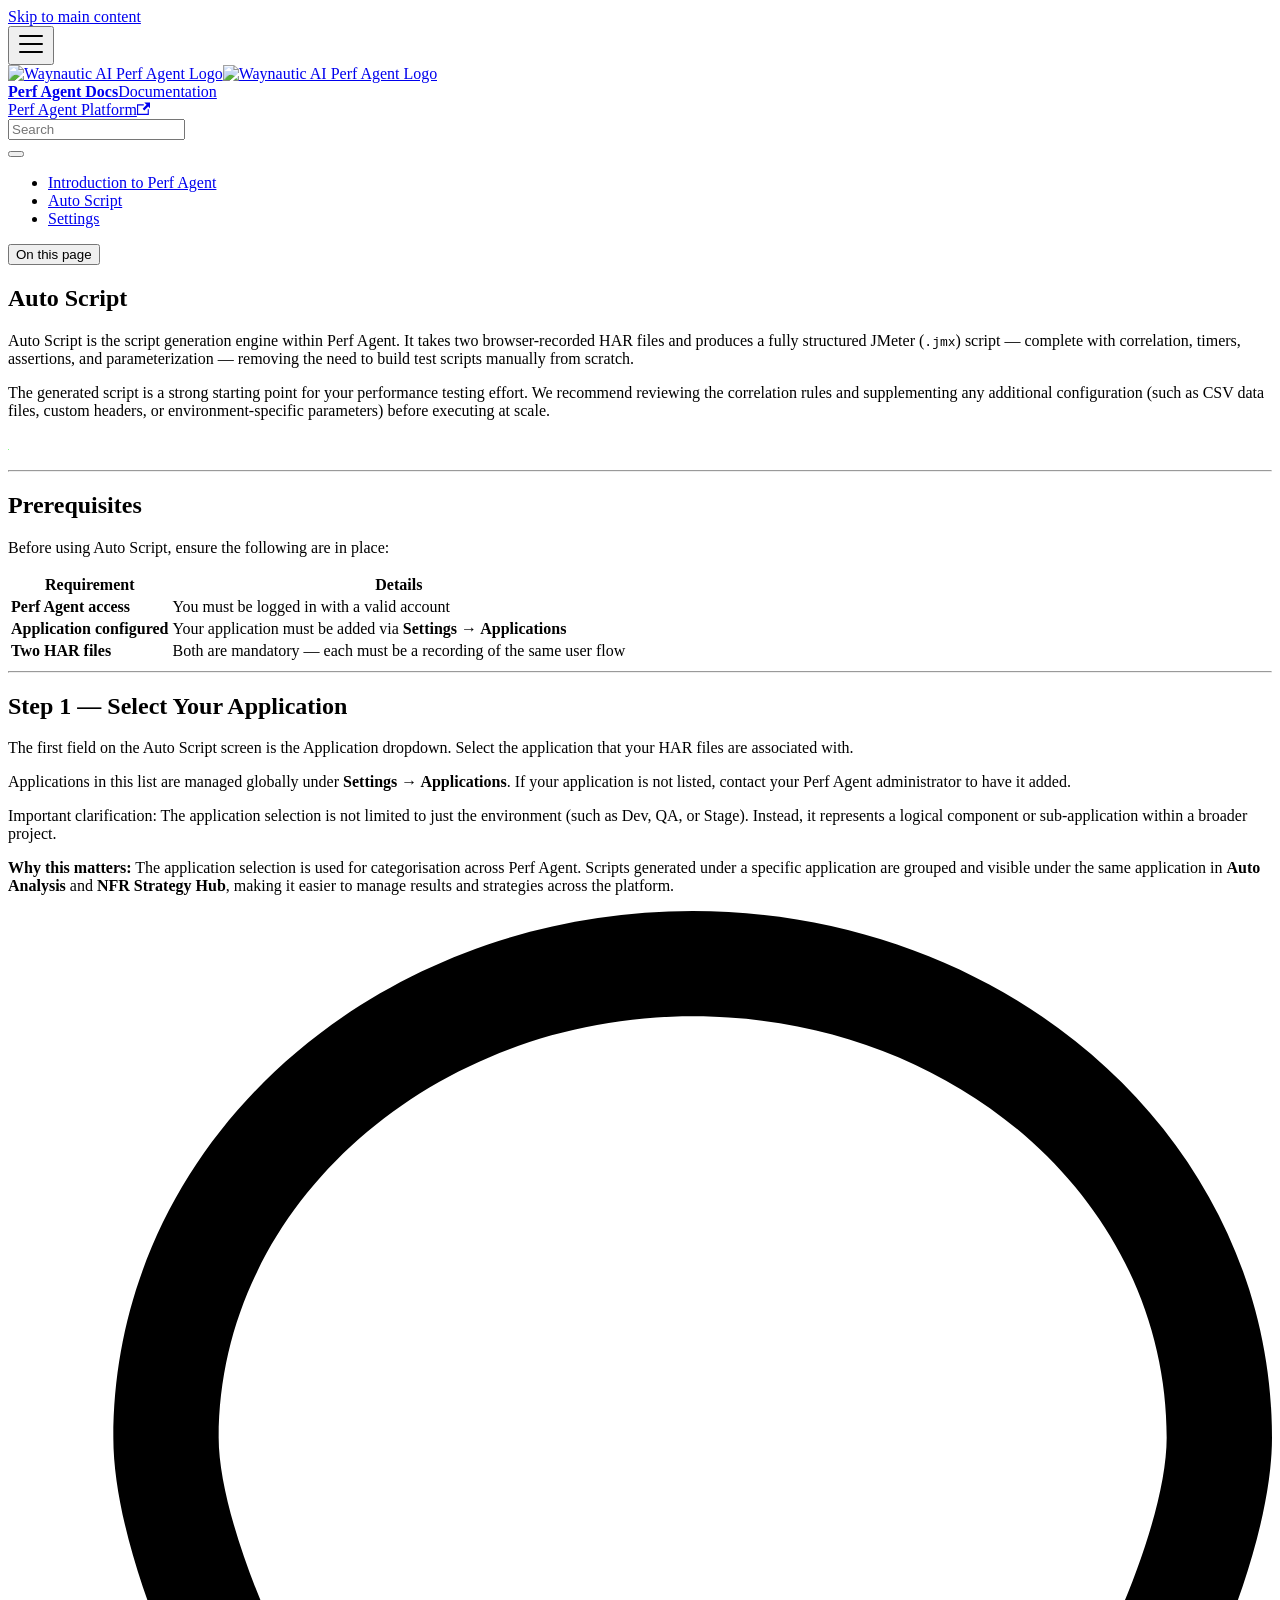
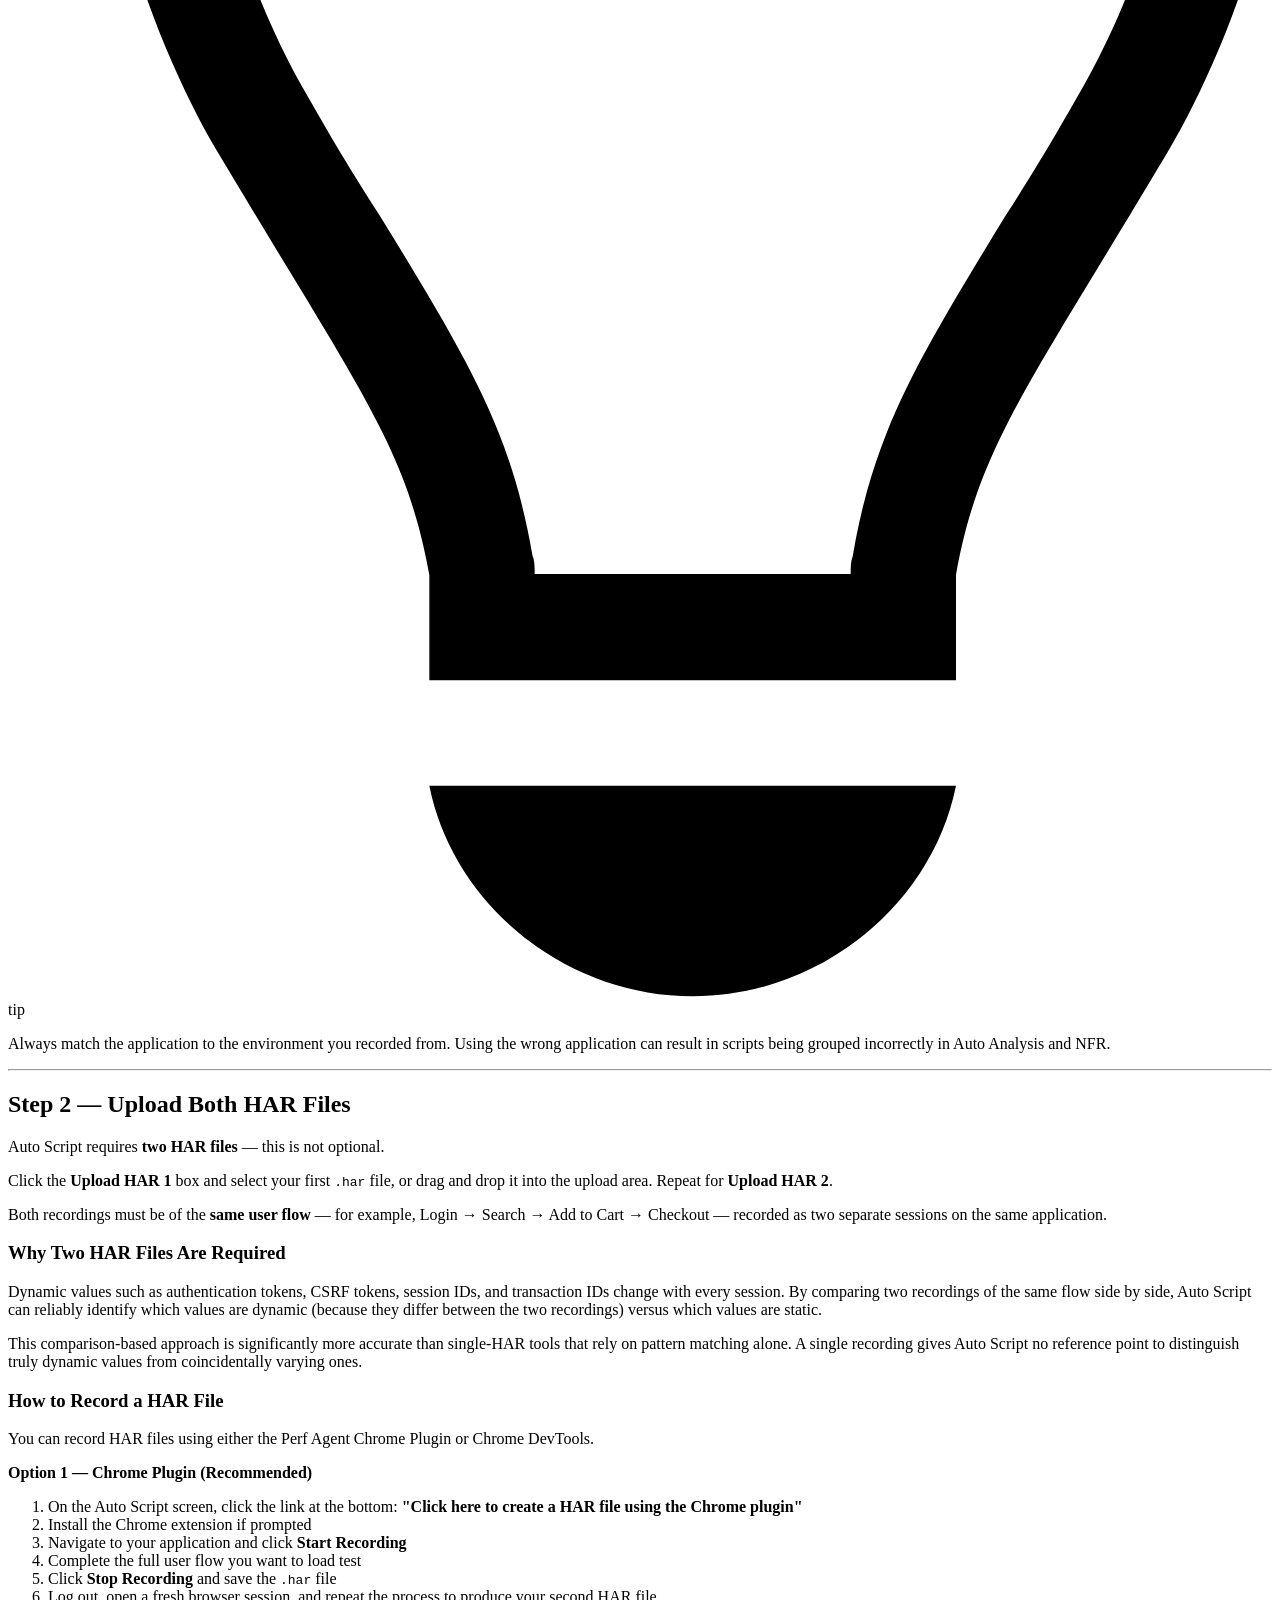
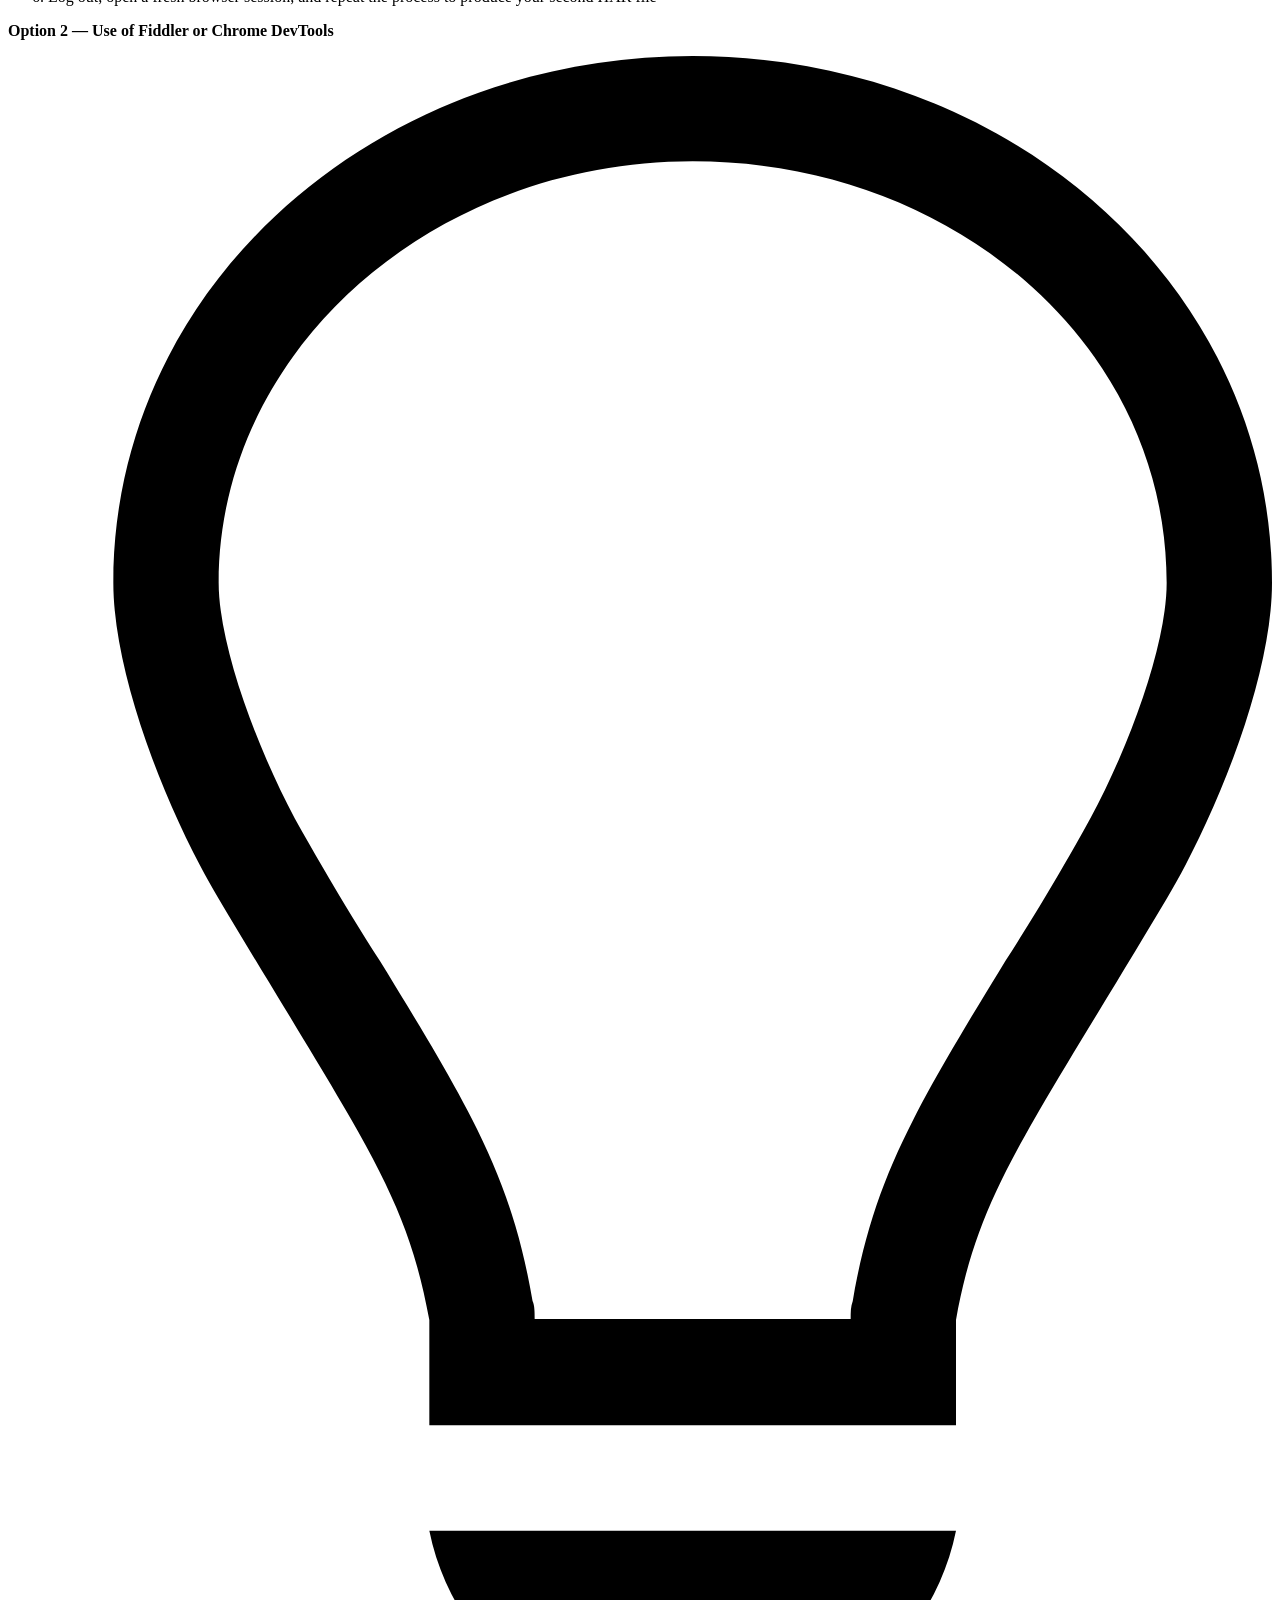
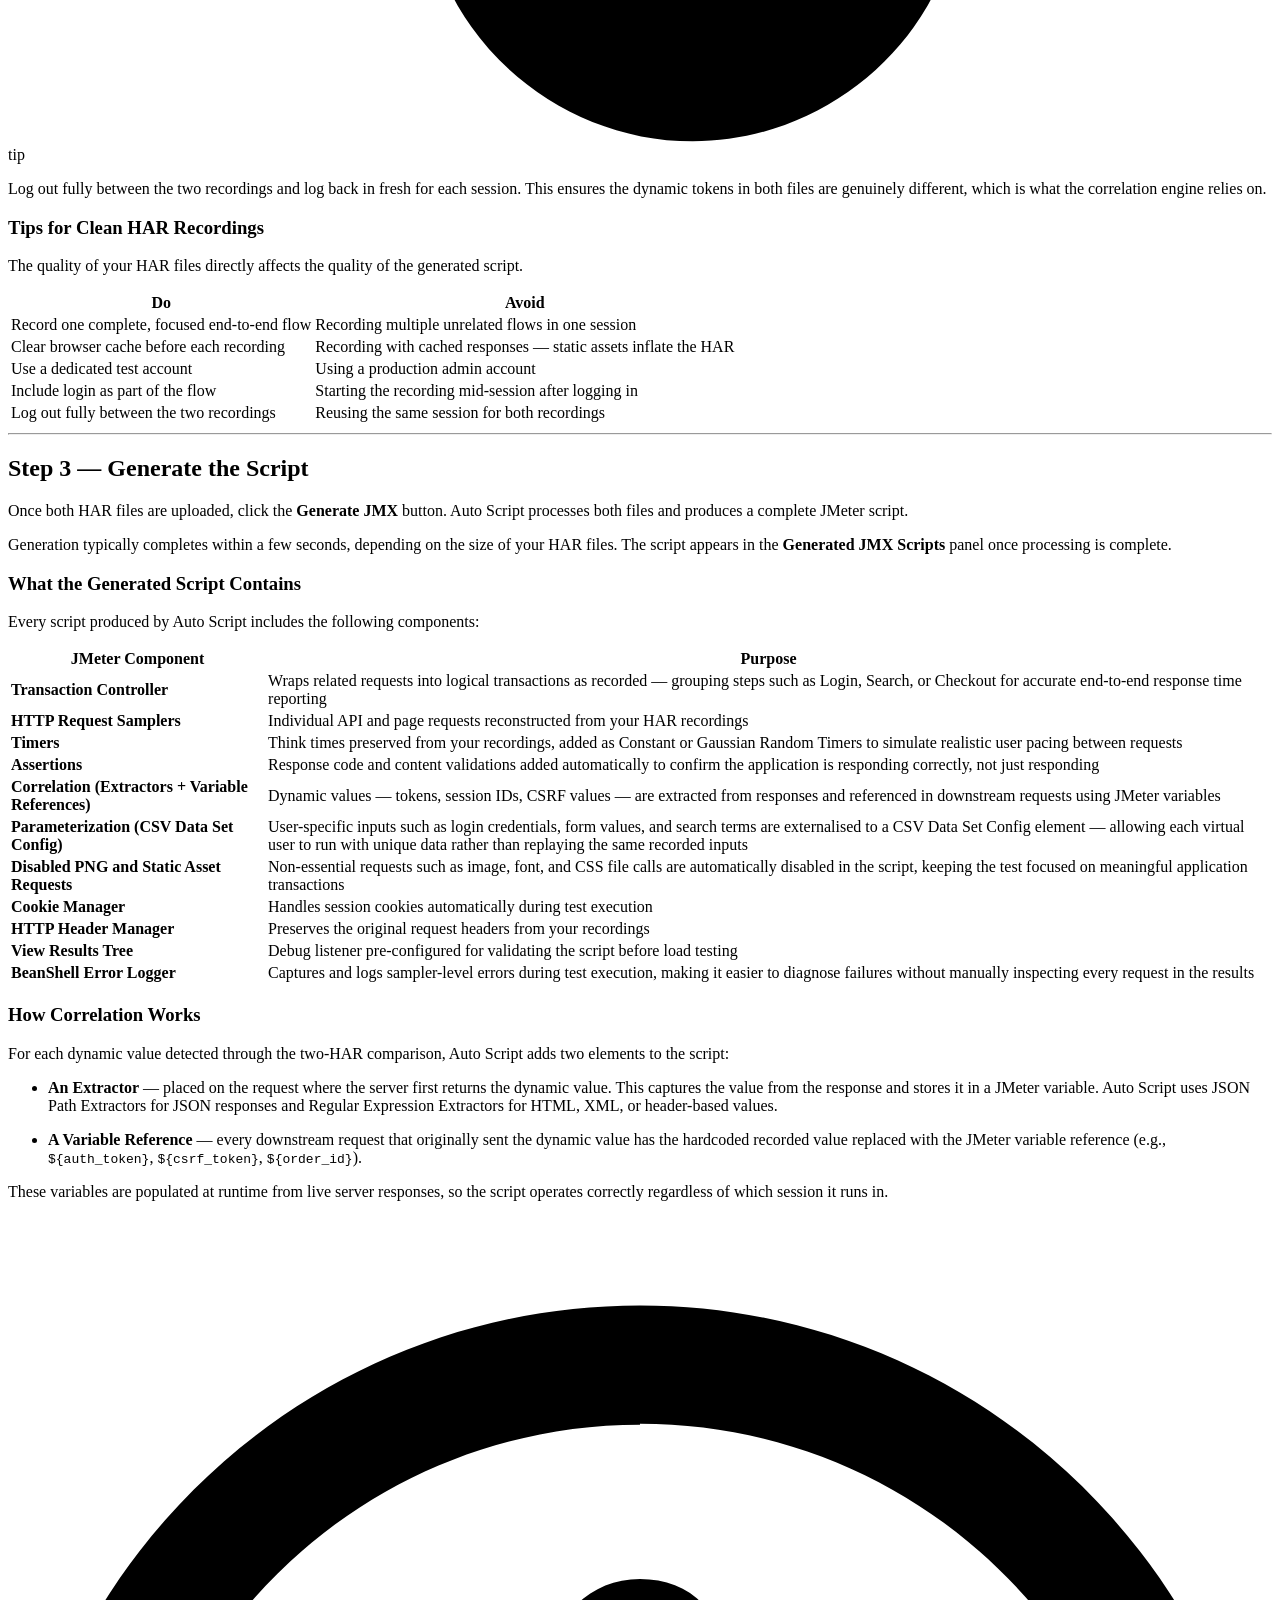
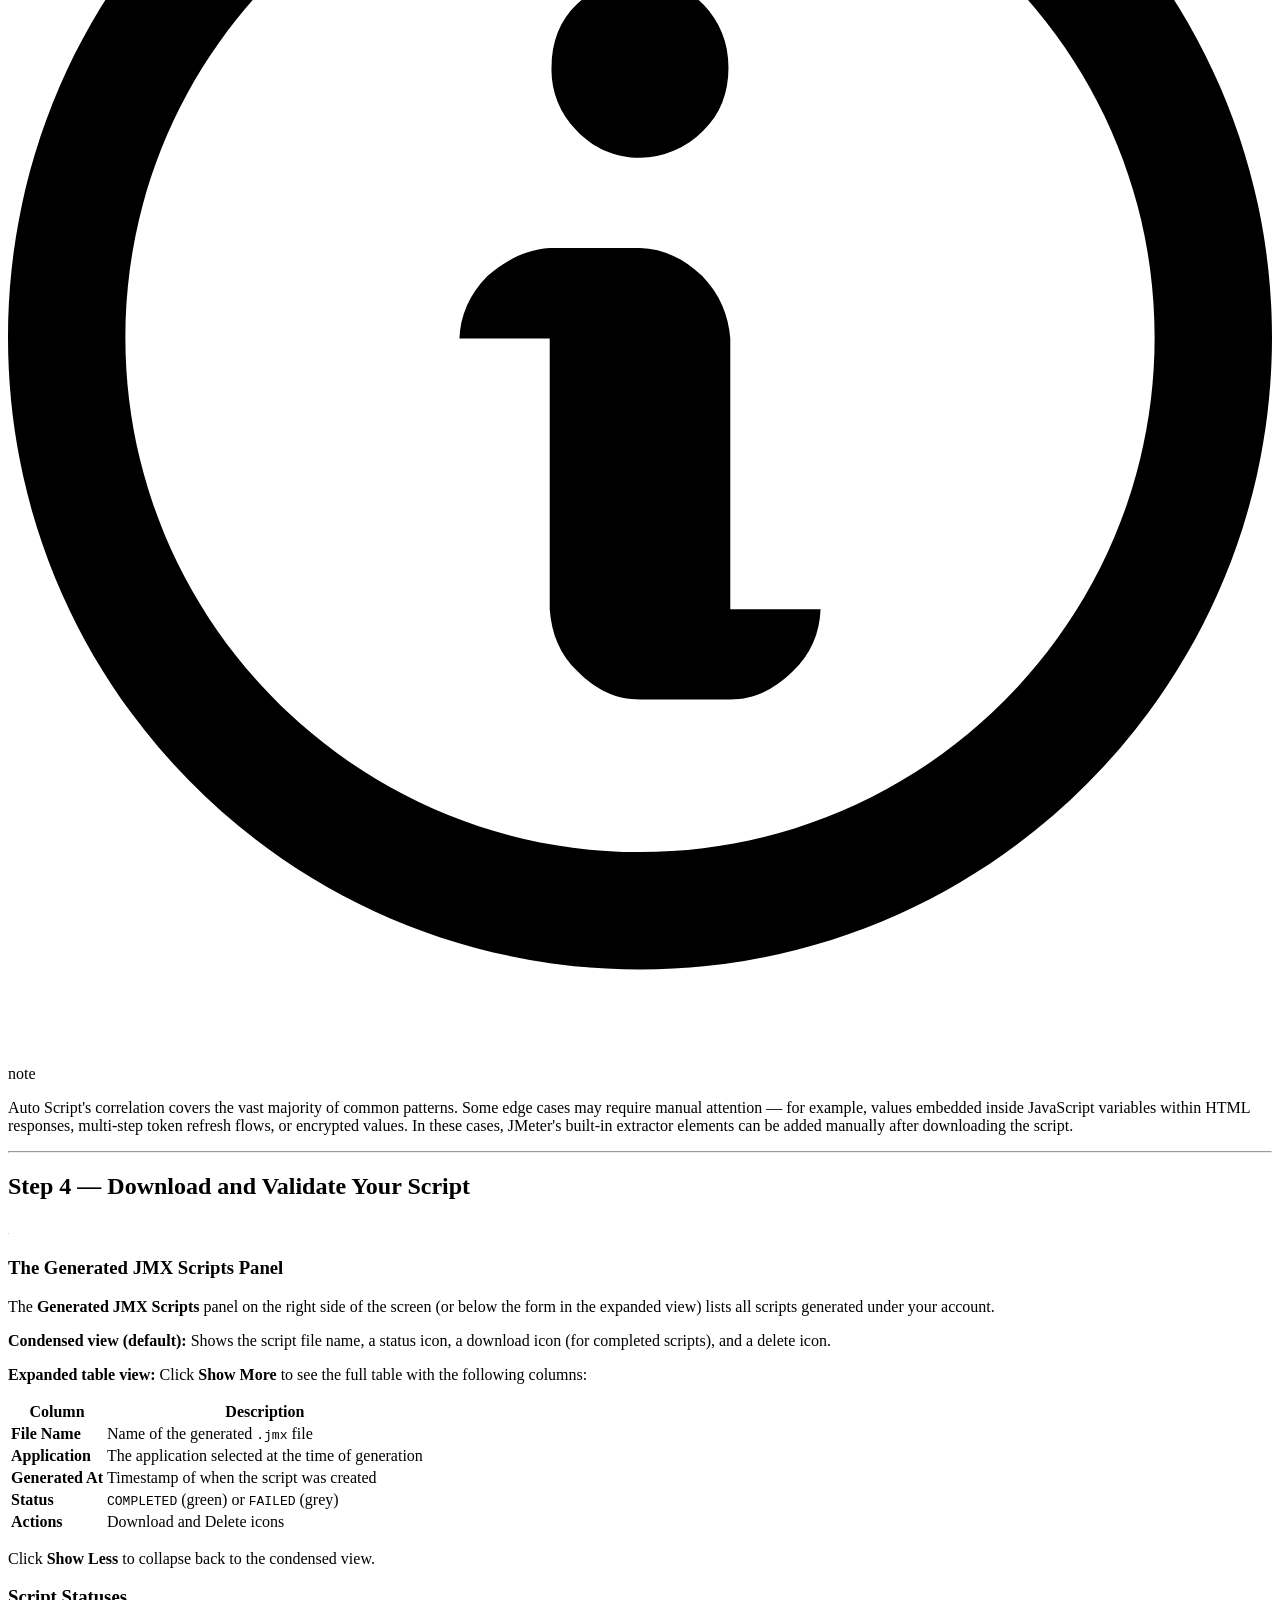
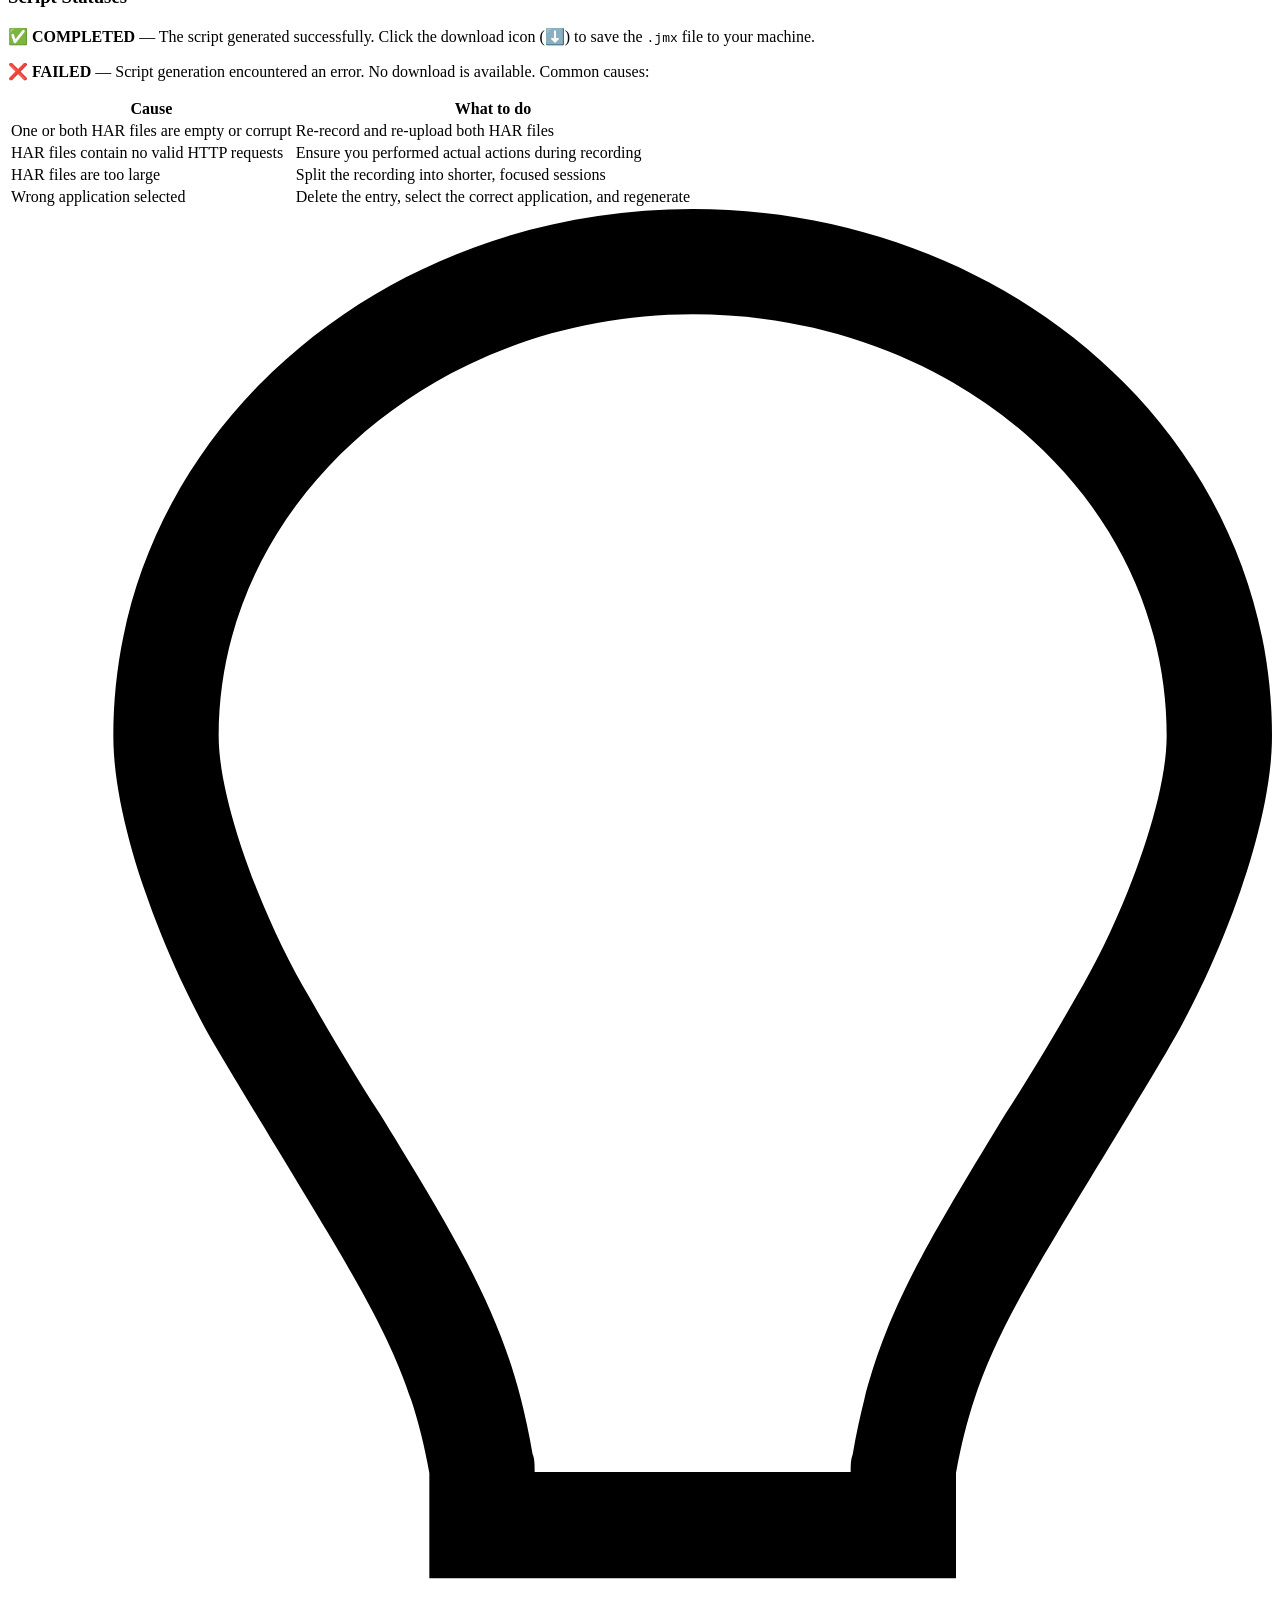
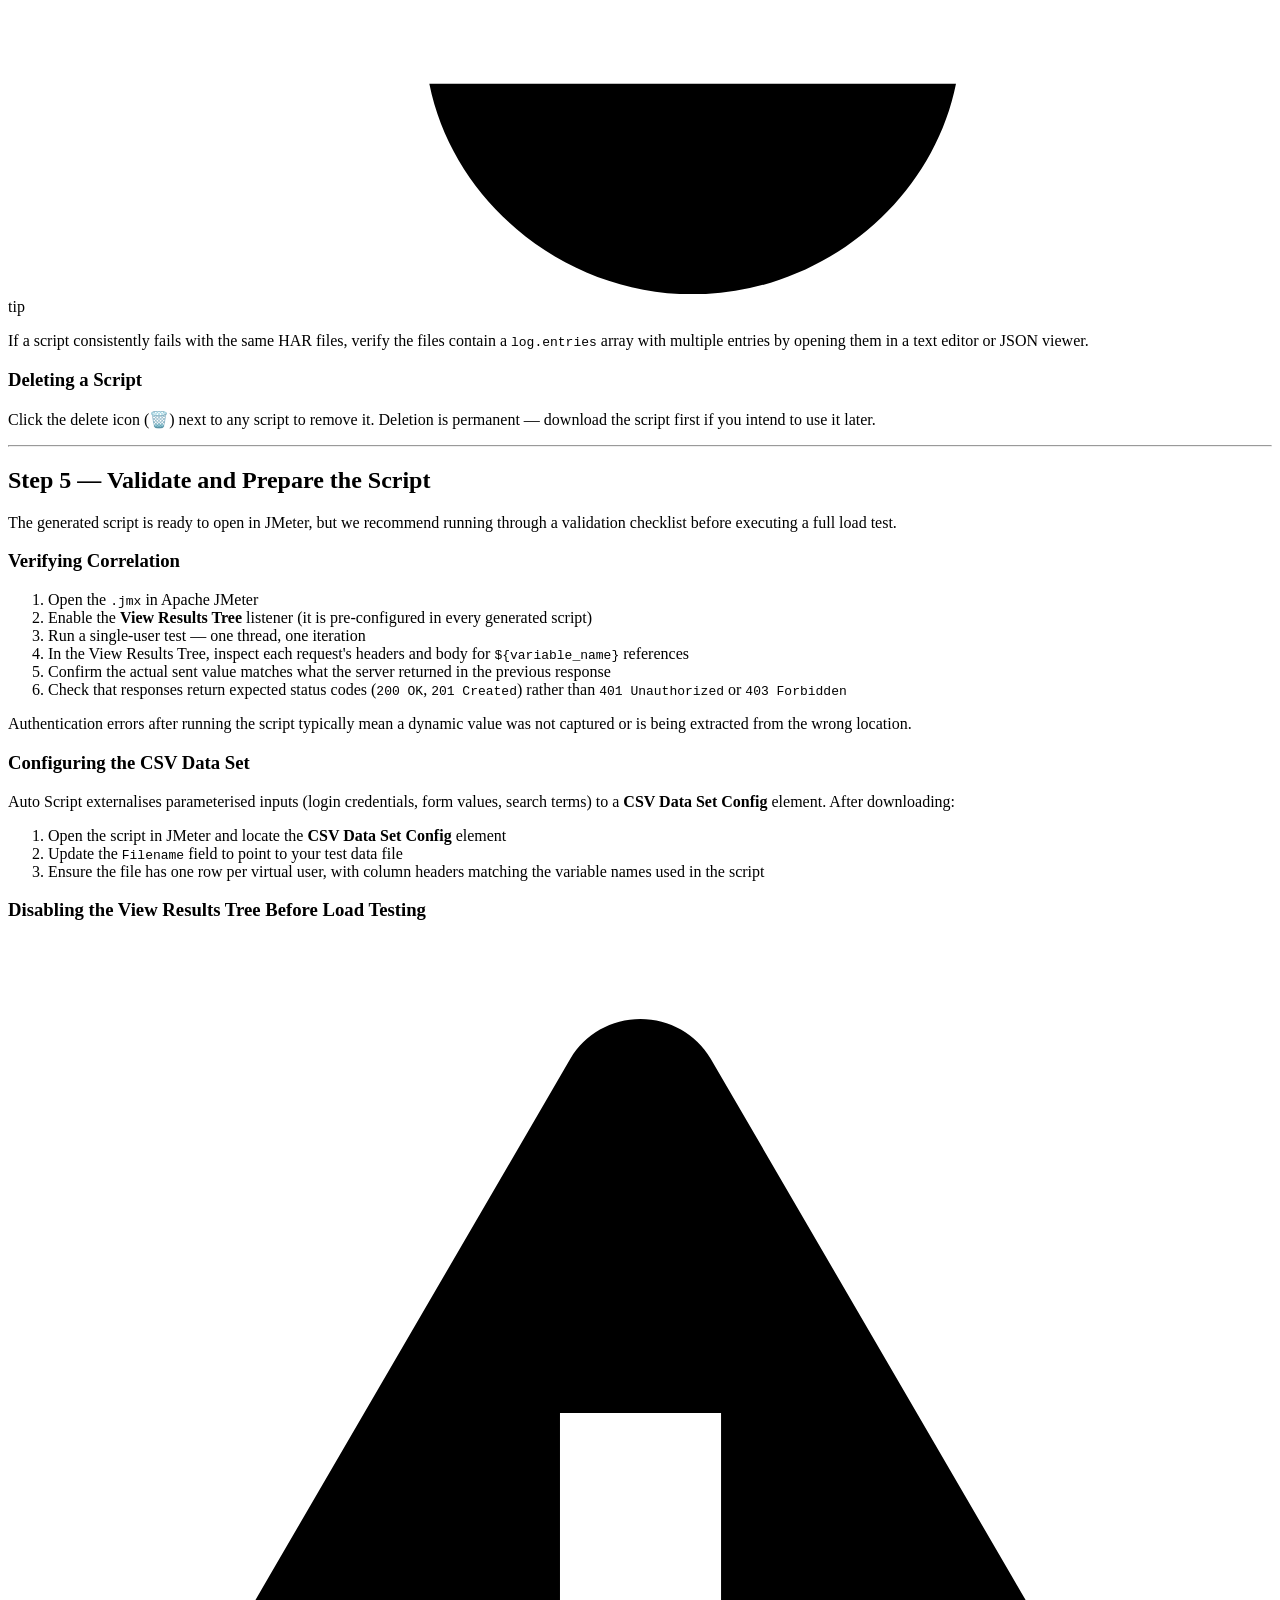
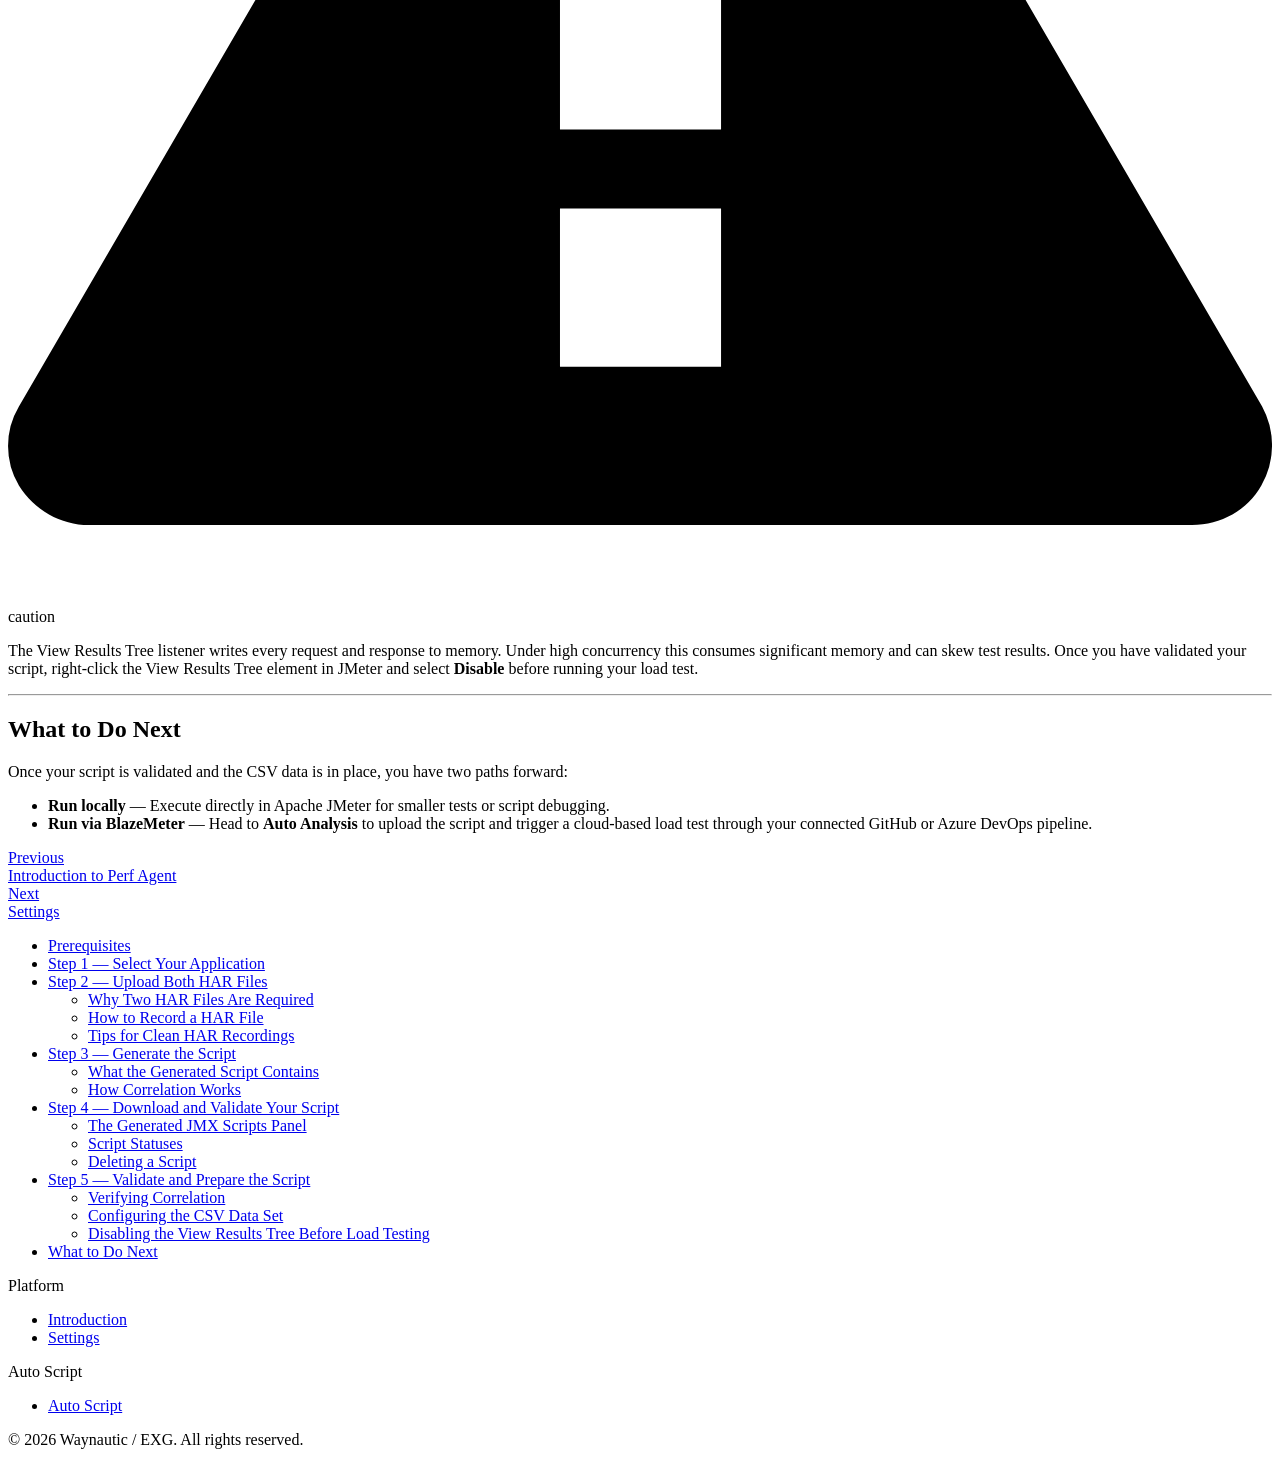
==== auto-script/index.html @ 66bb053a "Deploy website - based on bd758e721e530f804826ff1accc77cab3dedee08" ====
<!doctype html><html lang=en dir=ltr class="docs-wrapper plugin-docs plugin-id-default docs-version-current docs-doc-page docs-doc-id-auto-script/auto-script" data-has-hydrated=false><head><meta charset=UTF-8><meta name=generator content="Docusaurus v3.10.0"><title data-rh=true>Auto Script | Waynautic AI Perf Agent</title><meta data-rh=true name=viewport content="width=device-width, initial-scale=1.0"/><meta data-rh=true name=twitter:card content=summary_large_image /><meta data-rh=true property=og:image content=https://pramod915899.github.io/waynautic-perf-agent/img/logo.svg /><meta data-rh=true name=twitter:image content=https://pramod915899.github.io/waynautic-perf-agent/img/logo.svg /><meta data-rh=true property=og:url content=https://pramod915899.github.io/waynautic-perf-agent/auto-script/ /><meta data-rh=true property=og:locale content=en /><meta data-rh=true name=docusaurus_locale content=en /><meta data-rh=true name=docsearch:language content=en /><meta data-rh=true name=docusaurus_version content=current /><meta data-rh=true name=docusaurus_tag content=docs-default-current /><meta data-rh=true name=docsearch:version content=current /><meta data-rh=true name=docsearch:docusaurus_tag content=docs-default-current /><meta data-rh=true property=og:title content="Auto Script | Waynautic AI Perf Agent"/><meta data-rh=true name=description content="Auto Script is the script generation engine within Perf Agent. It takes two browser-recorded HAR files and produces a fully structured JMeter (.jmx) script — complete with correlation, timers, assertions, and parameterization — removing the need to build test scripts manually from scratch."/><meta data-rh=true property=og:description content="Auto Script is the script generation engine within Perf Agent. It takes two browser-recorded HAR files and produces a fully structured JMeter (.jmx) script — complete with correlation, timers, assertions, and parameterization — removing the need to build test scripts manually from scratch."/><link data-rh=true rel=icon href=/waynautic-perf-agent/img/favicon.ico /><link data-rh=true rel=canonical href=https://pramod915899.github.io/waynautic-perf-agent/auto-script/ /><link data-rh=true rel=alternate href=https://pramod915899.github.io/waynautic-perf-agent/auto-script/ hreflang=en /><link data-rh=true rel=alternate href=https://pramod915899.github.io/waynautic-perf-agent/auto-script/ hreflang=x-default /><script src=/waynautic-perf-agent/js/imageExpand.js></script><link rel=stylesheet href=/waynautic-perf-agent/assets/css/styles.9a0b3ec5.css /><script src=/waynautic-perf-agent/assets/js/runtime~main.43734b4c.js defer></script><script src=/waynautic-perf-agent/assets/js/main.7c2bdc33.js defer></script></head><body><svg style="display: none;"><defs>
<symbol id=theme-svg-external-link viewBox="0 0 24 24"><path fill=currentColor d="M21 13v10h-21v-19h12v2h-10v15h17v-8h2zm3-12h-10.988l4.035 4-6.977 7.07 2.828 2.828 6.977-7.07 4.125 4.172v-11z"/></symbol>
</defs></svg>
<script>!function(){var t;document.documentElement.setAttribute("data-theme",t||"light"),document.documentElement.setAttribute("data-theme-choice",t||"light")}(),function(){try{for(var[t,e]of new URLSearchParams(window.location.search).entries())if(t.startsWith("docusaurus-data-")){var a=t.replace("docusaurus-data-","data-");document.documentElement.setAttribute(a,e)}}catch(t){}}()</script><div id=__docusaurus><div role=region aria-label="Skip to main content"><a class=skipToContent_fXgn href=#__docusaurus_skipToContent_fallback>Skip to main content</a></div><nav aria-label=Main class="theme-layout-navbar navbar navbar--fixed-top"><div class=navbar__inner><div class="theme-layout-navbar-left navbar__items"><button aria-label="Toggle navigation bar" aria-expanded=false class="navbar__toggle clean-btn" type=button><svg width=30 height=30 viewBox="0 0 30 30" aria-hidden=true><path stroke=currentColor stroke-linecap=round stroke-miterlimit=10 stroke-width=2 d="M4 7h22M4 15h22M4 23h22"/></svg></button><a class=navbar__brand href=/waynautic-perf-agent/><div class=navbar__logo><img src=/waynautic-perf-agent/img/logo.svg alt="Waynautic AI Perf Agent Logo" class="themedComponent_mlkZ themedComponent--light_NVdE"/><img src=/waynautic-perf-agent/img/logo.svg alt="Waynautic AI Perf Agent Logo" class="themedComponent_mlkZ themedComponent--dark_xIcU"/></div><b class="navbar__title text--truncate">Perf Agent Docs</b></a><a aria-current=page class="navbar__item navbar__link navbar__link--active" href=/waynautic-perf-agent/>Documentation</a></div><div class="theme-layout-navbar-right navbar__items navbar__items--right"><a href=https://app.perf-agent.waynautic.com/ target=_blank rel="noopener noreferrer" class="navbar__item navbar__link">Perf Agent Platform<svg width=13.5 height=13.5 aria-label="(opens in new tab)" class=iconExternalLink_nPIU><use href=#theme-svg-external-link /></svg></a><div class=navbarSearchContainer_Bca1><div class="navbar__search searchBarContainer_NW3z" dir=ltr><input placeholder=Search aria-label=Search class=navbar__search-input value="" /><div class="loadingRing_RJI3 searchBarLoadingRing_YnHq"><div></div><div></div><div></div><div></div></div></div></div></div></div><div role=presentation class=navbar-sidebar__backdrop></div></nav><div id=__docusaurus_skipToContent_fallback class="theme-layout-main main-wrapper mainWrapper_z2l0"><div class=docsWrapper_hBAB><button aria-label="Scroll back to top" class="clean-btn theme-back-to-top-button backToTopButton_sjWU" type=button></button><div class=docRoot_UBD9><aside class="theme-doc-sidebar-container docSidebarContainer_YfHR"><div class=sidebarViewport_aRkj><div class=sidebar_njMd><nav aria-label="Docs sidebar" class="menu thin-scrollbar menu_SIkG"><ul class="theme-doc-sidebar-menu menu__list"><li class="theme-doc-sidebar-item-link theme-doc-sidebar-item-link-level-1 menu__list-item"><a class=menu__link href=/waynautic-perf-agent/><span title="Introduction to Perf Agent" class=linkLabel_WmDU>Introduction to Perf Agent</span></a><li class="theme-doc-sidebar-item-link theme-doc-sidebar-item-link-level-1 menu__list-item"><a class="menu__link menu__link--active" aria-current=page href=/waynautic-perf-agent/auto-script/><span title="Auto Script" class=linkLabel_WmDU>Auto Script</span></a><li class="theme-doc-sidebar-item-link theme-doc-sidebar-item-link-level-1 menu__list-item"><a class=menu__link href=/waynautic-perf-agent/settings/><span title=Settings class=linkLabel_WmDU>Settings</span></a></ul></nav></div></div></aside><main class=docMainContainer_TBSr><div class="container padding-top--md padding-bottom--lg"><div class=row><div class="col docItemCol_VOVn"><div class=docItemContainer_Djhp><article><div class="tocCollapsible_ETCw theme-doc-toc-mobile tocMobile_ITEo"><button type=button class="clean-btn tocCollapsibleButton_TO0P">On this page</button></div><div class="theme-doc-markdown markdown"><header><h1>Auto Script</h1></header>
<p>Auto Script is the script generation engine within Perf Agent. It takes two browser-recorded HAR files and produces a fully structured JMeter (<code>.jmx</code>) script — complete with correlation, timers, assertions, and parameterization — removing the need to build test scripts manually from scratch.</p>
<p>The generated script is a strong starting point for your performance testing effort. We recommend reviewing the correlation rules and supplementing any additional configuration (such as CSV data files, custom headers, or environment-specific parameters) before executing at scale.</p>
<p><img decoding=async loading=lazy alt="Auto Script main screen — Application dropdown, HAR upload areas, Generate JMX button, and Generated JMX Scripts panel" src="[data-uri]" width=1 height=1 class=img_ev3q /></p>
<hr/>
<h2 class="anchor anchorTargetStickyNavbar_Vzrq" id=prerequisites>Prerequisites<a href=#prerequisites class=hash-link aria-label="Direct link to Prerequisites" title="Direct link to Prerequisites" translate=no>​</a></h2>
<p>Before using Auto Script, ensure the following are in place:</p>
<table><thead><tr><th>Requirement<th>Details<tbody><tr><td><strong>Perf Agent access</strong><td>You must be logged in with a valid account<tr><td><strong>Application configured</strong><td>Your application must be added via <strong>Settings → Applications</strong><tr><td><strong>Two HAR files</strong><td>Both are mandatory — each must be a recording of the same user flow</table>
<hr/>
<h2 class="anchor anchorTargetStickyNavbar_Vzrq" id=step-1--select-your-application>Step 1 — Select Your Application<a href=#step-1--select-your-application class=hash-link aria-label="Direct link to Step 1 — Select Your Application" title="Direct link to Step 1 — Select Your Application" translate=no>​</a></h2>
<p>The first field on the Auto Script screen is the Application dropdown. Select the application that your HAR files are associated with.</p>
<p>Applications in this list are managed globally under <strong>Settings → Applications</strong>. If your application is not listed, contact your Perf Agent administrator to have it added.</p>
<p>Important clarification: The application selection is not limited to just the environment (such as Dev, QA, or Stage). Instead, it represents a logical component or sub-application within a broader project.</p>
<p><strong>Why this matters:</strong> The application selection is used for categorisation across Perf Agent. Scripts generated under a specific application are grouped and visible under the same application in <strong>Auto Analysis</strong> and <strong>NFR Strategy Hub</strong>, making it easier to manage results and strategies across the platform.</p>
<div class="theme-admonition theme-admonition-tip admonition_xJq3 alert alert--success"><div class=admonitionHeading_Gvgb><span class=admonitionIcon_Rf37><svg viewBox="0 0 12 16"><path fill-rule=evenodd d="M6.5 0C3.48 0 1 2.19 1 5c0 .92.55 2.25 1 3 1.34 2.25 1.78 2.78 2 4v1h5v-1c.22-1.22.66-1.75 2-4 .45-.75 1-2.08 1-3 0-2.81-2.48-5-5.5-5zm3.64 7.48c-.25.44-.47.8-.67 1.11-.86 1.41-1.25 2.06-1.45 3.23-.02.05-.02.11-.02.17H5c0-.06 0-.13-.02-.17-.2-1.17-.59-1.83-1.45-3.23-.2-.31-.42-.67-.67-1.11C2.44 6.78 2 5.65 2 5c0-2.2 2.02-4 4.5-4 1.22 0 2.36.42 3.22 1.19C10.55 2.94 11 3.94 11 5c0 .66-.44 1.78-.86 2.48zM4 14h5c-.23 1.14-1.3 2-2.5 2s-2.27-.86-2.5-2z"/></svg></span>tip</div><div class=admonitionContent_BuS1><p>Always match the application to the environment you recorded from. Using the wrong application can result in scripts being grouped incorrectly in Auto Analysis and NFR.</div></div>
<hr/>
<h2 class="anchor anchorTargetStickyNavbar_Vzrq" id=step-2--upload-both-har-files>Step 2 — Upload Both HAR Files<a href=#step-2--upload-both-har-files class=hash-link aria-label="Direct link to Step 2 — Upload Both HAR Files" title="Direct link to Step 2 — Upload Both HAR Files" translate=no>​</a></h2>
<p>Auto Script requires <strong>two HAR files</strong> — this is not optional.</p>
<p>Click the <strong>Upload HAR 1</strong> box and select your first <code>.har</code> file, or drag and drop it into the upload area. Repeat for <strong>Upload HAR 2</strong>.</p>
<p>Both recordings must be of the <strong>same user flow</strong> — for example, Login → Search → Add to Cart → Checkout — recorded as two separate sessions on the same application.</p>
<h3 class="anchor anchorTargetStickyNavbar_Vzrq" id=why-two-har-files-are-required>Why Two HAR Files Are Required<a href=#why-two-har-files-are-required class=hash-link aria-label="Direct link to Why Two HAR Files Are Required" title="Direct link to Why Two HAR Files Are Required" translate=no>​</a></h3>
<p>Dynamic values such as authentication tokens, CSRF tokens, session IDs, and transaction IDs change with every session. By comparing two recordings of the same flow side by side, Auto Script can reliably identify which values are dynamic (because they differ between the two recordings) versus which values are static.</p>
<p>This comparison-based approach is significantly more accurate than single-HAR tools that rely on pattern matching alone. A single recording gives Auto Script no reference point to distinguish truly dynamic values from coincidentally varying ones.</p>
<h3 class="anchor anchorTargetStickyNavbar_Vzrq" id=how-to-record-a-har-file>How to Record a HAR File<a href=#how-to-record-a-har-file class=hash-link aria-label="Direct link to How to Record a HAR File" title="Direct link to How to Record a HAR File" translate=no>​</a></h3>
<p>You can record HAR files using either the Perf Agent Chrome Plugin or Chrome DevTools.</p>
<p><strong>Option 1 — Chrome Plugin (Recommended)</strong></p>
<ol>
<li class="">On the Auto Script screen, click the link at the bottom: <strong>"Click here to create a HAR file using the Chrome plugin"</strong></li>
<li class="">Install the Chrome extension if prompted</li>
<li class="">Navigate to your application and click <strong>Start Recording</strong></li>
<li class="">Complete the full user flow you want to load test</li>
<li class="">Click <strong>Stop Recording</strong> and save the <code>.har</code> file</li>
<li class="">Log out, open a fresh browser session, and repeat the process to produce your second HAR file</li>
</ol>
<p><strong>Option 2 — Use of Fiddler or Chrome DevTools</strong></p>
<div class="theme-admonition theme-admonition-tip admonition_xJq3 alert alert--success"><div class=admonitionHeading_Gvgb><span class=admonitionIcon_Rf37><svg viewBox="0 0 12 16"><path fill-rule=evenodd d="M6.5 0C3.48 0 1 2.19 1 5c0 .92.55 2.25 1 3 1.34 2.25 1.78 2.78 2 4v1h5v-1c.22-1.22.66-1.75 2-4 .45-.75 1-2.08 1-3 0-2.81-2.48-5-5.5-5zm3.64 7.48c-.25.44-.47.8-.67 1.11-.86 1.41-1.25 2.06-1.45 3.23-.02.05-.02.11-.02.17H5c0-.06 0-.13-.02-.17-.2-1.17-.59-1.83-1.45-3.23-.2-.31-.42-.67-.67-1.11C2.44 6.78 2 5.65 2 5c0-2.2 2.02-4 4.5-4 1.22 0 2.36.42 3.22 1.19C10.55 2.94 11 3.94 11 5c0 .66-.44 1.78-.86 2.48zM4 14h5c-.23 1.14-1.3 2-2.5 2s-2.27-.86-2.5-2z"/></svg></span>tip</div><div class=admonitionContent_BuS1><p>Log out fully between the two recordings and log back in fresh for each session. This ensures the dynamic tokens in both files are genuinely different, which is what the correlation engine relies on.</div></div>
<h3 class="anchor anchorTargetStickyNavbar_Vzrq" id=tips-for-clean-har-recordings>Tips for Clean HAR Recordings<a href=#tips-for-clean-har-recordings class=hash-link aria-label="Direct link to Tips for Clean HAR Recordings" title="Direct link to Tips for Clean HAR Recordings" translate=no>​</a></h3>
<p>The quality of your HAR files directly affects the quality of the generated script.</p>
<table><thead><tr><th>Do<th>Avoid<tbody><tr><td>Record one complete, focused end-to-end flow<td>Recording multiple unrelated flows in one session<tr><td>Clear browser cache before each recording<td>Recording with cached responses — static assets inflate the HAR<tr><td>Use a dedicated test account<td>Using a production admin account<tr><td>Include login as part of the flow<td>Starting the recording mid-session after logging in<tr><td>Log out fully between the two recordings<td>Reusing the same session for both recordings</table>
<hr/>
<h2 class="anchor anchorTargetStickyNavbar_Vzrq" id=step-3--generate-the-script>Step 3 — Generate the Script<a href=#step-3--generate-the-script class=hash-link aria-label="Direct link to Step 3 — Generate the Script" title="Direct link to Step 3 — Generate the Script" translate=no>​</a></h2>
<p>Once both HAR files are uploaded, click the <strong>Generate JMX</strong> button. Auto Script processes both files and produces a complete JMeter script.</p>
<p>Generation typically completes within a few seconds, depending on the size of your HAR files. The script appears in the <strong>Generated JMX Scripts</strong> panel once processing is complete.</p>
<h3 class="anchor anchorTargetStickyNavbar_Vzrq" id=what-the-generated-script-contains>What the Generated Script Contains<a href=#what-the-generated-script-contains class=hash-link aria-label="Direct link to What the Generated Script Contains" title="Direct link to What the Generated Script Contains" translate=no>​</a></h3>
<p>Every script produced by Auto Script includes the following components:</p>
<table><thead><tr><th>JMeter Component<th>Purpose<tbody><tr><td><strong>Transaction Controller</strong><td>Wraps related requests into logical transactions as recorded — grouping steps such as Login, Search, or Checkout for accurate end-to-end response time reporting<tr><td><strong>HTTP Request Samplers</strong><td>Individual API and page requests reconstructed from your HAR recordings<tr><td><strong>Timers</strong><td>Think times preserved from your recordings, added as Constant or Gaussian Random Timers to simulate realistic user pacing between requests<tr><td><strong>Assertions</strong><td>Response code and content validations added automatically to confirm the application is responding correctly, not just responding<tr><td><strong>Correlation (Extractors + Variable References)</strong><td>Dynamic values — tokens, session IDs, CSRF values — are extracted from responses and referenced in downstream requests using JMeter variables<tr><td><strong>Parameterization (CSV Data Set Config)</strong><td>User-specific inputs such as login credentials, form values, and search terms are externalised to a CSV Data Set Config element — allowing each virtual user to run with unique data rather than replaying the same recorded inputs<tr><td><strong>Disabled PNG and Static Asset Requests</strong><td>Non-essential requests such as image, font, and CSS file calls are automatically disabled in the script, keeping the test focused on meaningful application transactions<tr><td><strong>Cookie Manager</strong><td>Handles session cookies automatically during test execution<tr><td><strong>HTTP Header Manager</strong><td>Preserves the original request headers from your recordings<tr><td><strong>View Results Tree</strong><td>Debug listener pre-configured for validating the script before load testing<tr><td><strong>BeanShell Error Logger</strong><td>Captures and logs sampler-level errors during test execution, making it easier to diagnose failures without manually inspecting every request in the results</table>
<h3 class="anchor anchorTargetStickyNavbar_Vzrq" id=how-correlation-works>How Correlation Works<a href=#how-correlation-works class=hash-link aria-label="Direct link to How Correlation Works" title="Direct link to How Correlation Works" translate=no>​</a></h3>
<p>For each dynamic value detected through the two-HAR comparison, Auto Script adds two elements to the script:</p>
<ul>
<li class="">
<p><strong>An Extractor</strong> — placed on the request where the server first returns the dynamic value. This captures the value from the response and stores it in a JMeter variable. Auto Script uses JSON Path Extractors for JSON responses and Regular Expression Extractors for HTML, XML, or header-based values.</p>
</li>
<li class="">
<p><strong>A Variable Reference</strong> — every downstream request that originally sent the dynamic value has the hardcoded recorded value replaced with the JMeter variable reference (e.g., <code>${auth_token}</code>, <code>${csrf_token}</code>, <code>${order_id}</code>).</p>
</li>
</ul>
<p>These variables are populated at runtime from live server responses, so the script operates correctly regardless of which session it runs in.</p>
<div class="theme-admonition theme-admonition-note admonition_xJq3 alert alert--secondary"><div class=admonitionHeading_Gvgb><span class=admonitionIcon_Rf37><svg viewBox="0 0 14 16"><path fill-rule=evenodd d="M6.3 5.69a.942.942 0 0 1-.28-.7c0-.28.09-.52.28-.7.19-.18.42-.28.7-.28.28 0 .52.09.7.28.18.19.28.42.28.7 0 .28-.09.52-.28.7a1 1 0 0 1-.7.3c-.28 0-.52-.11-.7-.3zM8 7.99c-.02-.25-.11-.48-.31-.69-.2-.19-.42-.3-.69-.31H6c-.27.02-.48.13-.69.31-.2.2-.3.44-.31.69h1v3c.02.27.11.5.31.69.2.2.42.31.69.31h1c.27 0 .48-.11.69-.31.2-.19.3-.42.31-.69H8V7.98v.01zM7 2.3c-3.14 0-5.7 2.54-5.7 5.68 0 3.14 2.56 5.7 5.7 5.7s5.7-2.55 5.7-5.7c0-3.15-2.56-5.69-5.7-5.69v.01zM7 .98c3.86 0 7 3.14 7 7s-3.14 7-7 7-7-3.12-7-7 3.14-7 7-7z"/></svg></span>note</div><div class=admonitionContent_BuS1><p>Auto Script's correlation covers the vast majority of common patterns. Some edge cases may require manual attention — for example, values embedded inside JavaScript variables within HTML responses, multi-step token refresh flows, or encrypted values. In these cases, JMeter's built-in extractor elements can be added manually after downloading the script.</div></div>
<hr/>
<h2 class="anchor anchorTargetStickyNavbar_Vzrq" id=step-4--download-and-validate-your-script>Step 4 — Download and Validate Your Script<a href=#step-4--download-and-validate-your-script class=hash-link aria-label="Direct link to Step 4 — Download and Validate Your Script" title="Direct link to Step 4 — Download and Validate Your Script" translate=no>​</a></h2>
<p><img decoding=async loading=lazy alt="Generated JMX Scripts panel — expanded table view showing COMPLETED and FAILED status entries with download and delete actions" src="[data-uri]" width=1 height=1 class=img_ev3q /></p>
<h3 class="anchor anchorTargetStickyNavbar_Vzrq" id=the-generated-jmx-scripts-panel>The Generated JMX Scripts Panel<a href=#the-generated-jmx-scripts-panel class=hash-link aria-label="Direct link to The Generated JMX Scripts Panel" title="Direct link to The Generated JMX Scripts Panel" translate=no>​</a></h3>
<p>The <strong>Generated JMX Scripts</strong> panel on the right side of the screen (or below the form in the expanded view) lists all scripts generated under your account.</p>
<p><strong>Condensed view (default):</strong> Shows the script file name, a status icon, a download icon (for completed scripts), and a delete icon.</p>
<p><strong>Expanded table view:</strong> Click <strong>Show More</strong> to see the full table with the following columns:</p>
<table><thead><tr><th>Column<th>Description<tbody><tr><td><strong>File Name</strong><td>Name of the generated <code>.jmx</code> file<tr><td><strong>Application</strong><td>The application selected at the time of generation<tr><td><strong>Generated At</strong><td>Timestamp of when the script was created<tr><td><strong>Status</strong><td><code>COMPLETED</code> (green) or <code>FAILED</code> (grey)<tr><td><strong>Actions</strong><td>Download and Delete icons</table>
<p>Click <strong>Show Less</strong> to collapse back to the condensed view.</p>
<h3 class="anchor anchorTargetStickyNavbar_Vzrq" id=script-statuses>Script Statuses<a href=#script-statuses class=hash-link aria-label="Direct link to Script Statuses" title="Direct link to Script Statuses" translate=no>​</a></h3>
<p><strong>✅ COMPLETED</strong> — The script generated successfully. Click the download icon (⬇️) to save the <code>.jmx</code> file to your machine.</p>
<p><strong>❌ FAILED</strong> — Script generation encountered an error. No download is available. Common causes:</p>
<table><thead><tr><th>Cause<th>What to do<tbody><tr><td>One or both HAR files are empty or corrupt<td>Re-record and re-upload both HAR files<tr><td>HAR files contain no valid HTTP requests<td>Ensure you performed actual actions during recording<tr><td>HAR files are too large<td>Split the recording into shorter, focused sessions<tr><td>Wrong application selected<td>Delete the entry, select the correct application, and regenerate</table>
<div class="theme-admonition theme-admonition-tip admonition_xJq3 alert alert--success"><div class=admonitionHeading_Gvgb><span class=admonitionIcon_Rf37><svg viewBox="0 0 12 16"><path fill-rule=evenodd d="M6.5 0C3.48 0 1 2.19 1 5c0 .92.55 2.25 1 3 1.34 2.25 1.78 2.78 2 4v1h5v-1c.22-1.22.66-1.75 2-4 .45-.75 1-2.08 1-3 0-2.81-2.48-5-5.5-5zm3.64 7.48c-.25.44-.47.8-.67 1.11-.86 1.41-1.25 2.06-1.45 3.23-.02.05-.02.11-.02.17H5c0-.06 0-.13-.02-.17-.2-1.17-.59-1.83-1.45-3.23-.2-.31-.42-.67-.67-1.11C2.44 6.78 2 5.65 2 5c0-2.2 2.02-4 4.5-4 1.22 0 2.36.42 3.22 1.19C10.55 2.94 11 3.94 11 5c0 .66-.44 1.78-.86 2.48zM4 14h5c-.23 1.14-1.3 2-2.5 2s-2.27-.86-2.5-2z"/></svg></span>tip</div><div class=admonitionContent_BuS1><p>If a script consistently fails with the same HAR files, verify the files contain a <code>log.entries</code> array with multiple entries by opening them in a text editor or JSON viewer.</div></div>
<h3 class="anchor anchorTargetStickyNavbar_Vzrq" id=deleting-a-script>Deleting a Script<a href=#deleting-a-script class=hash-link aria-label="Direct link to Deleting a Script" title="Direct link to Deleting a Script" translate=no>​</a></h3>
<p>Click the delete icon (🗑️) next to any script to remove it. Deletion is permanent — download the script first if you intend to use it later.</p>
<hr/>
<h2 class="anchor anchorTargetStickyNavbar_Vzrq" id=step-5--validate-and-prepare-the-script>Step 5 — Validate and Prepare the Script<a href=#step-5--validate-and-prepare-the-script class=hash-link aria-label="Direct link to Step 5 — Validate and Prepare the Script" title="Direct link to Step 5 — Validate and Prepare the Script" translate=no>​</a></h2>
<p>The generated script is ready to open in JMeter, but we recommend running through a validation checklist before executing a full load test.</p>
<h3 class="anchor anchorTargetStickyNavbar_Vzrq" id=verifying-correlation>Verifying Correlation<a href=#verifying-correlation class=hash-link aria-label="Direct link to Verifying Correlation" title="Direct link to Verifying Correlation" translate=no>​</a></h3>
<ol>
<li class="">Open the <code>.jmx</code> in Apache JMeter</li>
<li class="">Enable the <strong>View Results Tree</strong> listener (it is pre-configured in every generated script)</li>
<li class="">Run a single-user test — one thread, one iteration</li>
<li class="">In the View Results Tree, inspect each request's headers and body for <code>${variable_name}</code> references</li>
<li class="">Confirm the actual sent value matches what the server returned in the previous response</li>
<li class="">Check that responses return expected status codes (<code>200 OK</code>, <code>201 Created</code>) rather than <code>401 Unauthorized</code> or <code>403 Forbidden</code></li>
</ol>
<p>Authentication errors after running the script typically mean a dynamic value was not captured or is being extracted from the wrong location.</p>
<h3 class="anchor anchorTargetStickyNavbar_Vzrq" id=configuring-the-csv-data-set>Configuring the CSV Data Set<a href=#configuring-the-csv-data-set class=hash-link aria-label="Direct link to Configuring the CSV Data Set" title="Direct link to Configuring the CSV Data Set" translate=no>​</a></h3>
<p>Auto Script externalises parameterised inputs (login credentials, form values, search terms) to a <strong>CSV Data Set Config</strong> element. After downloading:</p>
<ol>
<li class="">Open the script in JMeter and locate the <strong>CSV Data Set Config</strong> element</li>
<li class="">Update the <code>Filename</code> field to point to your test data file</li>
<li class="">Ensure the file has one row per virtual user, with column headers matching the variable names used in the script</li>
</ol>
<h3 class="anchor anchorTargetStickyNavbar_Vzrq" id=disabling-the-view-results-tree-before-load-testing>Disabling the View Results Tree Before Load Testing<a href=#disabling-the-view-results-tree-before-load-testing class=hash-link aria-label="Direct link to Disabling the View Results Tree Before Load Testing" title="Direct link to Disabling the View Results Tree Before Load Testing" translate=no>​</a></h3>
<div class="theme-admonition theme-admonition-caution admonition_xJq3 alert alert--warning"><div class=admonitionHeading_Gvgb><span class=admonitionIcon_Rf37><svg viewBox="0 0 16 16"><path fill-rule=evenodd d="M8.893 1.5c-.183-.31-.52-.5-.887-.5s-.703.19-.886.5L.138 13.499a.98.98 0 0 0 0 1.001c.193.31.53.501.886.501h13.964c.367 0 .704-.19.877-.5a1.03 1.03 0 0 0 .01-1.002L8.893 1.5zm.133 11.497H6.987v-2.003h2.039v2.003zm0-3.004H6.987V5.987h2.039v4.006z"/></svg></span>caution</div><div class=admonitionContent_BuS1><p>The View Results Tree listener writes every request and response to memory. Under high concurrency this consumes significant memory and can skew test results. Once you have validated your script, right-click the View Results Tree element in JMeter and select <strong>Disable</strong> before running your load test.</div></div>
<hr/>
<h2 class="anchor anchorTargetStickyNavbar_Vzrq" id=what-to-do-next>What to Do Next<a href=#what-to-do-next class=hash-link aria-label="Direct link to What to Do Next" title="Direct link to What to Do Next" translate=no>​</a></h2>
<p>Once your script is validated and the CSV data is in place, you have two paths forward:</p>
<ul>
<li class=""><strong>Run locally</strong> — Execute directly in Apache JMeter for smaller tests or script debugging.</li>
<li class=""><strong>Run via BlazeMeter</strong> — Head to <strong>Auto Analysis</strong> to upload the script and trigger a cloud-based load test through your connected GitHub or Azure DevOps pipeline.</li>
</ul></div></article><nav class="docusaurus-mt-lg pagination-nav" aria-label="Docs pages"><a class="pagination-nav__link pagination-nav__link--prev" href=/waynautic-perf-agent/><div class=pagination-nav__sublabel>Previous</div><div class=pagination-nav__label>Introduction to Perf Agent</div></a><a class="pagination-nav__link pagination-nav__link--next" href=/waynautic-perf-agent/settings/><div class=pagination-nav__sublabel>Next</div><div class=pagination-nav__label>Settings</div></a></nav></div></div><div class="col col--3"><div class="tableOfContents_bqdL thin-scrollbar theme-doc-toc-desktop"><ul class="table-of-contents table-of-contents__left-border"><li><a href=#prerequisites class="table-of-contents__link toc-highlight">Prerequisites</a><li><a href=#step-1--select-your-application class="table-of-contents__link toc-highlight">Step 1 — Select Your Application</a><li><a href=#step-2--upload-both-har-files class="table-of-contents__link toc-highlight">Step 2 — Upload Both HAR Files</a><ul><li><a href=#why-two-har-files-are-required class="table-of-contents__link toc-highlight">Why Two HAR Files Are Required</a><li><a href=#how-to-record-a-har-file class="table-of-contents__link toc-highlight">How to Record a HAR File</a><li><a href=#tips-for-clean-har-recordings class="table-of-contents__link toc-highlight">Tips for Clean HAR Recordings</a></ul><li><a href=#step-3--generate-the-script class="table-of-contents__link toc-highlight">Step 3 — Generate the Script</a><ul><li><a href=#what-the-generated-script-contains class="table-of-contents__link toc-highlight">What the Generated Script Contains</a><li><a href=#how-correlation-works class="table-of-contents__link toc-highlight">How Correlation Works</a></ul><li><a href=#step-4--download-and-validate-your-script class="table-of-contents__link toc-highlight">Step 4 — Download and Validate Your Script</a><ul><li><a href=#the-generated-jmx-scripts-panel class="table-of-contents__link toc-highlight">The Generated JMX Scripts Panel</a><li><a href=#script-statuses class="table-of-contents__link toc-highlight">Script Statuses</a><li><a href=#deleting-a-script class="table-of-contents__link toc-highlight">Deleting a Script</a></ul><li><a href=#step-5--validate-and-prepare-the-script class="table-of-contents__link toc-highlight">Step 5 — Validate and Prepare the Script</a><ul><li><a href=#verifying-correlation class="table-of-contents__link toc-highlight">Verifying Correlation</a><li><a href=#configuring-the-csv-data-set class="table-of-contents__link toc-highlight">Configuring the CSV Data Set</a><li><a href=#disabling-the-view-results-tree-before-load-testing class="table-of-contents__link toc-highlight">Disabling the View Results Tree Before Load Testing</a></ul><li><a href=#what-to-do-next class="table-of-contents__link toc-highlight">What to Do Next</a></ul></div></div></div></div></main></div></div></div><footer class="theme-layout-footer footer footer--dark"><div class="container container-fluid"><div class="row footer__links"><div class="theme-layout-footer-column col footer__col"><div class=footer__title>Platform</div><ul class="footer__items clean-list"><li class=footer__item><a class=footer__link-item href=/waynautic-perf-agent/>Introduction</a><li class=footer__item><a class=footer__link-item href=/waynautic-perf-agent/settings/settings/>Settings</a></ul></div><div class="theme-layout-footer-column col footer__col"><div class=footer__title>Auto Script</div><ul class="footer__items clean-list"><li class=footer__item><a class=footer__link-item href=/waynautic-perf-agent/auto-script/auto-script/>Auto Script</a></ul></div></div><div class="footer__bottom text--center"><div class=footer__copyright>© 2026 Waynautic / EXG. All rights reserved.</div></div></div></footer></div></body>
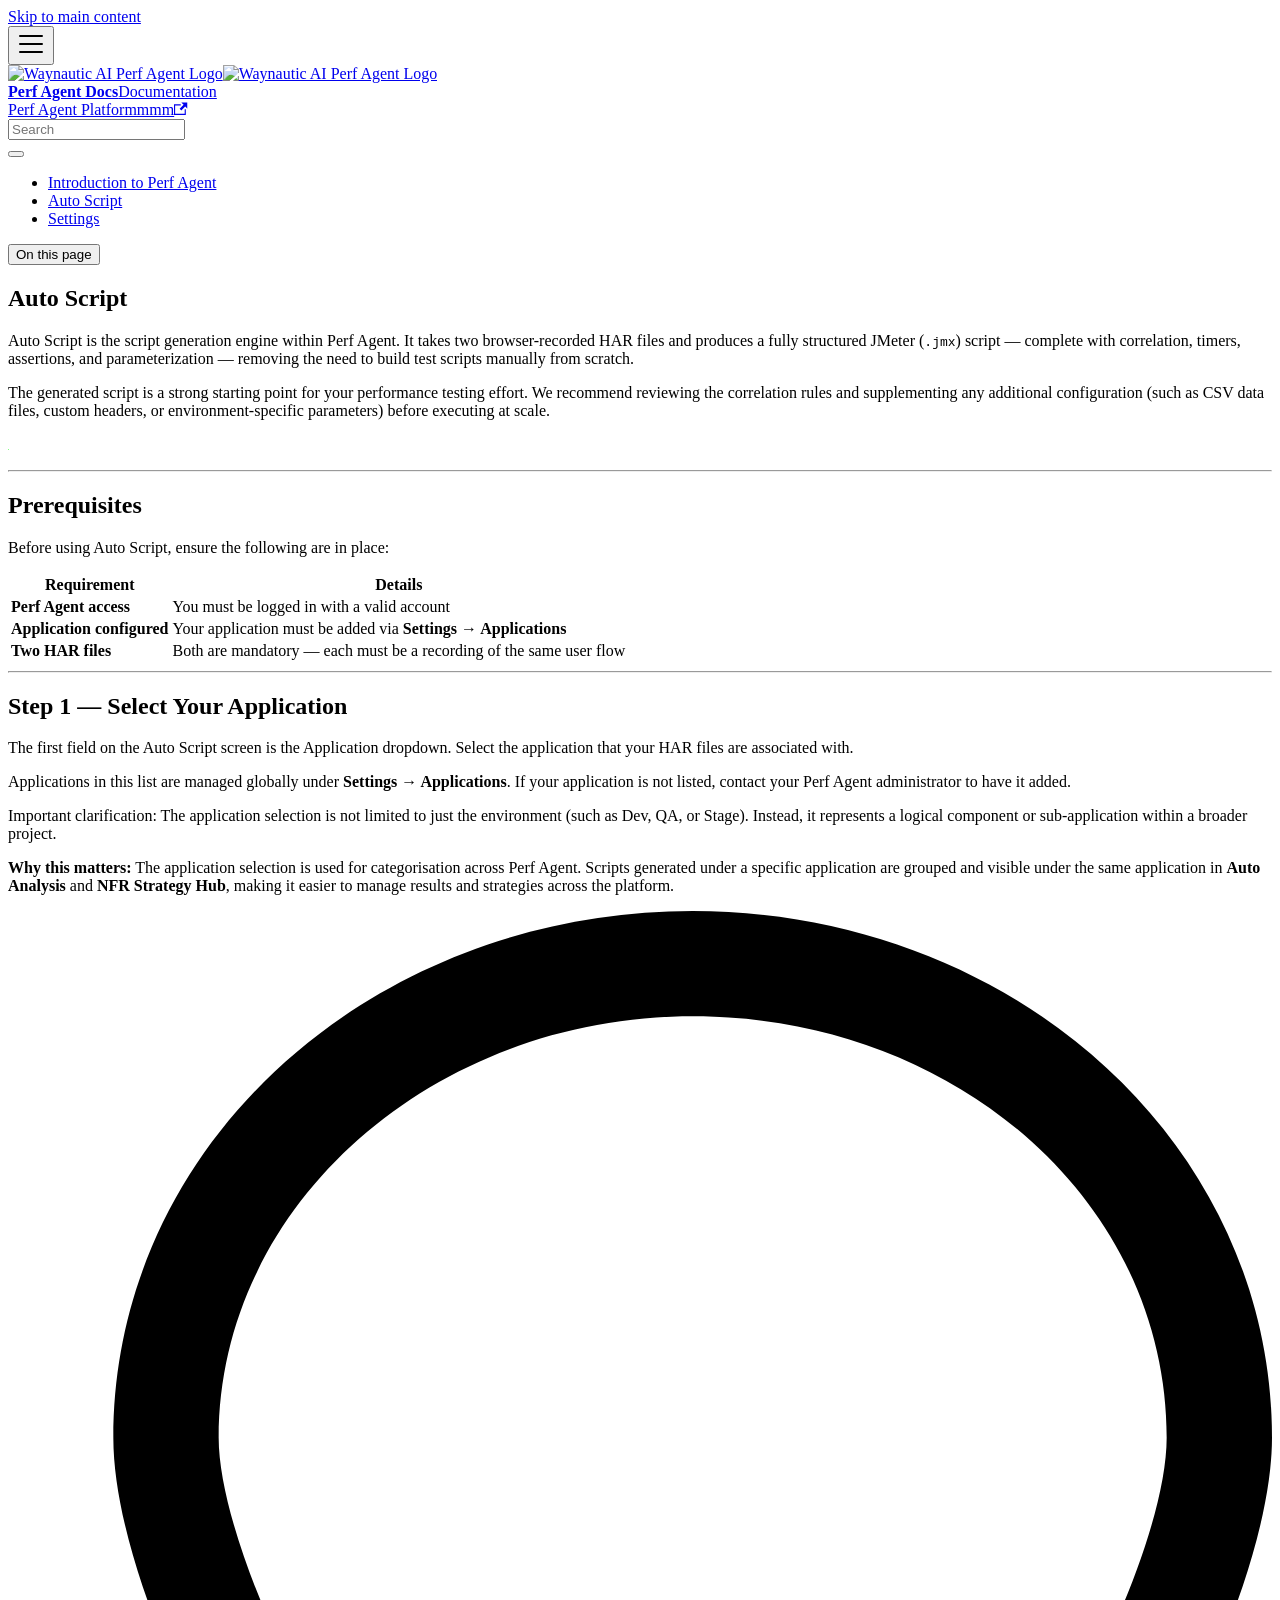
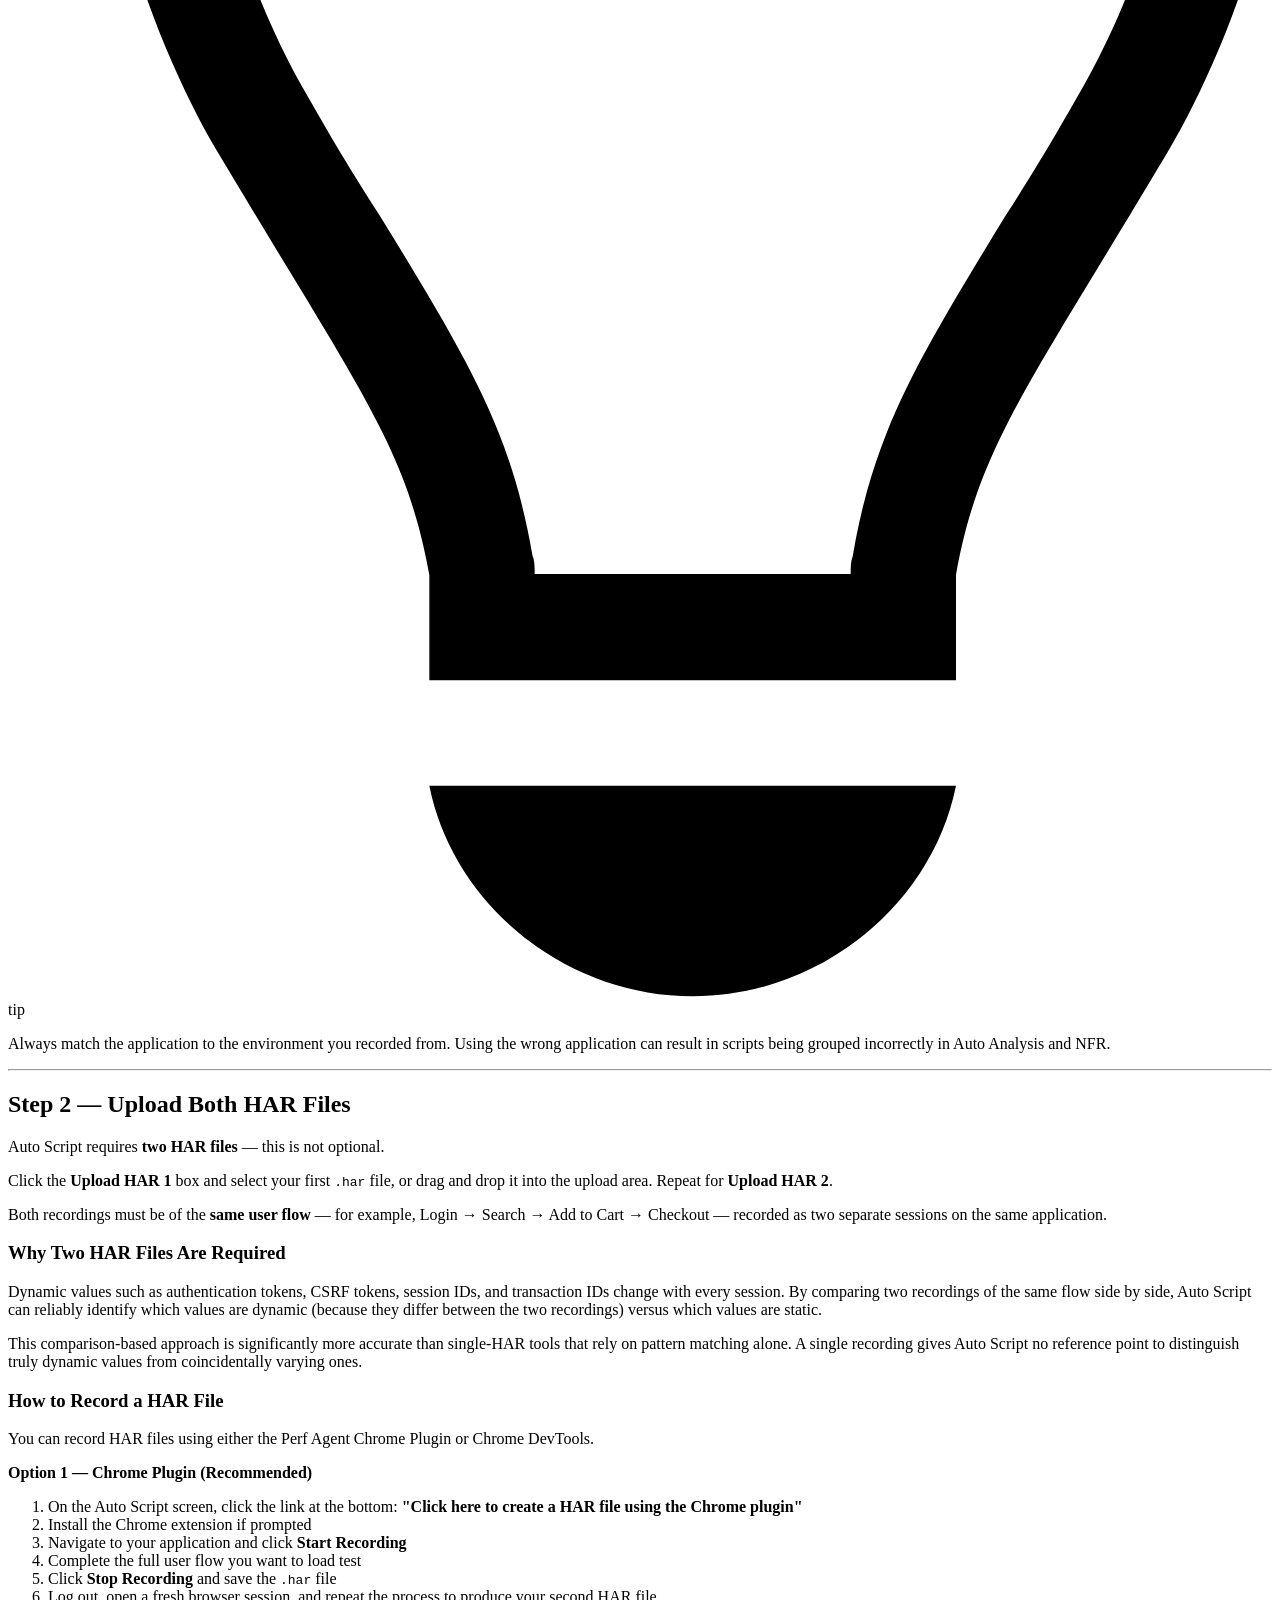
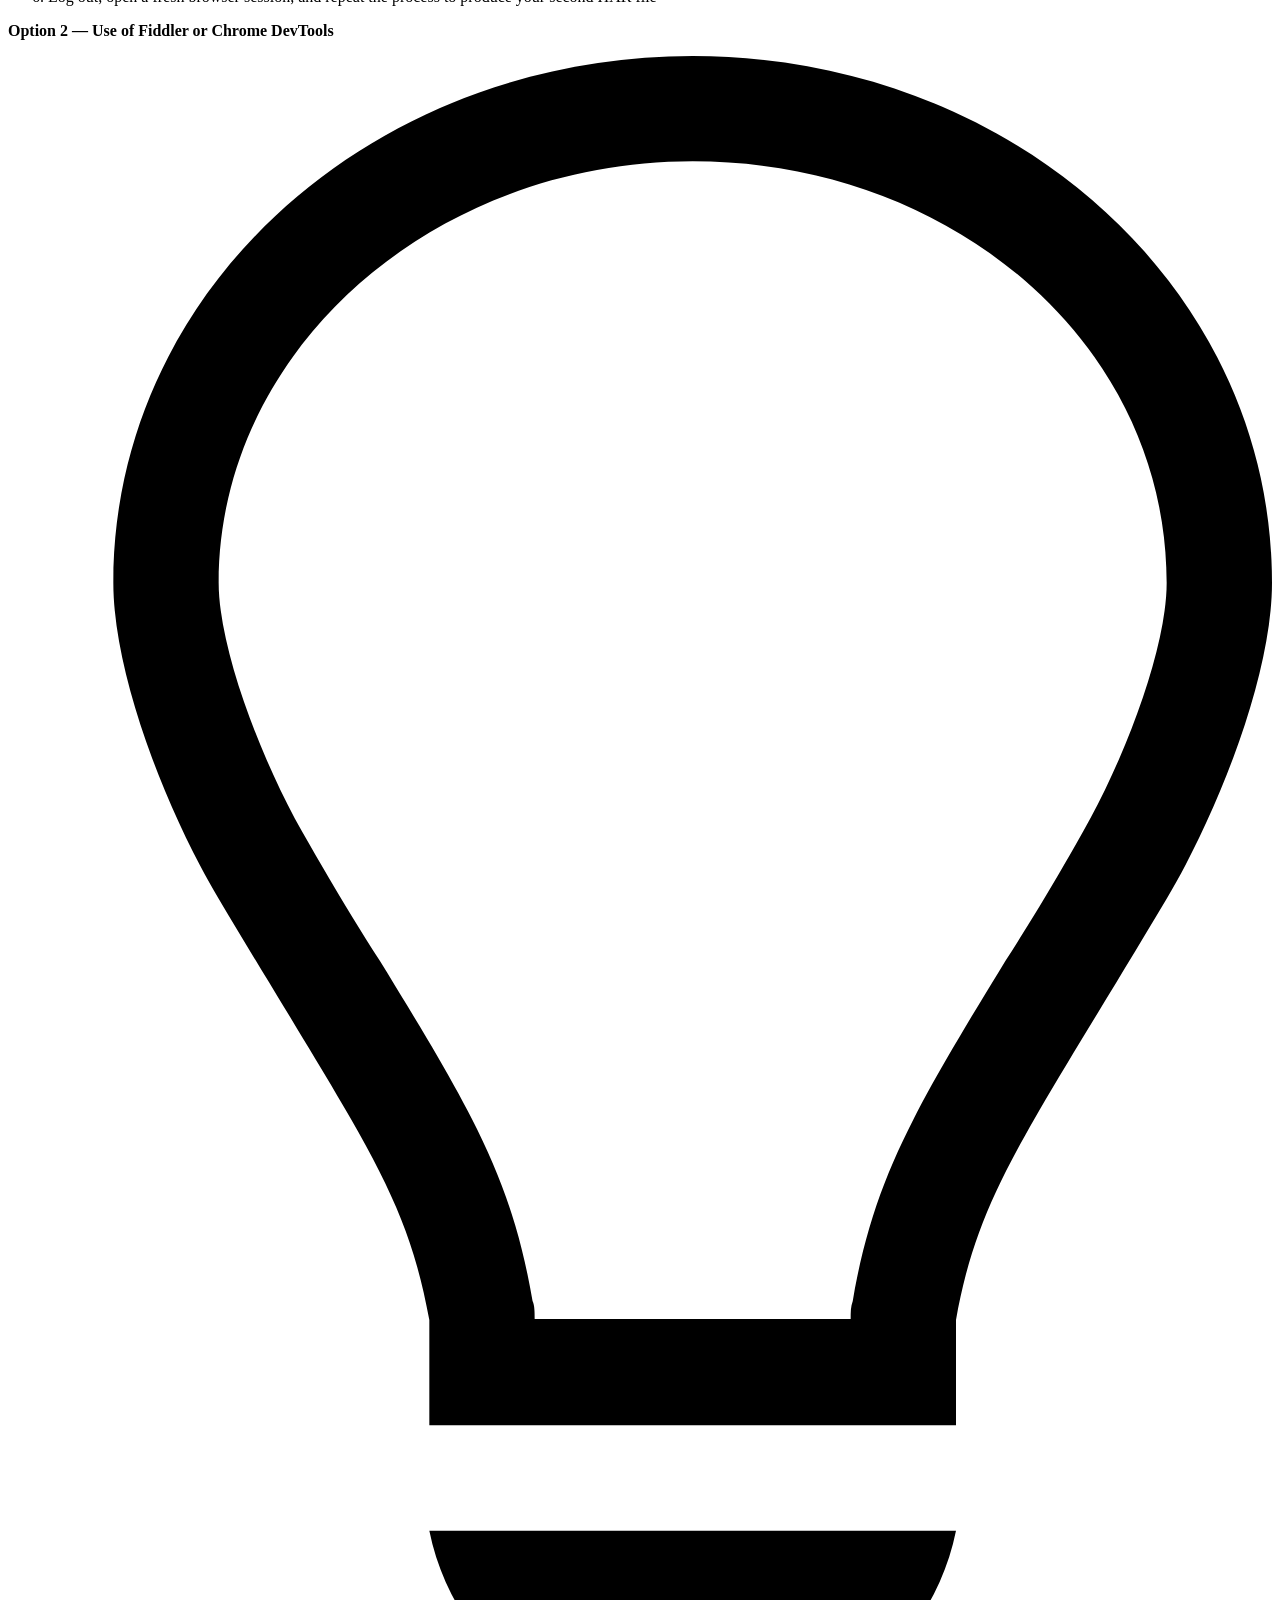
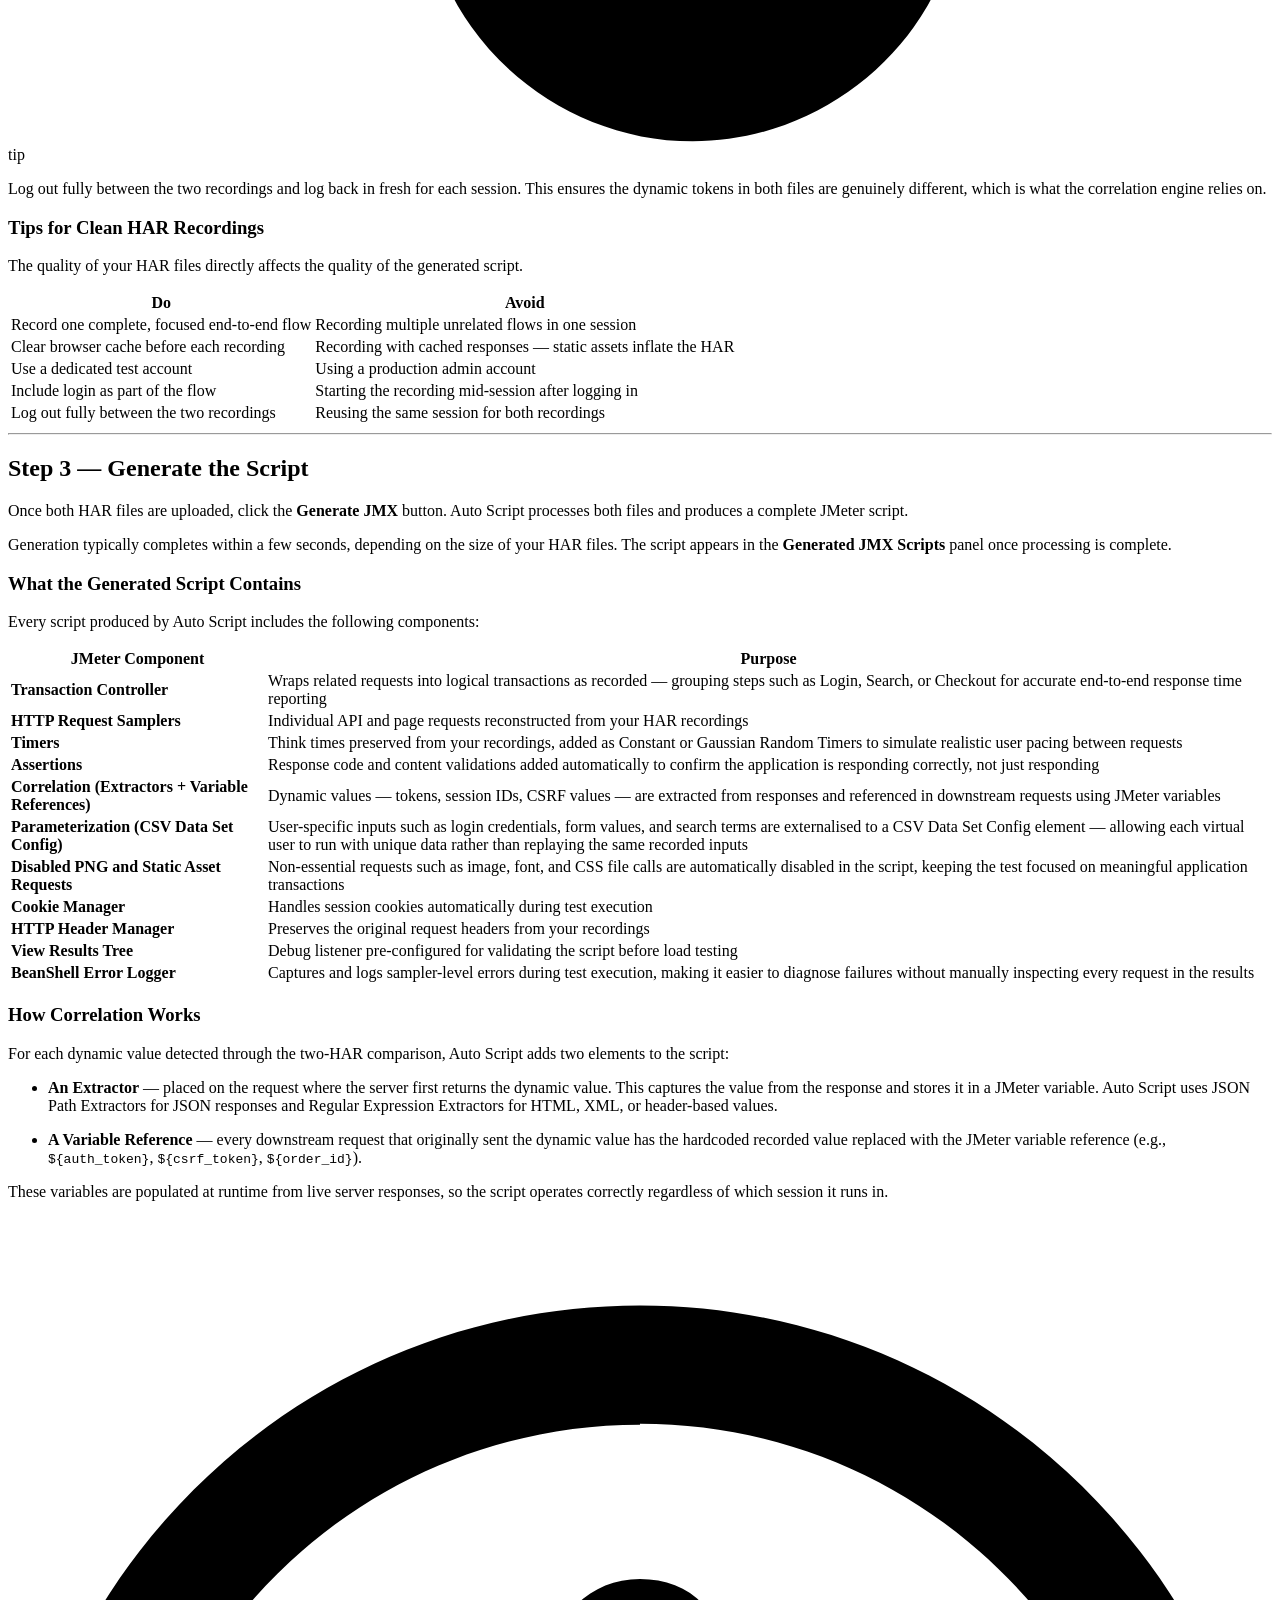
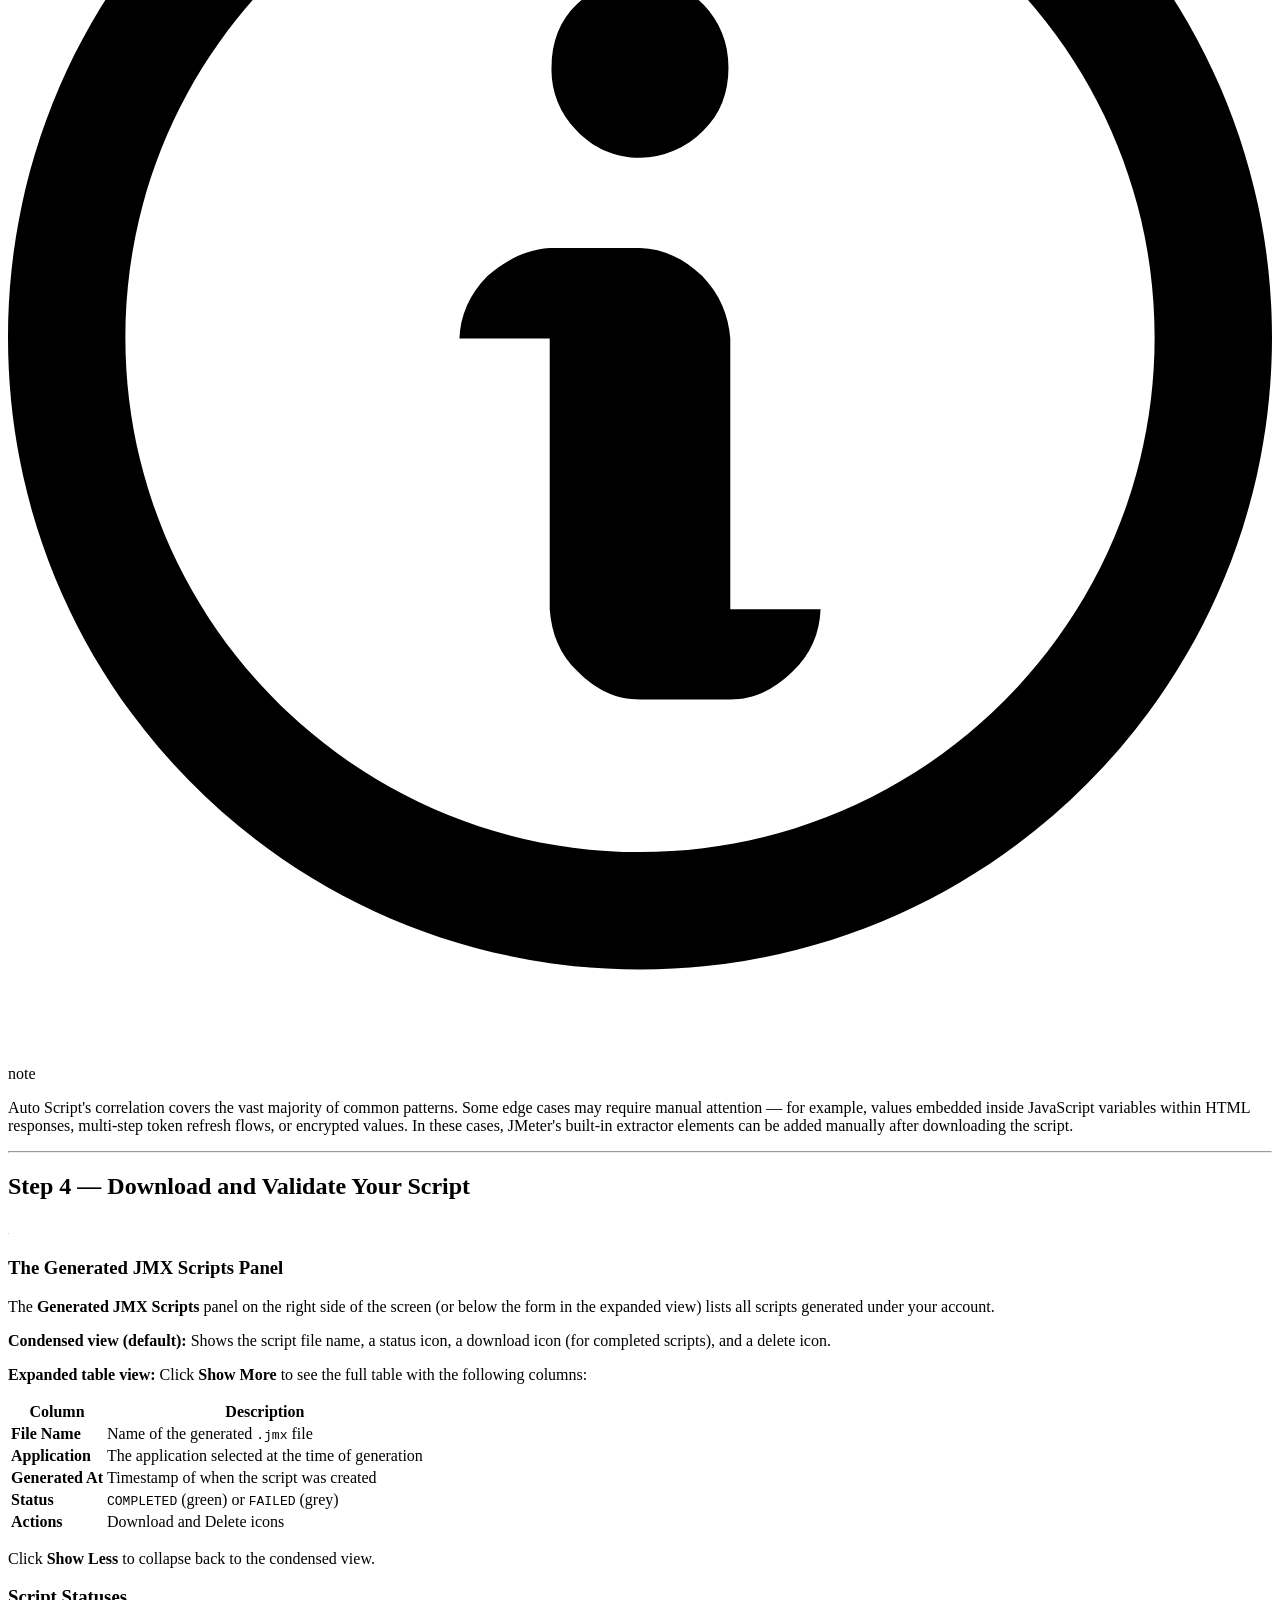
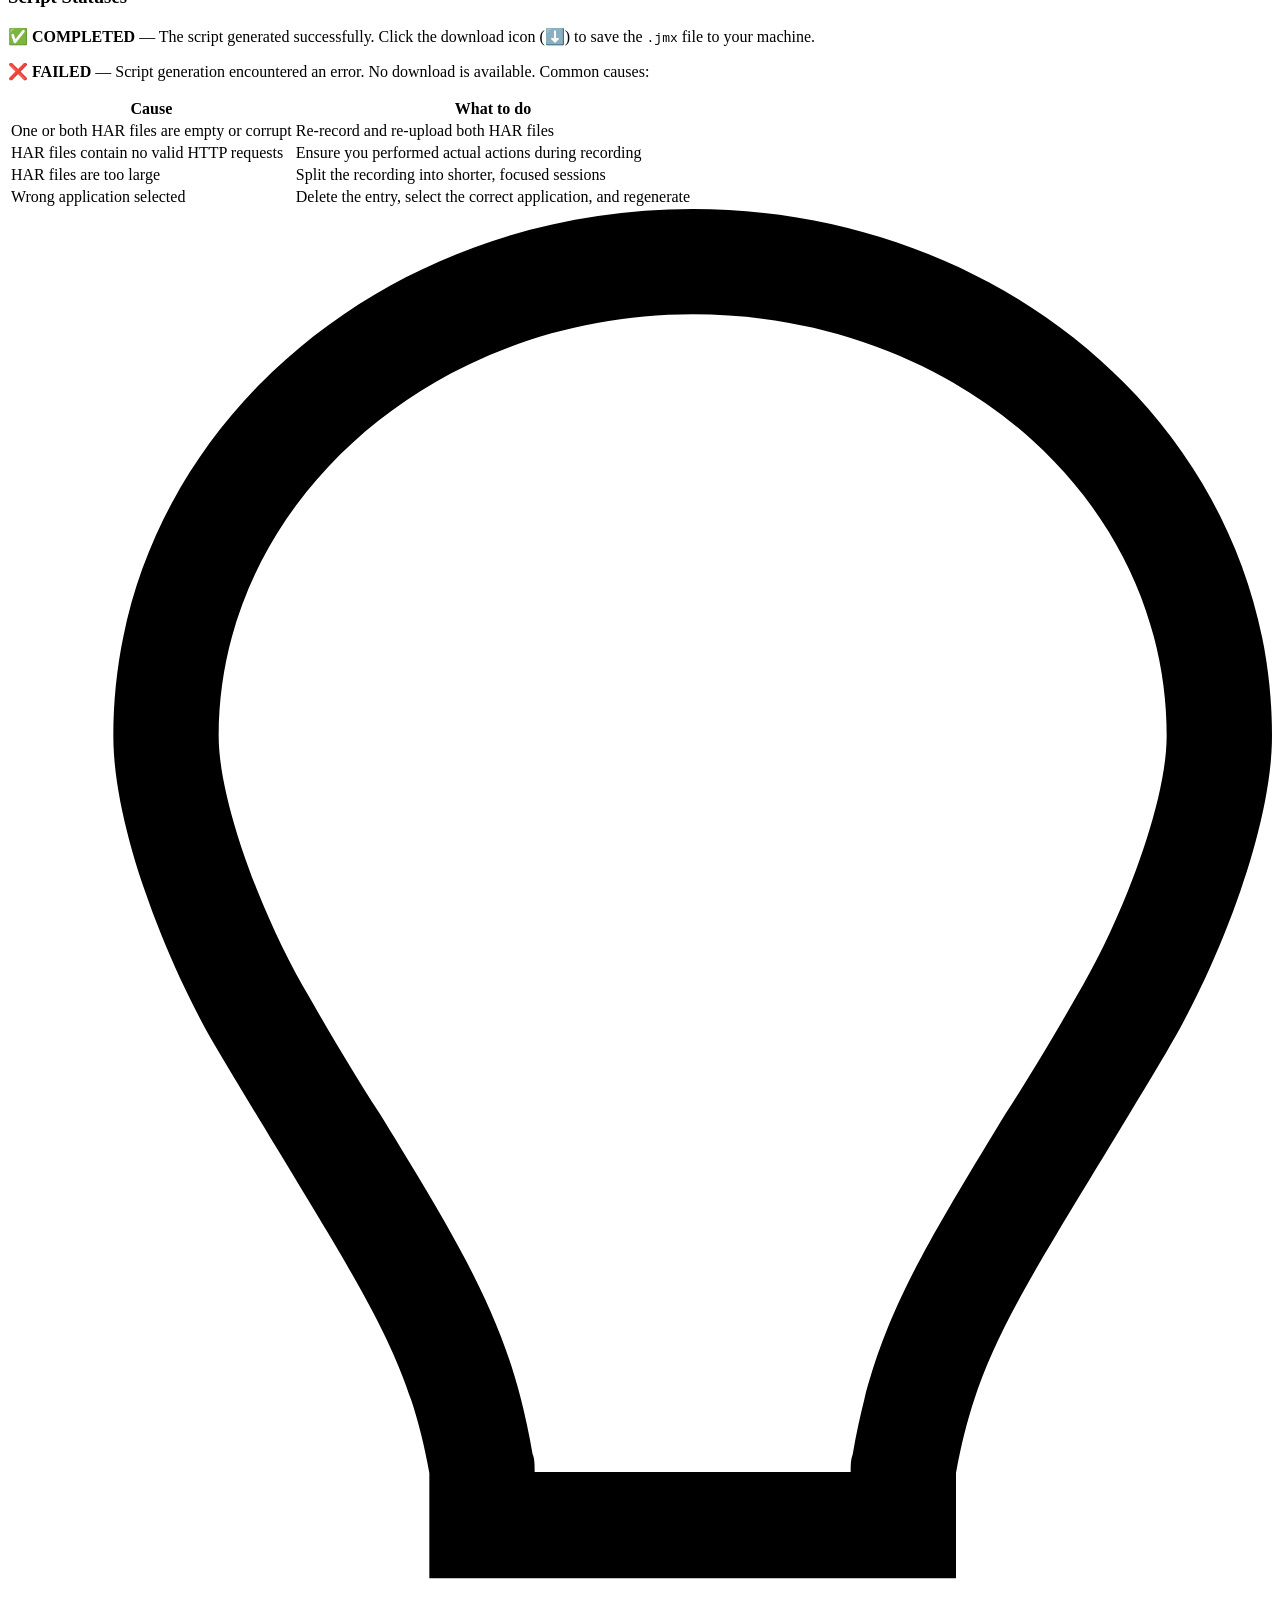
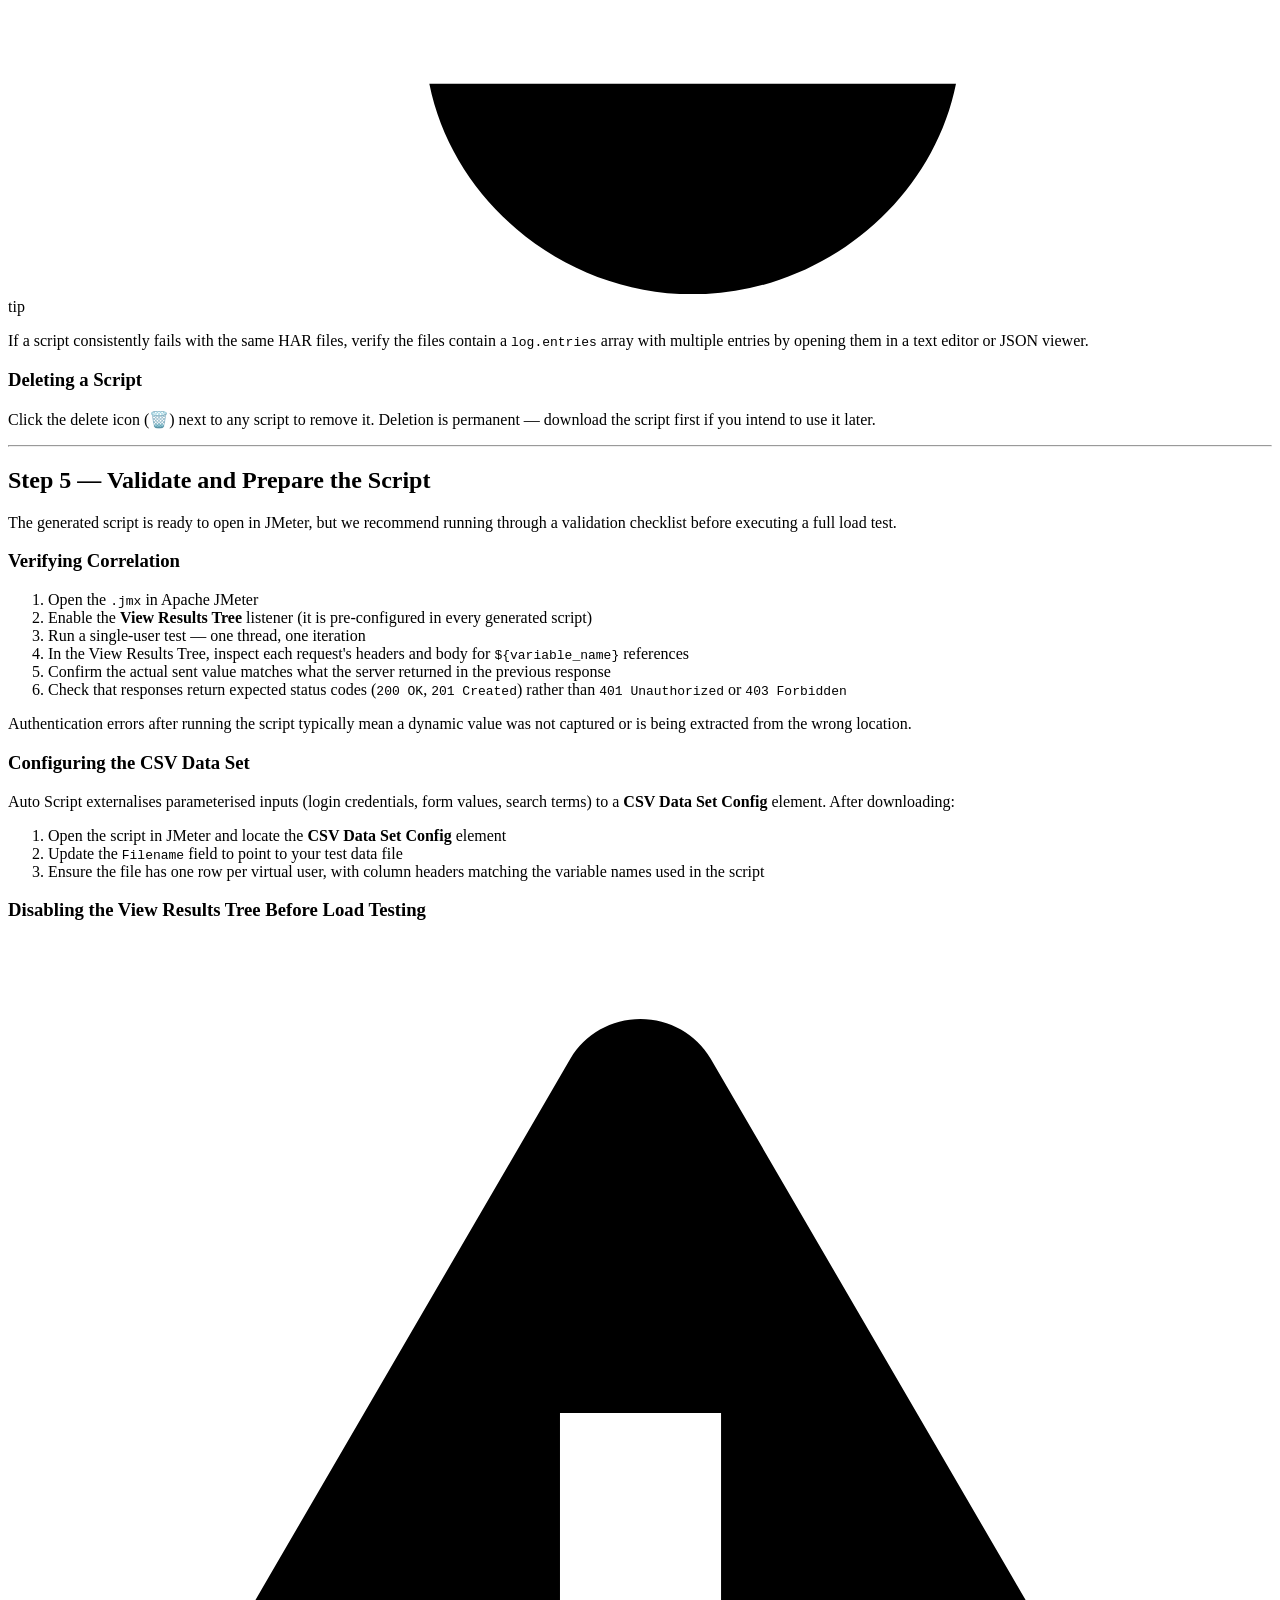
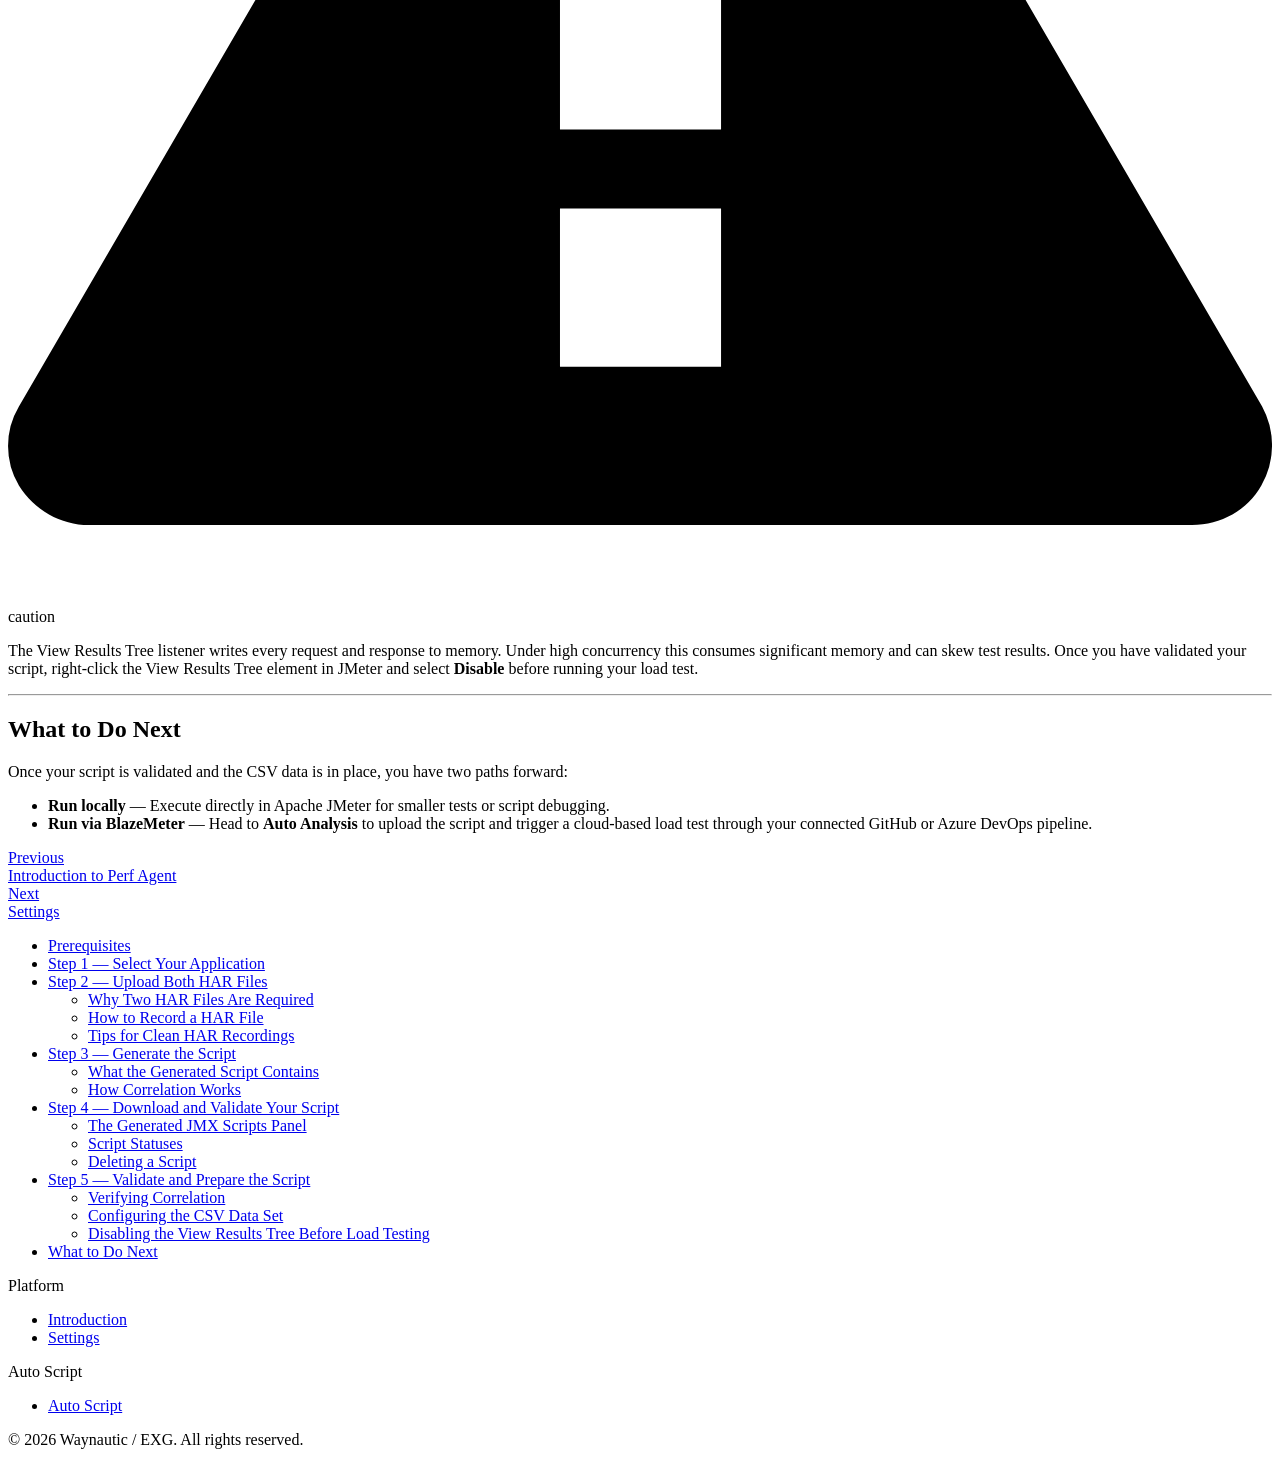
==== commit 5147508c: "Deploy website - based on cb565bfe94f1ef08e6e799996a97857e6c053bc0" ====
--- a/auto-script/index.html
+++ b/auto-script/index.html
@@ -1,7 +1,7 @@
-<!doctype html><html lang=en dir=ltr class="docs-wrapper plugin-docs plugin-id-default docs-version-current docs-doc-page docs-doc-id-auto-script/auto-script" data-has-hydrated=false><head><meta charset=UTF-8><meta name=generator content="Docusaurus v3.10.0"><title data-rh=true>Auto Script | Waynautic AI Perf Agent</title><meta data-rh=true name=viewport content="width=device-width, initial-scale=1.0"/><meta data-rh=true name=twitter:card content=summary_large_image /><meta data-rh=true property=og:image content=https://pramod915899.github.io/waynautic-perf-agent/img/logo.svg /><meta data-rh=true name=twitter:image content=https://pramod915899.github.io/waynautic-perf-agent/img/logo.svg /><meta data-rh=true property=og:url content=https://pramod915899.github.io/waynautic-perf-agent/auto-script/ /><meta data-rh=true property=og:locale content=en /><meta data-rh=true name=docusaurus_locale content=en /><meta data-rh=true name=docsearch:language content=en /><meta data-rh=true name=docusaurus_version content=current /><meta data-rh=true name=docusaurus_tag content=docs-default-current /><meta data-rh=true name=docsearch:version content=current /><meta data-rh=true name=docsearch:docusaurus_tag content=docs-default-current /><meta data-rh=true property=og:title content="Auto Script | Waynautic AI Perf Agent"/><meta data-rh=true name=description content="Auto Script is the script generation engine within Perf Agent. It takes two browser-recorded HAR files and produces a fully structured JMeter (.jmx) script — complete with correlation, timers, assertions, and parameterization — removing the need to build test scripts manually from scratch."/><meta data-rh=true property=og:description content="Auto Script is the script generation engine within Perf Agent. It takes two browser-recorded HAR files and produces a fully structured JMeter (.jmx) script — complete with correlation, timers, assertions, and parameterization — removing the need to build test scripts manually from scratch."/><link data-rh=true rel=icon href=/waynautic-perf-agent/img/favicon.ico /><link data-rh=true rel=canonical href=https://pramod915899.github.io/waynautic-perf-agent/auto-script/ /><link data-rh=true rel=alternate href=https://pramod915899.github.io/waynautic-perf-agent/auto-script/ hreflang=en /><link data-rh=true rel=alternate href=https://pramod915899.github.io/waynautic-perf-agent/auto-script/ hreflang=x-default /><script src=/waynautic-perf-agent/js/imageExpand.js></script><link rel=stylesheet href=/waynautic-perf-agent/assets/css/styles.9a0b3ec5.css /><script src=/waynautic-perf-agent/assets/js/runtime~main.43734b4c.js defer></script><script src=/waynautic-perf-agent/assets/js/main.7c2bdc33.js defer></script></head><body><svg style="display: none;"><defs>
+<!doctype html><html lang=en dir=ltr class="docs-wrapper plugin-docs plugin-id-default docs-version-current docs-doc-page docs-doc-id-auto-script/auto-script" data-has-hydrated=false><head><meta charset=UTF-8><meta name=generator content="Docusaurus v3.10.0"><title data-rh=true>Auto Script | Waynautic AI Perf Agent</title><meta data-rh=true name=viewport content="width=device-width, initial-scale=1.0"/><meta data-rh=true name=twitter:card content=summary_large_image /><meta data-rh=true property=og:image content=https://pramod915899.github.io/Waynautic-Perf-Agent/img/logo.svg /><meta data-rh=true name=twitter:image content=https://pramod915899.github.io/Waynautic-Perf-Agent/img/logo.svg /><meta data-rh=true property=og:url content=https://pramod915899.github.io/Waynautic-Perf-Agent/auto-script/ /><meta data-rh=true property=og:locale content=en /><meta data-rh=true name=docusaurus_locale content=en /><meta data-rh=true name=docsearch:language content=en /><meta data-rh=true name=docusaurus_version content=current /><meta data-rh=true name=docusaurus_tag content=docs-default-current /><meta data-rh=true name=docsearch:version content=current /><meta data-rh=true name=docsearch:docusaurus_tag content=docs-default-current /><meta data-rh=true property=og:title content="Auto Script | Waynautic AI Perf Agent"/><meta data-rh=true name=description content="Auto Script is the script generation engine within Perf Agent. It takes two browser-recorded HAR files and produces a fully structured JMeter (.jmx) script — complete with correlation, timers, assertions, and parameterization — removing the need to build test scripts manually from scratch."/><meta data-rh=true property=og:description content="Auto Script is the script generation engine within Perf Agent. It takes two browser-recorded HAR files and produces a fully structured JMeter (.jmx) script — complete with correlation, timers, assertions, and parameterization — removing the need to build test scripts manually from scratch."/><link data-rh=true rel=icon href=/Waynautic-Perf-Agent/img/favicon.ico /><link data-rh=true rel=canonical href=https://pramod915899.github.io/Waynautic-Perf-Agent/auto-script/ /><link data-rh=true rel=alternate href=https://pramod915899.github.io/Waynautic-Perf-Agent/auto-script/ hreflang=en /><link data-rh=true rel=alternate href=https://pramod915899.github.io/Waynautic-Perf-Agent/auto-script/ hreflang=x-default /><script src=/Perf-Agent-Doc/js/imageExpand.js></script><link rel=stylesheet href=/Waynautic-Perf-Agent/assets/css/styles.9a0b3ec5.css /><script src=/Waynautic-Perf-Agent/assets/js/runtime~main.670f4a85.js defer></script><script src=/Waynautic-Perf-Agent/assets/js/main.615f204f.js defer></script></head><body><svg style="display: none;"><defs>
 <symbol id=theme-svg-external-link viewBox="0 0 24 24"><path fill=currentColor d="M21 13v10h-21v-19h12v2h-10v15h17v-8h2zm3-12h-10.988l4.035 4-6.977 7.07 2.828 2.828 6.977-7.07 4.125 4.172v-11z"/></symbol>
 </defs></svg>
-<script>!function(){var t;document.documentElement.setAttribute("data-theme",t||"light"),document.documentElement.setAttribute("data-theme-choice",t||"light")}(),function(){try{for(var[t,e]of new URLSearchParams(window.location.search).entries())if(t.startsWith("docusaurus-data-")){var a=t.replace("docusaurus-data-","data-");document.documentElement.setAttribute(a,e)}}catch(t){}}()</script><div id=__docusaurus><div role=region aria-label="Skip to main content"><a class=skipToContent_fXgn href=#__docusaurus_skipToContent_fallback>Skip to main content</a></div><nav aria-label=Main class="theme-layout-navbar navbar navbar--fixed-top"><div class=navbar__inner><div class="theme-layout-navbar-left navbar__items"><button aria-label="Toggle navigation bar" aria-expanded=false class="navbar__toggle clean-btn" type=button><svg width=30 height=30 viewBox="0 0 30 30" aria-hidden=true><path stroke=currentColor stroke-linecap=round stroke-miterlimit=10 stroke-width=2 d="M4 7h22M4 15h22M4 23h22"/></svg></button><a class=navbar__brand href=/waynautic-perf-agent/><div class=navbar__logo><img src=/waynautic-perf-agent/img/logo.svg alt="Waynautic AI Perf Agent Logo" class="themedComponent_mlkZ themedComponent--light_NVdE"/><img src=/waynautic-perf-agent/img/logo.svg alt="Waynautic AI Perf Agent Logo" class="themedComponent_mlkZ themedComponent--dark_xIcU"/></div><b class="navbar__title text--truncate">Perf Agent Docs</b></a><a aria-current=page class="navbar__item navbar__link navbar__link--active" href=/waynautic-perf-agent/>Documentation</a></div><div class="theme-layout-navbar-right navbar__items navbar__items--right"><a href=https://app.perf-agent.waynautic.com/ target=_blank rel="noopener noreferrer" class="navbar__item navbar__link">Perf Agent Platform<svg width=13.5 height=13.5 aria-label="(opens in new tab)" class=iconExternalLink_nPIU><use href=#theme-svg-external-link /></svg></a><div class=navbarSearchContainer_Bca1><div class="navbar__search searchBarContainer_NW3z" dir=ltr><input placeholder=Search aria-label=Search class=navbar__search-input value="" /><div class="loadingRing_RJI3 searchBarLoadingRing_YnHq"><div></div><div></div><div></div><div></div></div></div></div></div></div><div role=presentation class=navbar-sidebar__backdrop></div></nav><div id=__docusaurus_skipToContent_fallback class="theme-layout-main main-wrapper mainWrapper_z2l0"><div class=docsWrapper_hBAB><button aria-label="Scroll back to top" class="clean-btn theme-back-to-top-button backToTopButton_sjWU" type=button></button><div class=docRoot_UBD9><aside class="theme-doc-sidebar-container docSidebarContainer_YfHR"><div class=sidebarViewport_aRkj><div class=sidebar_njMd><nav aria-label="Docs sidebar" class="menu thin-scrollbar menu_SIkG"><ul class="theme-doc-sidebar-menu menu__list"><li class="theme-doc-sidebar-item-link theme-doc-sidebar-item-link-level-1 menu__list-item"><a class=menu__link href=/waynautic-perf-agent/><span title="Introduction to Perf Agent" class=linkLabel_WmDU>Introduction to Perf Agent</span></a><li class="theme-doc-sidebar-item-link theme-doc-sidebar-item-link-level-1 menu__list-item"><a class="menu__link menu__link--active" aria-current=page href=/waynautic-perf-agent/auto-script/><span title="Auto Script" class=linkLabel_WmDU>Auto Script</span></a><li class="theme-doc-sidebar-item-link theme-doc-sidebar-item-link-level-1 menu__list-item"><a class=menu__link href=/waynautic-perf-agent/settings/><span title=Settings class=linkLabel_WmDU>Settings</span></a></ul></nav></div></div></aside><main class=docMainContainer_TBSr><div class="container padding-top--md padding-bottom--lg"><div class=row><div class="col docItemCol_VOVn"><div class=docItemContainer_Djhp><article><div class="tocCollapsible_ETCw theme-doc-toc-mobile tocMobile_ITEo"><button type=button class="clean-btn tocCollapsibleButton_TO0P">On this page</button></div><div class="theme-doc-markdown markdown"><header><h1>Auto Script</h1></header>
+<script>!function(){var t;document.documentElement.setAttribute("data-theme",t||"light"),document.documentElement.setAttribute("data-theme-choice",t||"light")}(),function(){try{for(var[t,e]of new URLSearchParams(window.location.search).entries())if(t.startsWith("docusaurus-data-")){var a=t.replace("docusaurus-data-","data-");document.documentElement.setAttribute(a,e)}}catch(t){}}()</script><div id=__docusaurus><div role=region aria-label="Skip to main content"><a class=skipToContent_fXgn href=#__docusaurus_skipToContent_fallback>Skip to main content</a></div><nav aria-label=Main class="theme-layout-navbar navbar navbar--fixed-top"><div class=navbar__inner><div class="theme-layout-navbar-left navbar__items"><button aria-label="Toggle navigation bar" aria-expanded=false class="navbar__toggle clean-btn" type=button><svg width=30 height=30 viewBox="0 0 30 30" aria-hidden=true><path stroke=currentColor stroke-linecap=round stroke-miterlimit=10 stroke-width=2 d="M4 7h22M4 15h22M4 23h22"/></svg></button><a class=navbar__brand href=/Waynautic-Perf-Agent/><div class=navbar__logo><img src=/Waynautic-Perf-Agent/img/logo.svg alt="Waynautic AI Perf Agent Logo" class="themedComponent_mlkZ themedComponent--light_NVdE"/><img src=/Waynautic-Perf-Agent/img/logo.svg alt="Waynautic AI Perf Agent Logo" class="themedComponent_mlkZ themedComponent--dark_xIcU"/></div><b class="navbar__title text--truncate">Perf Agent Docs</b></a><a aria-current=page class="navbar__item navbar__link navbar__link--active" href=/Waynautic-Perf-Agent/>Documentation</a></div><div class="theme-layout-navbar-right navbar__items navbar__items--right"><a href=https://app.perf-agent.waynautic.com/ target=_blank rel="noopener noreferrer" class="navbar__item navbar__link">Perf Agent Platformmmm<svg width=13.5 height=13.5 aria-label="(opens in new tab)" class=iconExternalLink_nPIU><use href=#theme-svg-external-link /></svg></a><div class=navbarSearchContainer_Bca1><div class="navbar__search searchBarContainer_NW3z" dir=ltr><input placeholder=Search aria-label=Search class=navbar__search-input value="" /><div class="loadingRing_RJI3 searchBarLoadingRing_YnHq"><div></div><div></div><div></div><div></div></div></div></div></div></div><div role=presentation class=navbar-sidebar__backdrop></div></nav><div id=__docusaurus_skipToContent_fallback class="theme-layout-main main-wrapper mainWrapper_z2l0"><div class=docsWrapper_hBAB><button aria-label="Scroll back to top" class="clean-btn theme-back-to-top-button backToTopButton_sjWU" type=button></button><div class=docRoot_UBD9><aside class="theme-doc-sidebar-container docSidebarContainer_YfHR"><div class=sidebarViewport_aRkj><div class=sidebar_njMd><nav aria-label="Docs sidebar" class="menu thin-scrollbar menu_SIkG"><ul class="theme-doc-sidebar-menu menu__list"><li class="theme-doc-sidebar-item-link theme-doc-sidebar-item-link-level-1 menu__list-item"><a class=menu__link href=/Waynautic-Perf-Agent/><span title="Introduction to Perf Agent" class=linkLabel_WmDU>Introduction to Perf Agent</span></a><li class="theme-doc-sidebar-item-link theme-doc-sidebar-item-link-level-1 menu__list-item"><a class="menu__link menu__link--active" aria-current=page href=/Waynautic-Perf-Agent/auto-script/><span title="Auto Script" class=linkLabel_WmDU>Auto Script</span></a><li class="theme-doc-sidebar-item-link theme-doc-sidebar-item-link-level-1 menu__list-item"><a class=menu__link href=/Waynautic-Perf-Agent/settings/><span title=Settings class=linkLabel_WmDU>Settings</span></a></ul></nav></div></div></aside><main class=docMainContainer_TBSr><div class="container padding-top--md padding-bottom--lg"><div class=row><div class="col docItemCol_VOVn"><div class=docItemContainer_Djhp><article><div class="tocCollapsible_ETCw theme-doc-toc-mobile tocMobile_ITEo"><button type=button class="clean-btn tocCollapsibleButton_TO0P">On this page</button></div><div class="theme-doc-markdown markdown"><header><h1>Auto Script</h1></header>
 <p>Auto Script is the script generation engine within Perf Agent. It takes two browser-recorded HAR files and produces a fully structured JMeter (<code>.jmx</code>) script — complete with correlation, timers, assertions, and parameterization — removing the need to build test scripts manually from scratch.</p>
 <p>The generated script is a strong starting point for your performance testing effort. We recommend reviewing the correlation rules and supplementing any additional configuration (such as CSV data files, custom headers, or environment-specific parameters) before executing at scale.</p>
 <p><img decoding=async loading=lazy alt="Auto Script main screen — Application dropdown, HAR upload areas, Generate JMX button, and Generated JMX Scripts panel" src="[data-uri]" width=1 height=1 class=img_ev3q /></p>
@@ -103,4 +103,4 @@
 <ul>
 <li class=""><strong>Run locally</strong> — Execute directly in Apache JMeter for smaller tests or script debugging.</li>
 <li class=""><strong>Run via BlazeMeter</strong> — Head to <strong>Auto Analysis</strong> to upload the script and trigger a cloud-based load test through your connected GitHub or Azure DevOps pipeline.</li>
-</ul></div></article><nav class="docusaurus-mt-lg pagination-nav" aria-label="Docs pages"><a class="pagination-nav__link pagination-nav__link--prev" href=/waynautic-perf-agent/><div class=pagination-nav__sublabel>Previous</div><div class=pagination-nav__label>Introduction to Perf Agent</div></a><a class="pagination-nav__link pagination-nav__link--next" href=/waynautic-perf-agent/settings/><div class=pagination-nav__sublabel>Next</div><div class=pagination-nav__label>Settings</div></a></nav></div></div><div class="col col--3"><div class="tableOfContents_bqdL thin-scrollbar theme-doc-toc-desktop"><ul class="table-of-contents table-of-contents__left-border"><li><a href=#prerequisites class="table-of-contents__link toc-highlight">Prerequisites</a><li><a href=#step-1--select-your-application class="table-of-contents__link toc-highlight">Step 1 — Select Your Application</a><li><a href=#step-2--upload-both-har-files class="table-of-contents__link toc-highlight">Step 2 — Upload Both HAR Files</a><ul><li><a href=#why-two-har-files-are-required class="table-of-contents__link toc-highlight">Why Two HAR Files Are Required</a><li><a href=#how-to-record-a-har-file class="table-of-contents__link toc-highlight">How to Record a HAR File</a><li><a href=#tips-for-clean-har-recordings class="table-of-contents__link toc-highlight">Tips for Clean HAR Recordings</a></ul><li><a href=#step-3--generate-the-script class="table-of-contents__link toc-highlight">Step 3 — Generate the Script</a><ul><li><a href=#what-the-generated-script-contains class="table-of-contents__link toc-highlight">What the Generated Script Contains</a><li><a href=#how-correlation-works class="table-of-contents__link toc-highlight">How Correlation Works</a></ul><li><a href=#step-4--download-and-validate-your-script class="table-of-contents__link toc-highlight">Step 4 — Download and Validate Your Script</a><ul><li><a href=#the-generated-jmx-scripts-panel class="table-of-contents__link toc-highlight">The Generated JMX Scripts Panel</a><li><a href=#script-statuses class="table-of-contents__link toc-highlight">Script Statuses</a><li><a href=#deleting-a-script class="table-of-contents__link toc-highlight">Deleting a Script</a></ul><li><a href=#step-5--validate-and-prepare-the-script class="table-of-contents__link toc-highlight">Step 5 — Validate and Prepare the Script</a><ul><li><a href=#verifying-correlation class="table-of-contents__link toc-highlight">Verifying Correlation</a><li><a href=#configuring-the-csv-data-set class="table-of-contents__link toc-highlight">Configuring the CSV Data Set</a><li><a href=#disabling-the-view-results-tree-before-load-testing class="table-of-contents__link toc-highlight">Disabling the View Results Tree Before Load Testing</a></ul><li><a href=#what-to-do-next class="table-of-contents__link toc-highlight">What to Do Next</a></ul></div></div></div></div></main></div></div></div><footer class="theme-layout-footer footer footer--dark"><div class="container container-fluid"><div class="row footer__links"><div class="theme-layout-footer-column col footer__col"><div class=footer__title>Platform</div><ul class="footer__items clean-list"><li class=footer__item><a class=footer__link-item href=/waynautic-perf-agent/>Introduction</a><li class=footer__item><a class=footer__link-item href=/waynautic-perf-agent/settings/settings/>Settings</a></ul></div><div class="theme-layout-footer-column col footer__col"><div class=footer__title>Auto Script</div><ul class="footer__items clean-list"><li class=footer__item><a class=footer__link-item href=/waynautic-perf-agent/auto-script/auto-script/>Auto Script</a></ul></div></div><div class="footer__bottom text--center"><div class=footer__copyright>© 2026 Waynautic / EXG. All rights reserved.</div></div></div></footer></div></body>+</ul></div></article><nav class="docusaurus-mt-lg pagination-nav" aria-label="Docs pages"><a class="pagination-nav__link pagination-nav__link--prev" href=/Waynautic-Perf-Agent/><div class=pagination-nav__sublabel>Previous</div><div class=pagination-nav__label>Introduction to Perf Agent</div></a><a class="pagination-nav__link pagination-nav__link--next" href=/Waynautic-Perf-Agent/settings/><div class=pagination-nav__sublabel>Next</div><div class=pagination-nav__label>Settings</div></a></nav></div></div><div class="col col--3"><div class="tableOfContents_bqdL thin-scrollbar theme-doc-toc-desktop"><ul class="table-of-contents table-of-contents__left-border"><li><a href=#prerequisites class="table-of-contents__link toc-highlight">Prerequisites</a><li><a href=#step-1--select-your-application class="table-of-contents__link toc-highlight">Step 1 — Select Your Application</a><li><a href=#step-2--upload-both-har-files class="table-of-contents__link toc-highlight">Step 2 — Upload Both HAR Files</a><ul><li><a href=#why-two-har-files-are-required class="table-of-contents__link toc-highlight">Why Two HAR Files Are Required</a><li><a href=#how-to-record-a-har-file class="table-of-contents__link toc-highlight">How to Record a HAR File</a><li><a href=#tips-for-clean-har-recordings class="table-of-contents__link toc-highlight">Tips for Clean HAR Recordings</a></ul><li><a href=#step-3--generate-the-script class="table-of-contents__link toc-highlight">Step 3 — Generate the Script</a><ul><li><a href=#what-the-generated-script-contains class="table-of-contents__link toc-highlight">What the Generated Script Contains</a><li><a href=#how-correlation-works class="table-of-contents__link toc-highlight">How Correlation Works</a></ul><li><a href=#step-4--download-and-validate-your-script class="table-of-contents__link toc-highlight">Step 4 — Download and Validate Your Script</a><ul><li><a href=#the-generated-jmx-scripts-panel class="table-of-contents__link toc-highlight">The Generated JMX Scripts Panel</a><li><a href=#script-statuses class="table-of-contents__link toc-highlight">Script Statuses</a><li><a href=#deleting-a-script class="table-of-contents__link toc-highlight">Deleting a Script</a></ul><li><a href=#step-5--validate-and-prepare-the-script class="table-of-contents__link toc-highlight">Step 5 — Validate and Prepare the Script</a><ul><li><a href=#verifying-correlation class="table-of-contents__link toc-highlight">Verifying Correlation</a><li><a href=#configuring-the-csv-data-set class="table-of-contents__link toc-highlight">Configuring the CSV Data Set</a><li><a href=#disabling-the-view-results-tree-before-load-testing class="table-of-contents__link toc-highlight">Disabling the View Results Tree Before Load Testing</a></ul><li><a href=#what-to-do-next class="table-of-contents__link toc-highlight">What to Do Next</a></ul></div></div></div></div></main></div></div></div><footer class="theme-layout-footer footer footer--dark"><div class="container container-fluid"><div class="row footer__links"><div class="theme-layout-footer-column col footer__col"><div class=footer__title>Platform</div><ul class="footer__items clean-list"><li class=footer__item><a class=footer__link-item href=/Waynautic-Perf-Agent/>Introduction</a><li class=footer__item><a class=footer__link-item href=/Waynautic-Perf-Agent/settings>Settings</a></ul></div><div class="theme-layout-footer-column col footer__col"><div class=footer__title>Auto Script</div><ul class="footer__items clean-list"><li class=footer__item><a class=footer__link-item href=/Waynautic-Perf-Agent/auto-script>Auto Script</a></ul></div></div><div class="footer__bottom text--center"><div class=footer__copyright>© 2026 Waynautic / EXG. All rights reserved.</div></div></div></footer></div></body>
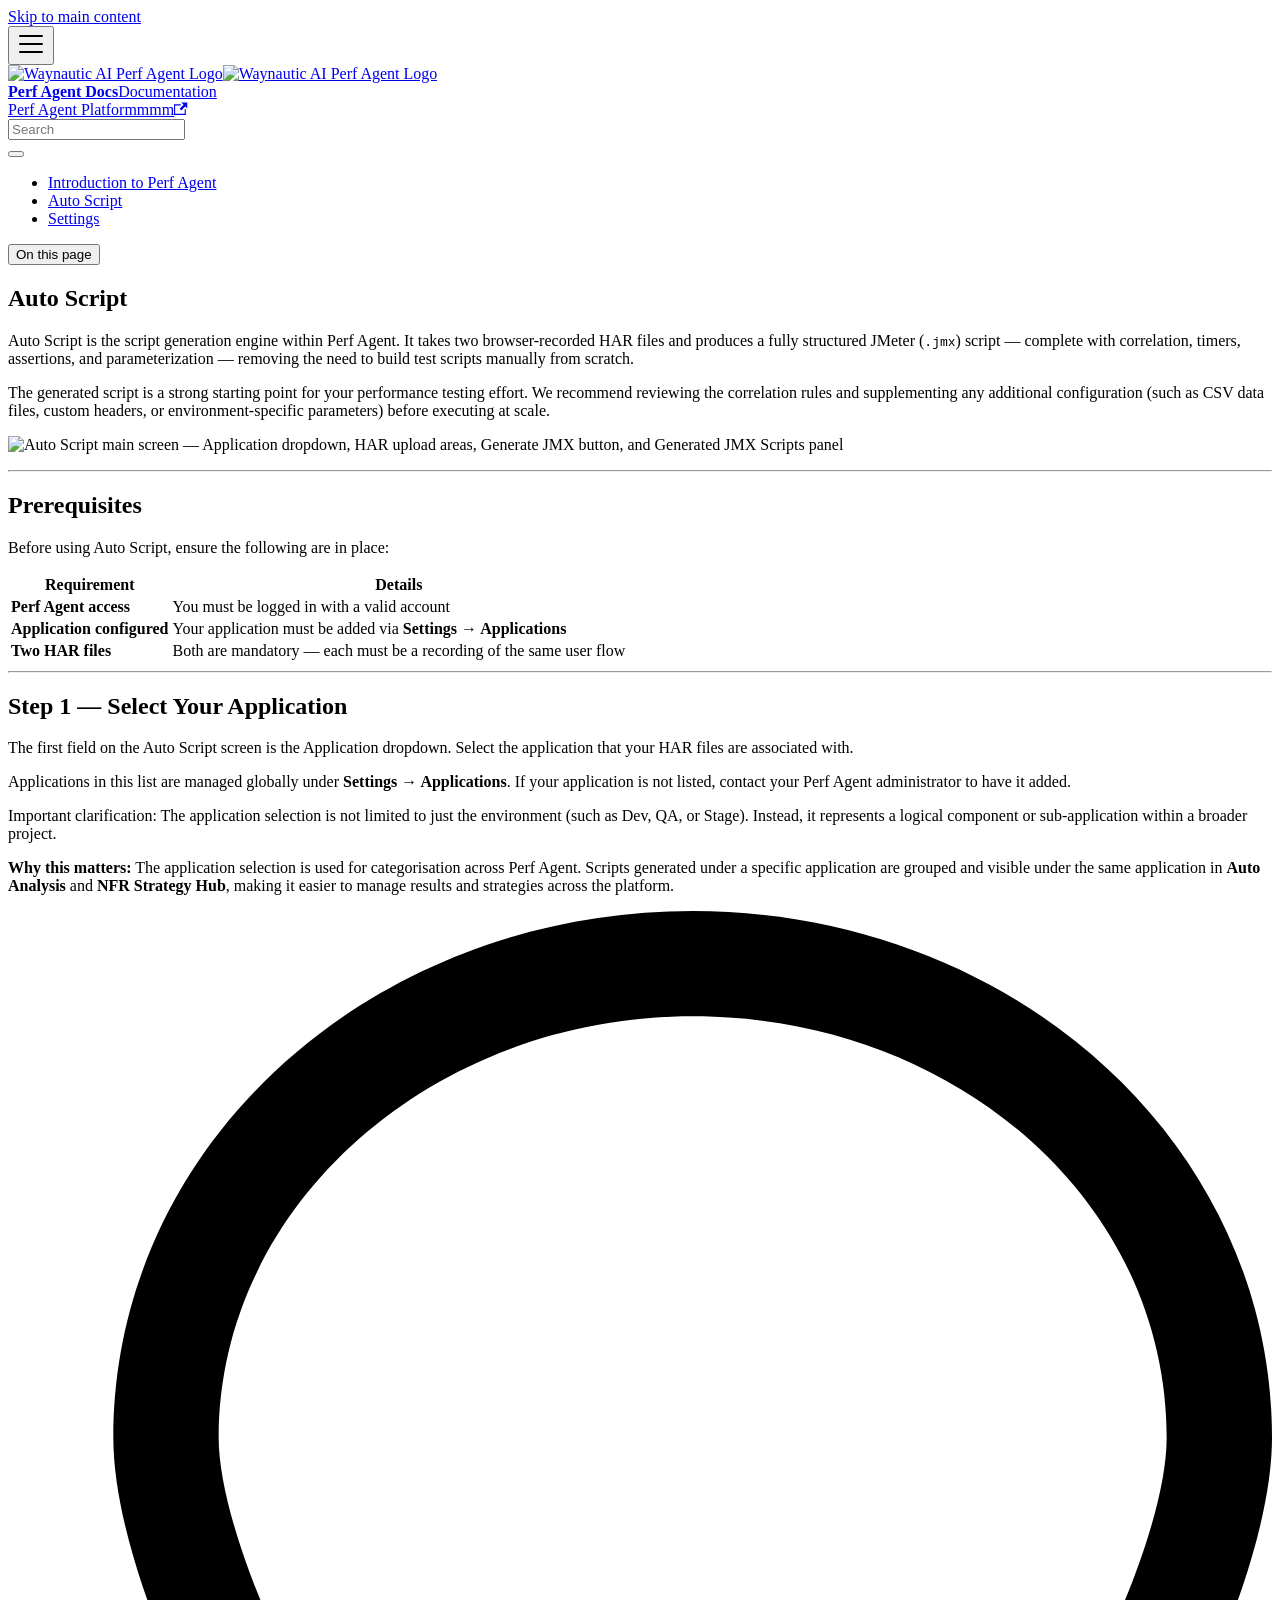
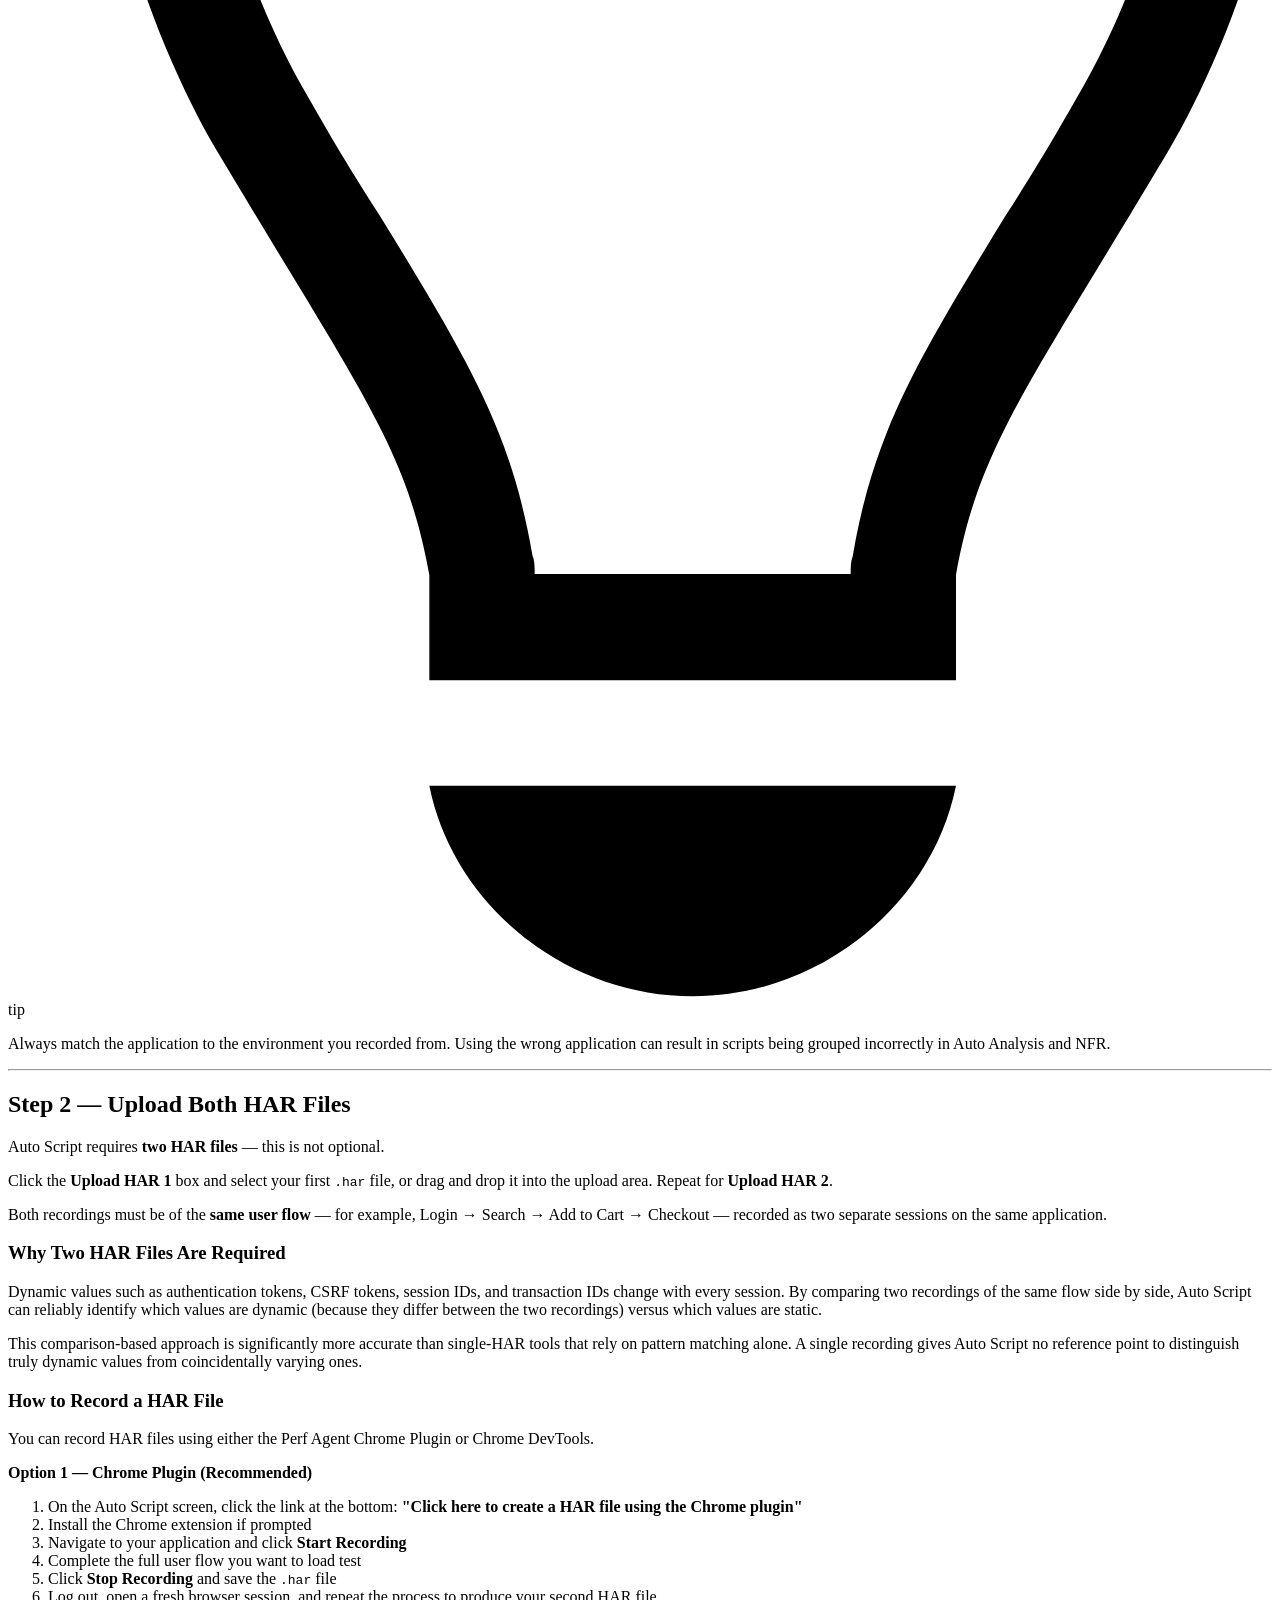
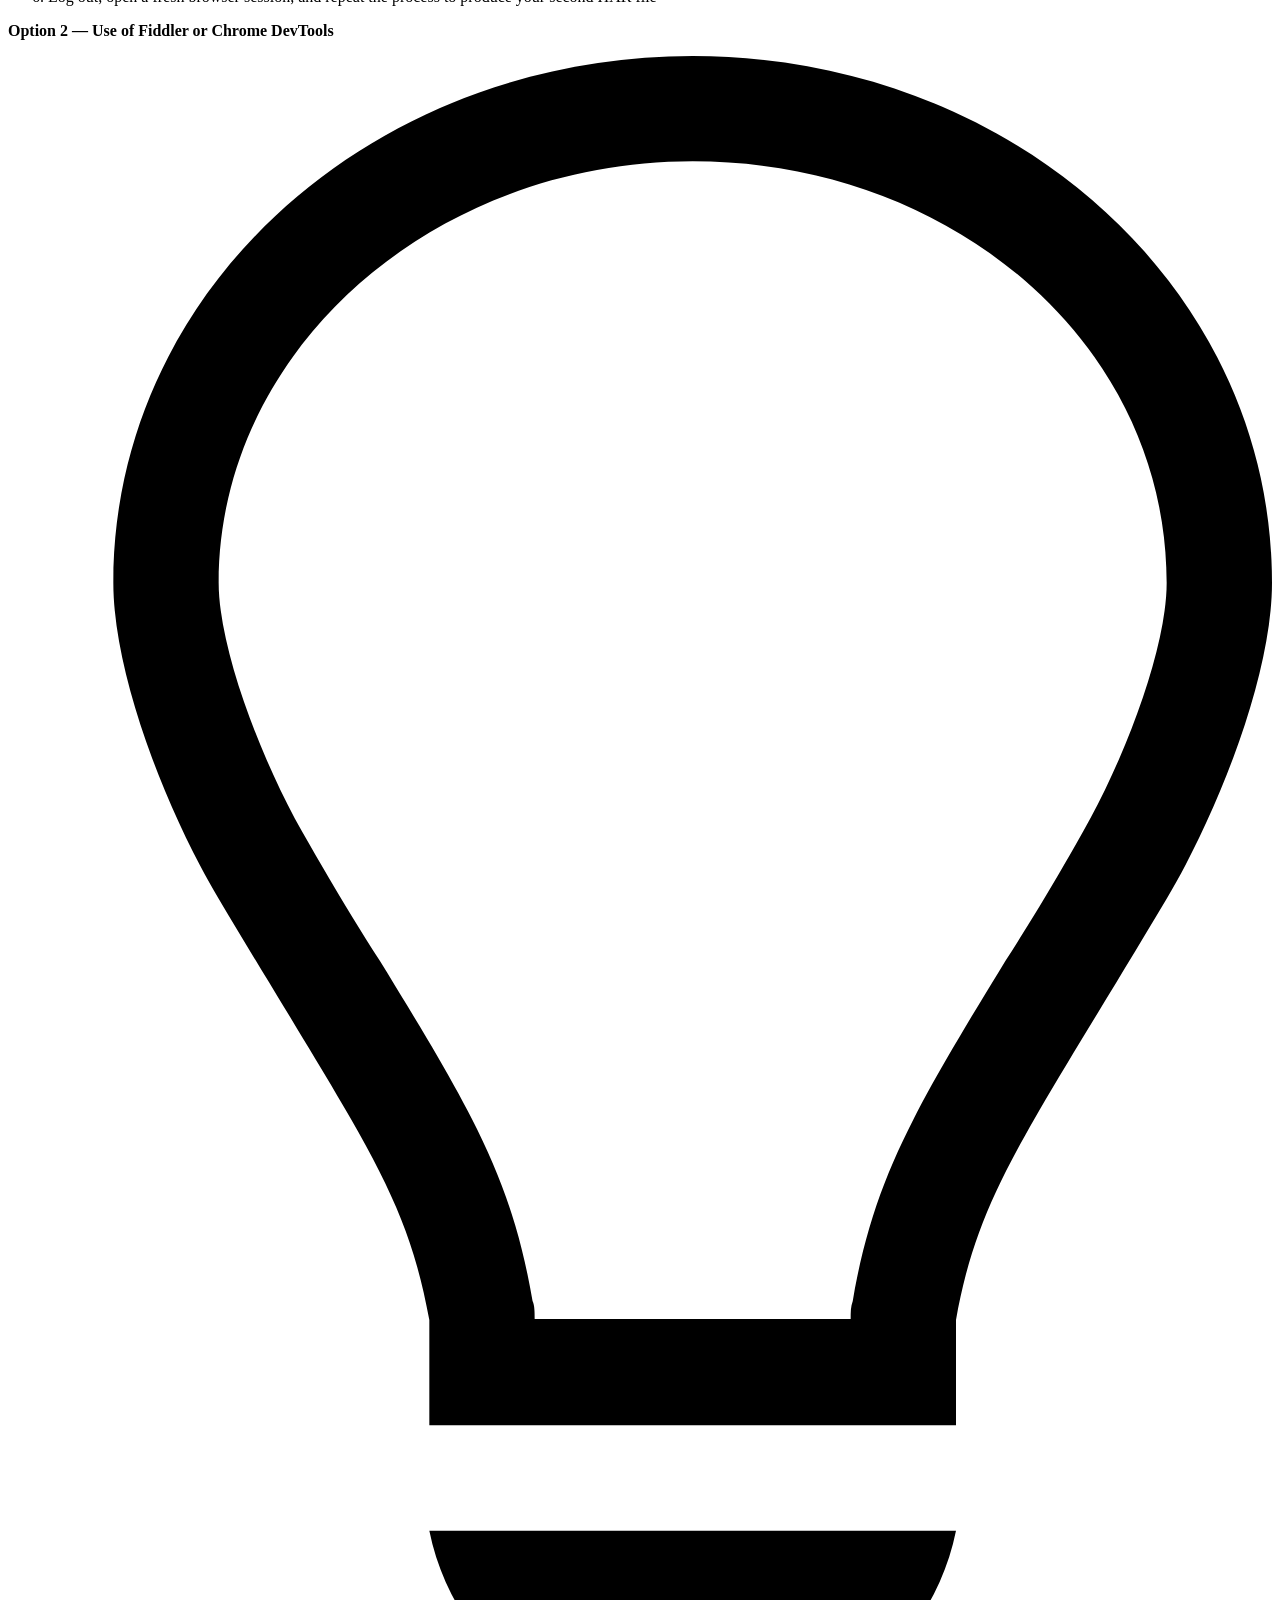
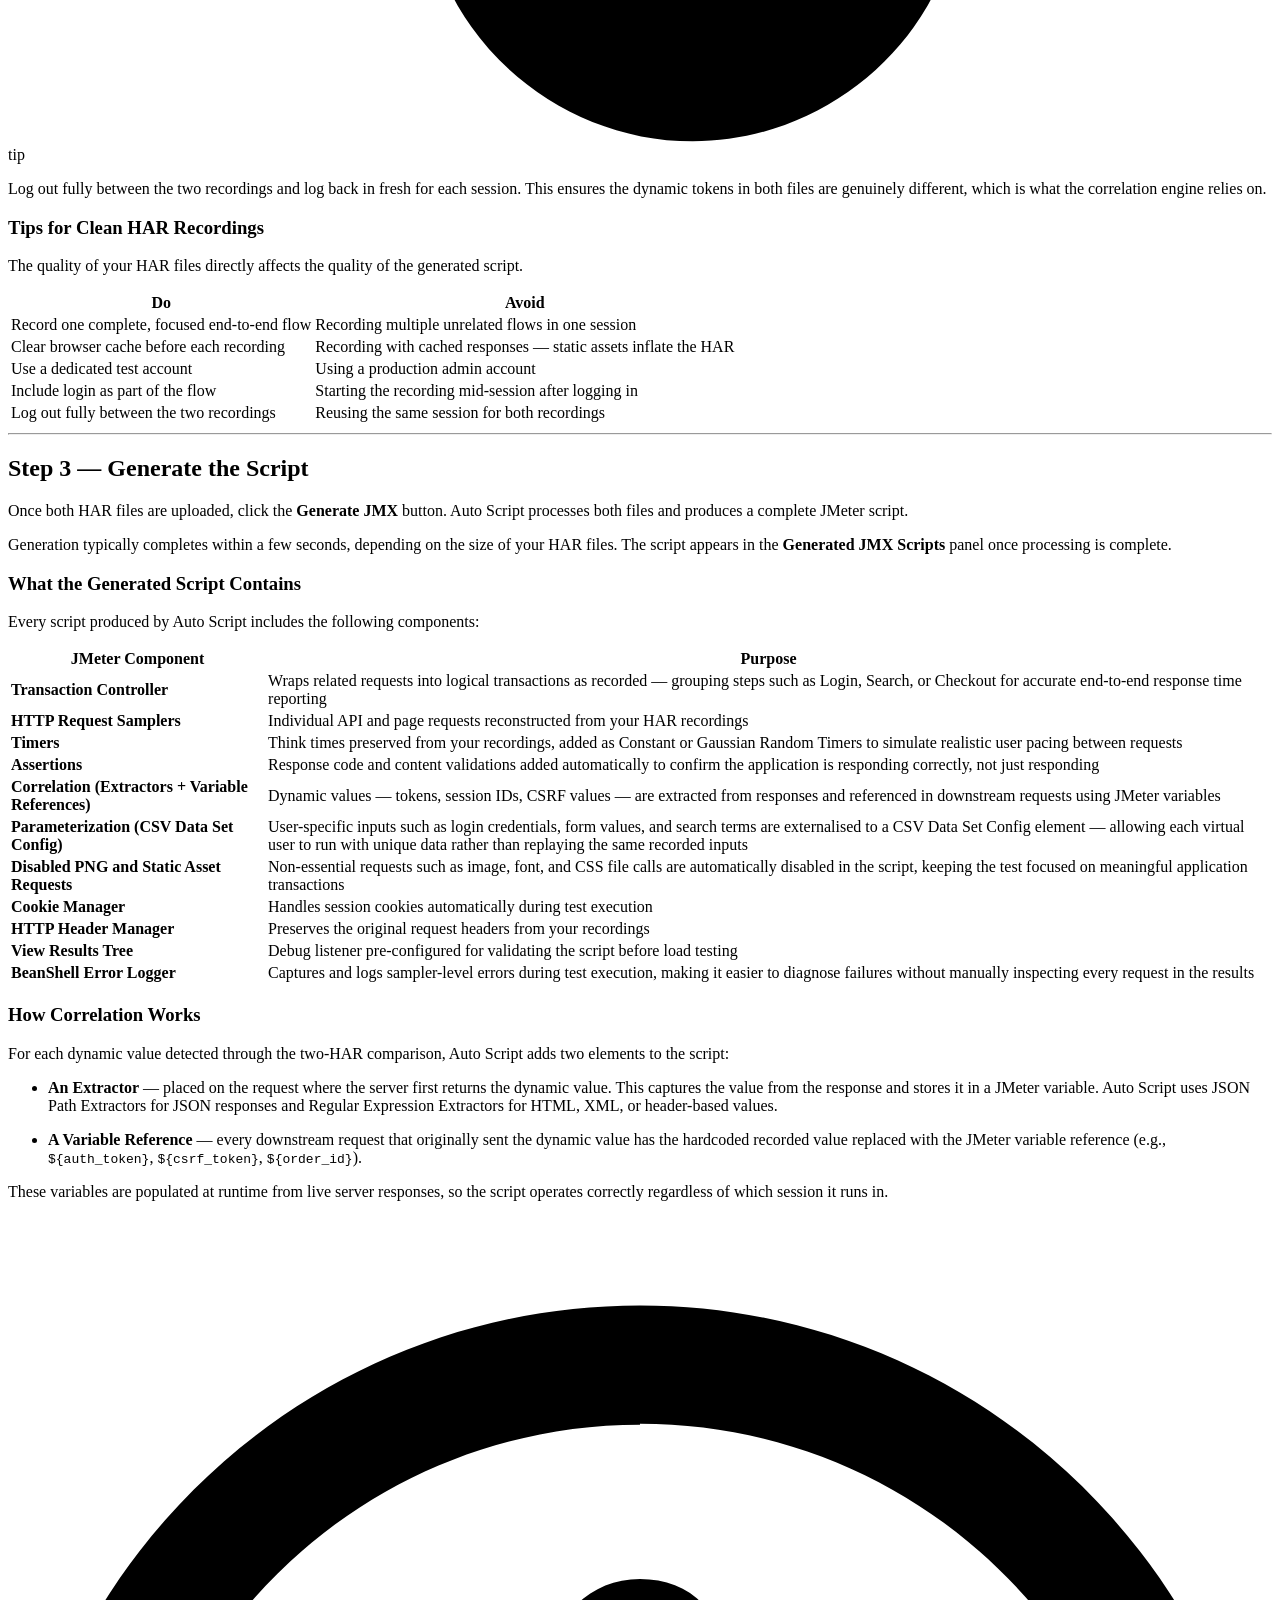
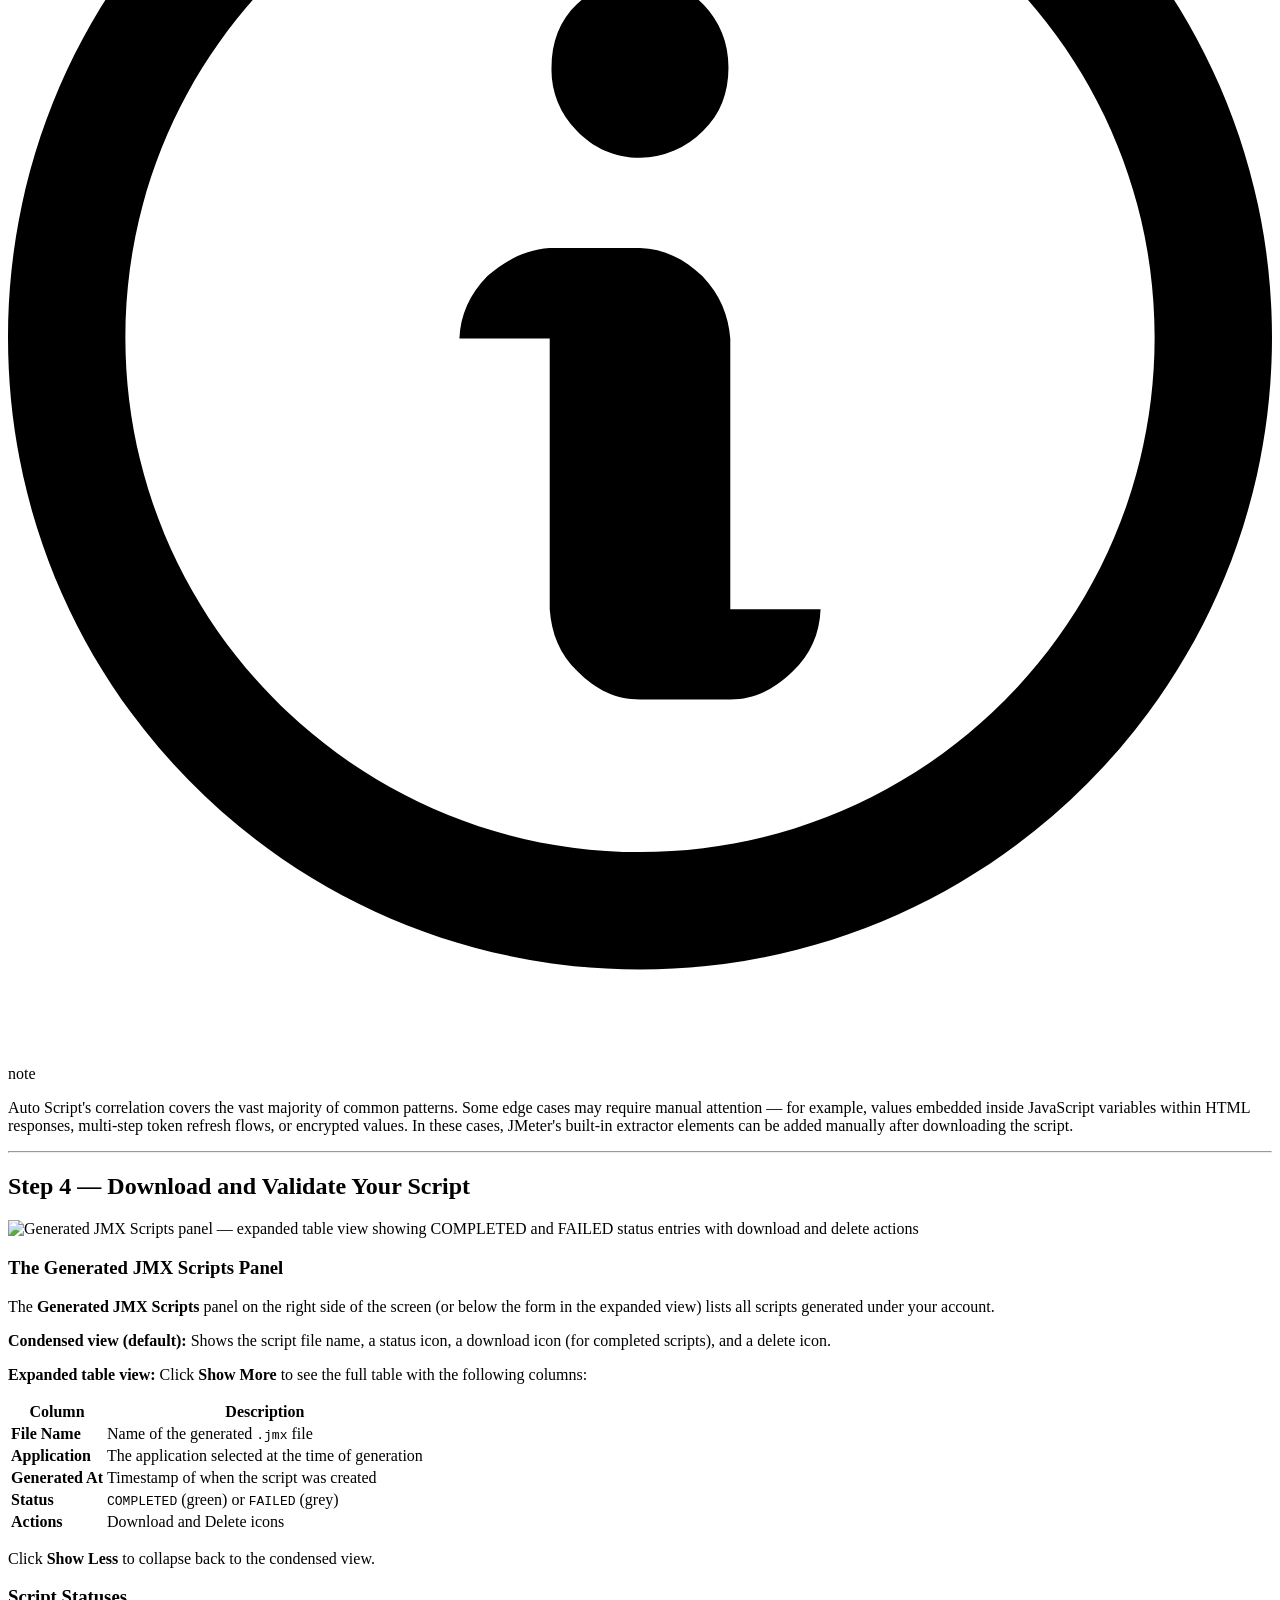
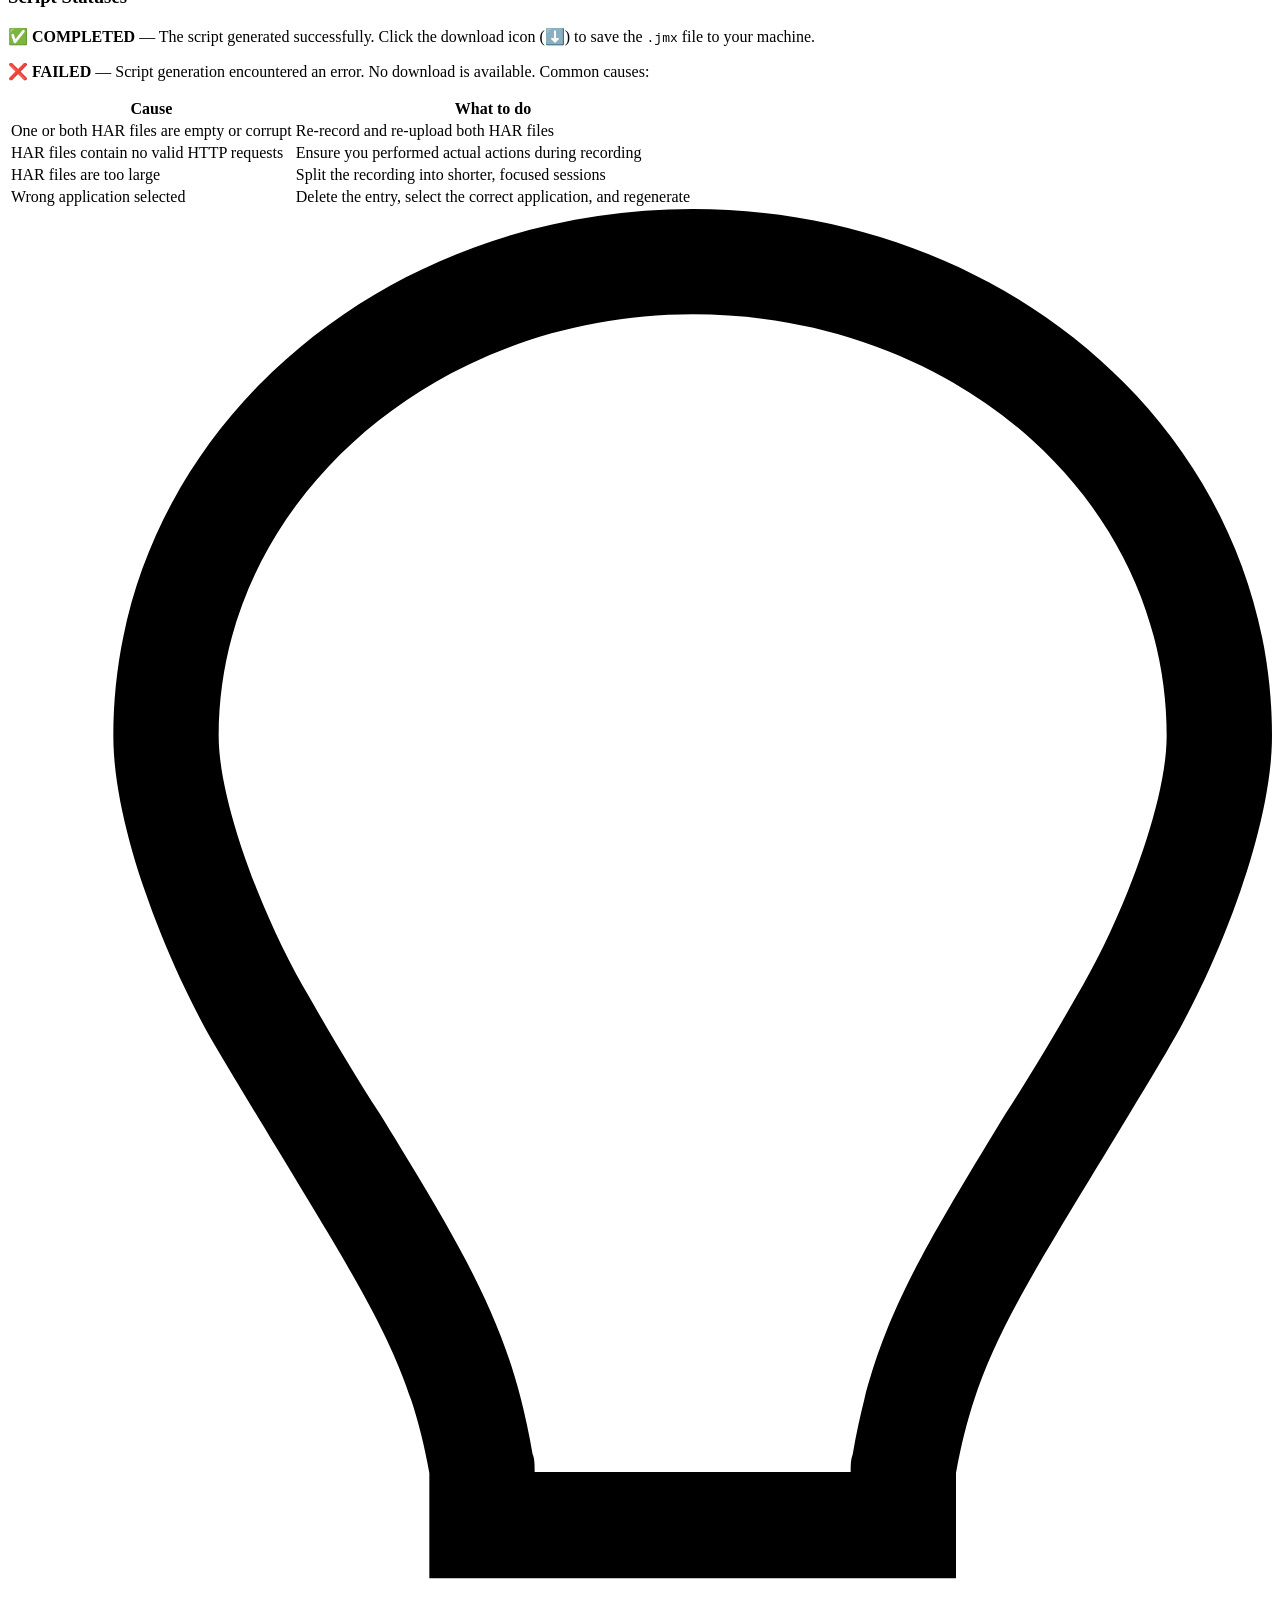
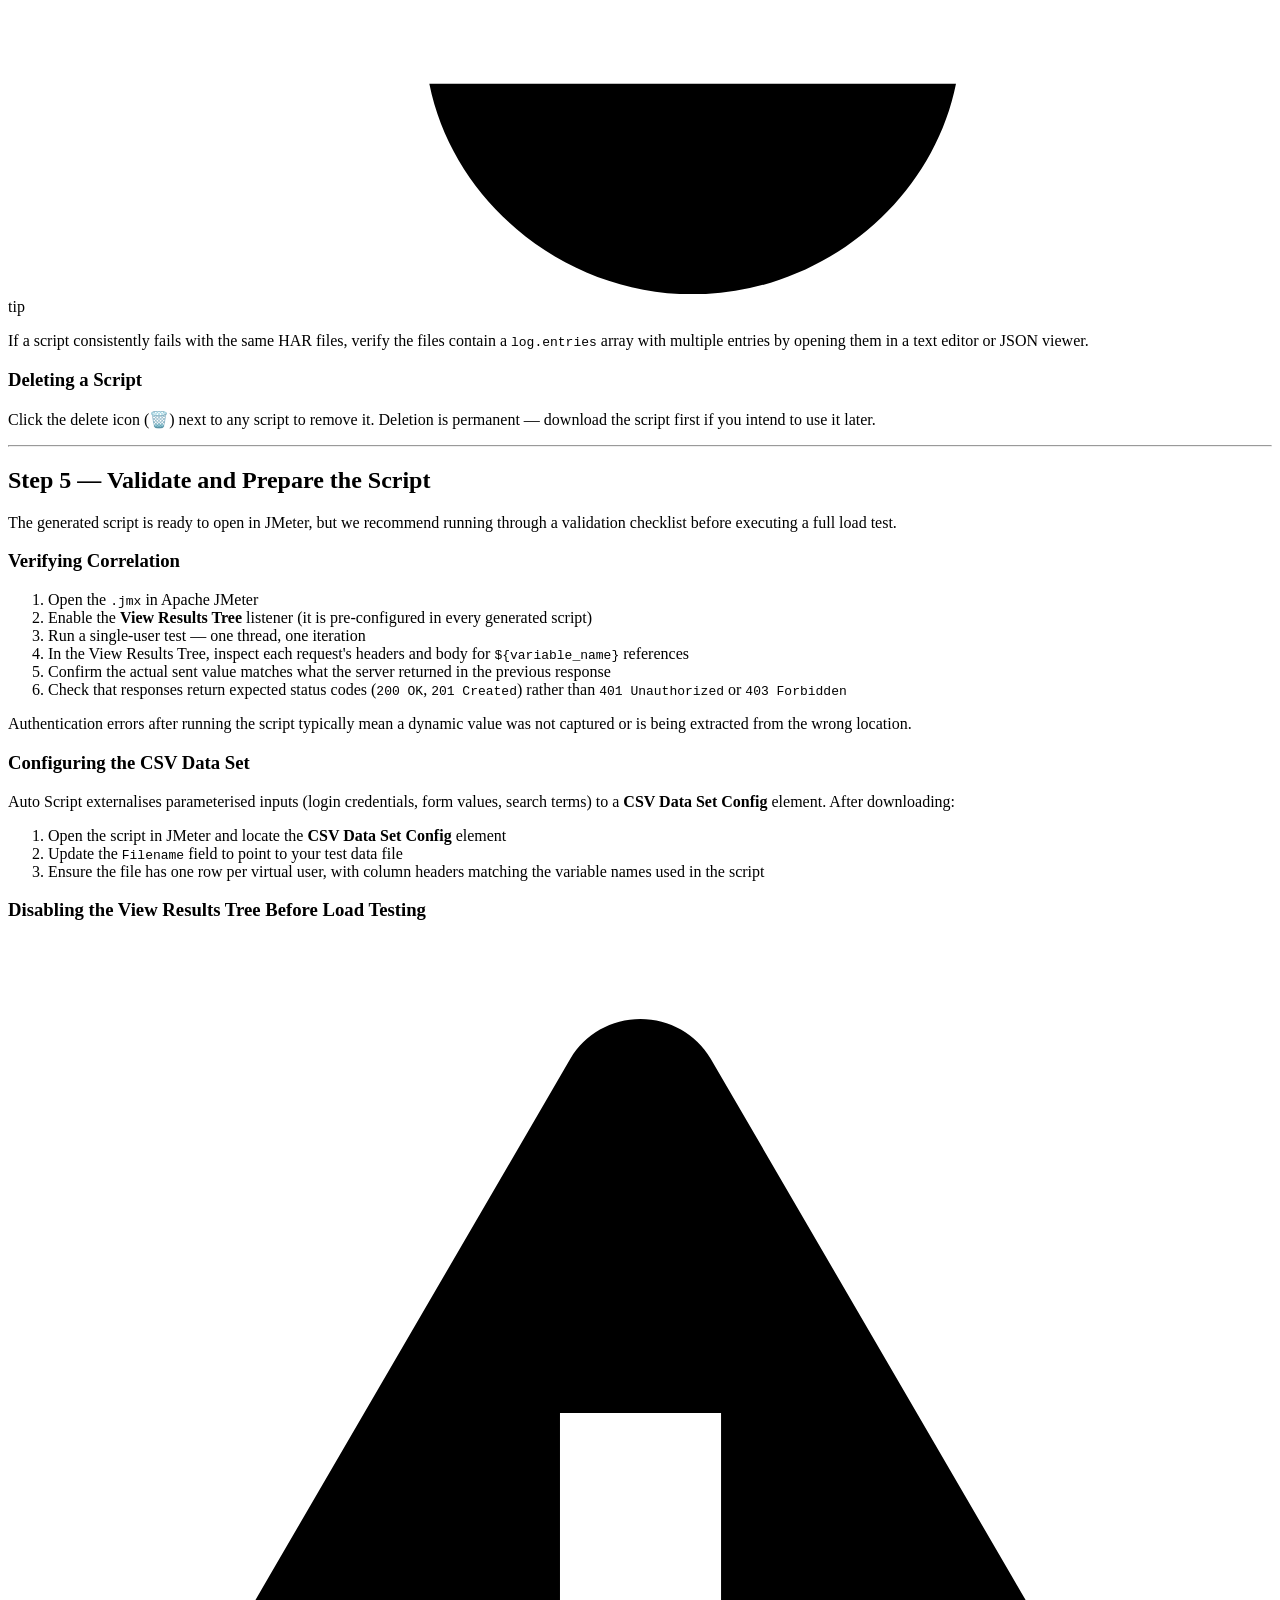
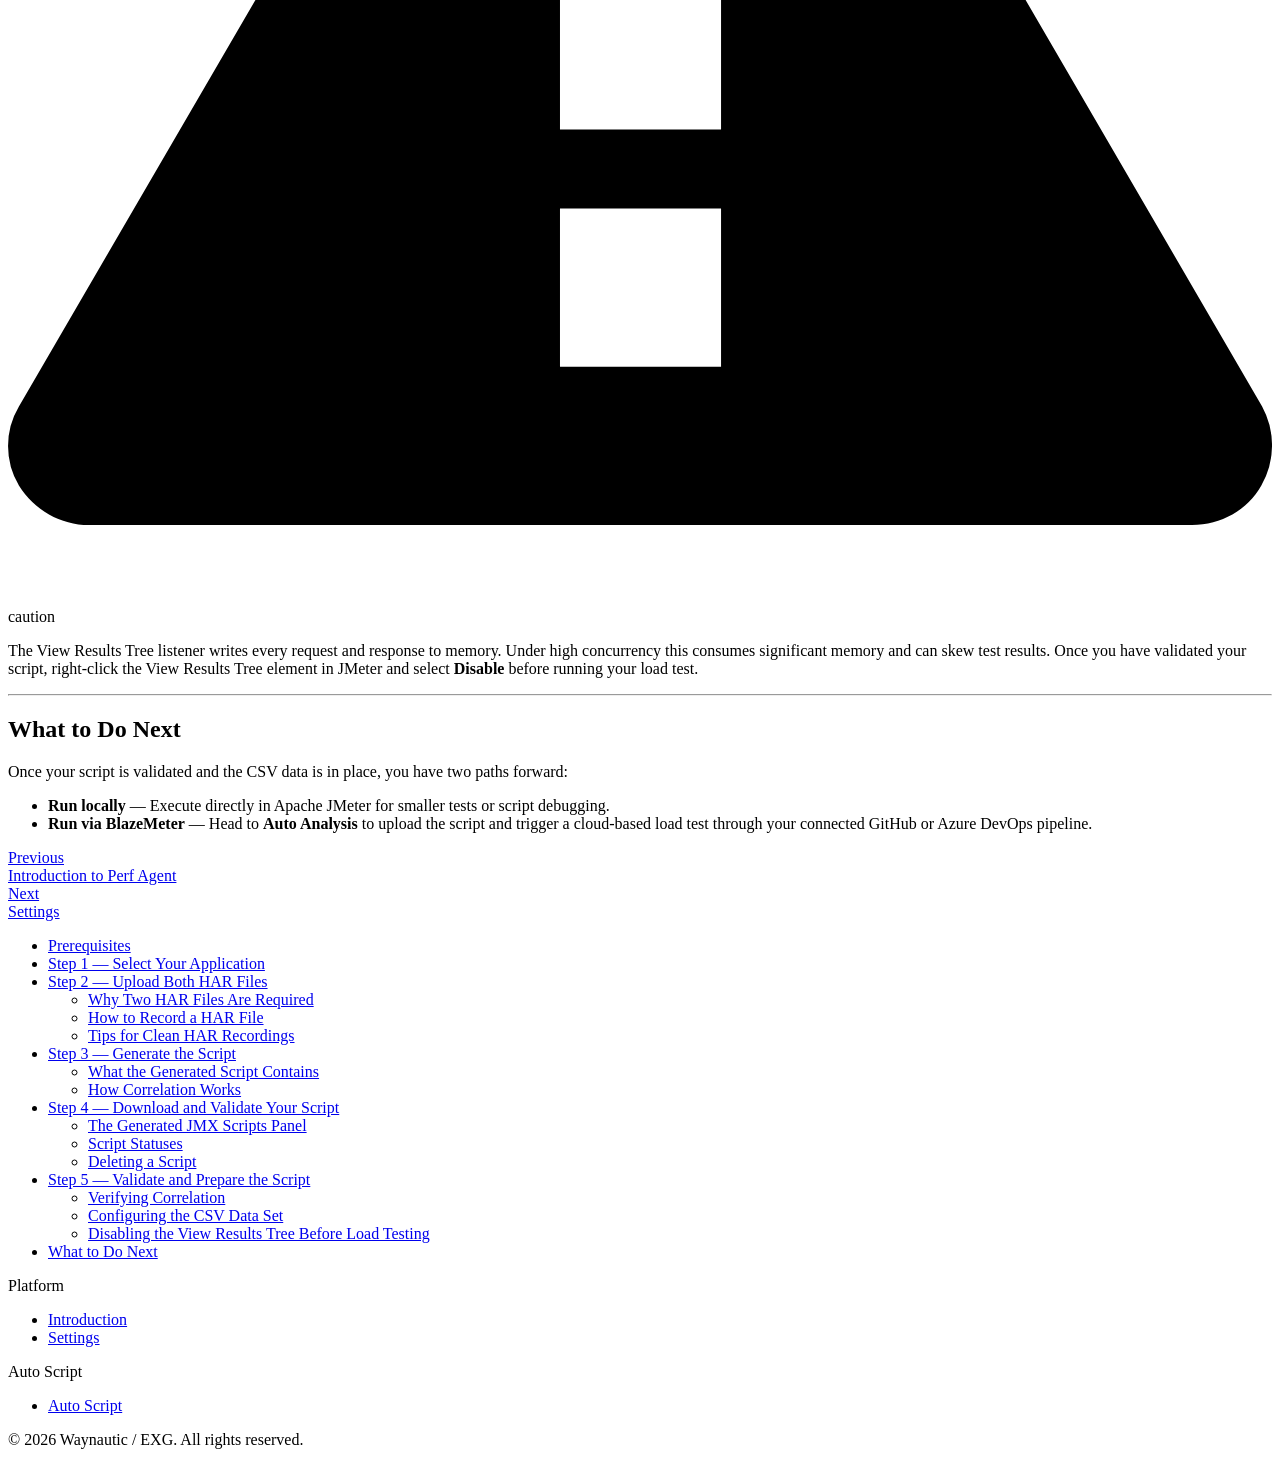
==== commit 8836cffc: "Deploy website - based on 5950d93b533a6d478776e59667005e41a336814f" ====
--- a/auto-script/index.html
+++ b/auto-script/index.html
@@ -1,10 +1,10 @@
-<!doctype html><html lang=en dir=ltr class="docs-wrapper plugin-docs plugin-id-default docs-version-current docs-doc-page docs-doc-id-auto-script/auto-script" data-has-hydrated=false><head><meta charset=UTF-8><meta name=generator content="Docusaurus v3.10.0"><title data-rh=true>Auto Script | Waynautic AI Perf Agent</title><meta data-rh=true name=viewport content="width=device-width, initial-scale=1.0"/><meta data-rh=true name=twitter:card content=summary_large_image /><meta data-rh=true property=og:image content=https://pramod915899.github.io/Waynautic-Perf-Agent/img/logo.svg /><meta data-rh=true name=twitter:image content=https://pramod915899.github.io/Waynautic-Perf-Agent/img/logo.svg /><meta data-rh=true property=og:url content=https://pramod915899.github.io/Waynautic-Perf-Agent/auto-script/ /><meta data-rh=true property=og:locale content=en /><meta data-rh=true name=docusaurus_locale content=en /><meta data-rh=true name=docsearch:language content=en /><meta data-rh=true name=docusaurus_version content=current /><meta data-rh=true name=docusaurus_tag content=docs-default-current /><meta data-rh=true name=docsearch:version content=current /><meta data-rh=true name=docsearch:docusaurus_tag content=docs-default-current /><meta data-rh=true property=og:title content="Auto Script | Waynautic AI Perf Agent"/><meta data-rh=true name=description content="Auto Script is the script generation engine within Perf Agent. It takes two browser-recorded HAR files and produces a fully structured JMeter (.jmx) script — complete with correlation, timers, assertions, and parameterization — removing the need to build test scripts manually from scratch."/><meta data-rh=true property=og:description content="Auto Script is the script generation engine within Perf Agent. It takes two browser-recorded HAR files and produces a fully structured JMeter (.jmx) script — complete with correlation, timers, assertions, and parameterization — removing the need to build test scripts manually from scratch."/><link data-rh=true rel=icon href=/Waynautic-Perf-Agent/img/favicon.ico /><link data-rh=true rel=canonical href=https://pramod915899.github.io/Waynautic-Perf-Agent/auto-script/ /><link data-rh=true rel=alternate href=https://pramod915899.github.io/Waynautic-Perf-Agent/auto-script/ hreflang=en /><link data-rh=true rel=alternate href=https://pramod915899.github.io/Waynautic-Perf-Agent/auto-script/ hreflang=x-default /><script src=/Perf-Agent-Doc/js/imageExpand.js></script><link rel=stylesheet href=/Waynautic-Perf-Agent/assets/css/styles.9a0b3ec5.css /><script src=/Waynautic-Perf-Agent/assets/js/runtime~main.670f4a85.js defer></script><script src=/Waynautic-Perf-Agent/assets/js/main.615f204f.js defer></script></head><body><svg style="display: none;"><defs>
+<!doctype html><html lang=en dir=ltr class="docs-wrapper plugin-docs plugin-id-default docs-version-current docs-doc-page docs-doc-id-auto-script/auto-script" data-has-hydrated=false><head><meta charset=UTF-8><meta name=generator content="Docusaurus v3.10.0"><title data-rh=true>Auto Script | Waynautic AI Perf Agent</title><meta data-rh=true name=viewport content="width=device-width, initial-scale=1.0"/><meta data-rh=true name=twitter:card content=summary_large_image /><meta data-rh=true property=og:image content=https://pramod915899.github.io/Waynautic-Perf-Agent/img/logo.svg /><meta data-rh=true name=twitter:image content=https://pramod915899.github.io/Waynautic-Perf-Agent/img/logo.svg /><meta data-rh=true property=og:url content=https://pramod915899.github.io/Waynautic-Perf-Agent/auto-script/ /><meta data-rh=true property=og:locale content=en /><meta data-rh=true name=docusaurus_locale content=en /><meta data-rh=true name=docsearch:language content=en /><meta data-rh=true name=docusaurus_version content=current /><meta data-rh=true name=docusaurus_tag content=docs-default-current /><meta data-rh=true name=docsearch:version content=current /><meta data-rh=true name=docsearch:docusaurus_tag content=docs-default-current /><meta data-rh=true property=og:title content="Auto Script | Waynautic AI Perf Agent"/><meta data-rh=true name=description content="Auto Script is the script generation engine within Perf Agent. It takes two browser-recorded HAR files and produces a fully structured JMeter (.jmx) script — complete with correlation, timers, assertions, and parameterization — removing the need to build test scripts manually from scratch."/><meta data-rh=true property=og:description content="Auto Script is the script generation engine within Perf Agent. It takes two browser-recorded HAR files and produces a fully structured JMeter (.jmx) script — complete with correlation, timers, assertions, and parameterization — removing the need to build test scripts manually from scratch."/><link data-rh=true rel=icon href=/Waynautic-Perf-Agent/img/favicon.ico /><link data-rh=true rel=canonical href=https://pramod915899.github.io/Waynautic-Perf-Agent/auto-script/ /><link data-rh=true rel=alternate href=https://pramod915899.github.io/Waynautic-Perf-Agent/auto-script/ hreflang=en /><link data-rh=true rel=alternate href=https://pramod915899.github.io/Waynautic-Perf-Agent/auto-script/ hreflang=x-default /><script src=/Perf-Agent-Doc/js/imageExpand.js></script><link rel=stylesheet href=/Waynautic-Perf-Agent/assets/css/styles.9a0b3ec5.css /><script src=/Waynautic-Perf-Agent/assets/js/runtime~main.fc49a179.js defer></script><script src=/Waynautic-Perf-Agent/assets/js/main.615f204f.js defer></script></head><body><svg style="display: none;"><defs>
 <symbol id=theme-svg-external-link viewBox="0 0 24 24"><path fill=currentColor d="M21 13v10h-21v-19h12v2h-10v15h17v-8h2zm3-12h-10.988l4.035 4-6.977 7.07 2.828 2.828 6.977-7.07 4.125 4.172v-11z"/></symbol>
 </defs></svg>
 <script>!function(){var t;document.documentElement.setAttribute("data-theme",t||"light"),document.documentElement.setAttribute("data-theme-choice",t||"light")}(),function(){try{for(var[t,e]of new URLSearchParams(window.location.search).entries())if(t.startsWith("docusaurus-data-")){var a=t.replace("docusaurus-data-","data-");document.documentElement.setAttribute(a,e)}}catch(t){}}()</script><div id=__docusaurus><div role=region aria-label="Skip to main content"><a class=skipToContent_fXgn href=#__docusaurus_skipToContent_fallback>Skip to main content</a></div><nav aria-label=Main class="theme-layout-navbar navbar navbar--fixed-top"><div class=navbar__inner><div class="theme-layout-navbar-left navbar__items"><button aria-label="Toggle navigation bar" aria-expanded=false class="navbar__toggle clean-btn" type=button><svg width=30 height=30 viewBox="0 0 30 30" aria-hidden=true><path stroke=currentColor stroke-linecap=round stroke-miterlimit=10 stroke-width=2 d="M4 7h22M4 15h22M4 23h22"/></svg></button><a class=navbar__brand href=/Waynautic-Perf-Agent/><div class=navbar__logo><img src=/Waynautic-Perf-Agent/img/logo.svg alt="Waynautic AI Perf Agent Logo" class="themedComponent_mlkZ themedComponent--light_NVdE"/><img src=/Waynautic-Perf-Agent/img/logo.svg alt="Waynautic AI Perf Agent Logo" class="themedComponent_mlkZ themedComponent--dark_xIcU"/></div><b class="navbar__title text--truncate">Perf Agent Docs</b></a><a aria-current=page class="navbar__item navbar__link navbar__link--active" href=/Waynautic-Perf-Agent/>Documentation</a></div><div class="theme-layout-navbar-right navbar__items navbar__items--right"><a href=https://app.perf-agent.waynautic.com/ target=_blank rel="noopener noreferrer" class="navbar__item navbar__link">Perf Agent Platformmmm<svg width=13.5 height=13.5 aria-label="(opens in new tab)" class=iconExternalLink_nPIU><use href=#theme-svg-external-link /></svg></a><div class=navbarSearchContainer_Bca1><div class="navbar__search searchBarContainer_NW3z" dir=ltr><input placeholder=Search aria-label=Search class=navbar__search-input value="" /><div class="loadingRing_RJI3 searchBarLoadingRing_YnHq"><div></div><div></div><div></div><div></div></div></div></div></div></div><div role=presentation class=navbar-sidebar__backdrop></div></nav><div id=__docusaurus_skipToContent_fallback class="theme-layout-main main-wrapper mainWrapper_z2l0"><div class=docsWrapper_hBAB><button aria-label="Scroll back to top" class="clean-btn theme-back-to-top-button backToTopButton_sjWU" type=button></button><div class=docRoot_UBD9><aside class="theme-doc-sidebar-container docSidebarContainer_YfHR"><div class=sidebarViewport_aRkj><div class=sidebar_njMd><nav aria-label="Docs sidebar" class="menu thin-scrollbar menu_SIkG"><ul class="theme-doc-sidebar-menu menu__list"><li class="theme-doc-sidebar-item-link theme-doc-sidebar-item-link-level-1 menu__list-item"><a class=menu__link href=/Waynautic-Perf-Agent/><span title="Introduction to Perf Agent" class=linkLabel_WmDU>Introduction to Perf Agent</span></a><li class="theme-doc-sidebar-item-link theme-doc-sidebar-item-link-level-1 menu__list-item"><a class="menu__link menu__link--active" aria-current=page href=/Waynautic-Perf-Agent/auto-script/><span title="Auto Script" class=linkLabel_WmDU>Auto Script</span></a><li class="theme-doc-sidebar-item-link theme-doc-sidebar-item-link-level-1 menu__list-item"><a class=menu__link href=/Waynautic-Perf-Agent/settings/><span title=Settings class=linkLabel_WmDU>Settings</span></a></ul></nav></div></div></aside><main class=docMainContainer_TBSr><div class="container padding-top--md padding-bottom--lg"><div class=row><div class="col docItemCol_VOVn"><div class=docItemContainer_Djhp><article><div class="tocCollapsible_ETCw theme-doc-toc-mobile tocMobile_ITEo"><button type=button class="clean-btn tocCollapsibleButton_TO0P">On this page</button></div><div class="theme-doc-markdown markdown"><header><h1>Auto Script</h1></header>
 <p>Auto Script is the script generation engine within Perf Agent. It takes two browser-recorded HAR files and produces a fully structured JMeter (<code>.jmx</code>) script — complete with correlation, timers, assertions, and parameterization — removing the need to build test scripts manually from scratch.</p>
 <p>The generated script is a strong starting point for your performance testing effort. We recommend reviewing the correlation rules and supplementing any additional configuration (such as CSV data files, custom headers, or environment-specific parameters) before executing at scale.</p>
-<p><img decoding=async loading=lazy alt="Auto Script main screen — Application dropdown, HAR upload areas, Generate JMX button, and Generated JMX Scripts panel" src="[data-uri]" width=1 height=1 class=img_ev3q /></p>
+<p><img decoding=async loading=lazy alt="Auto Script main screen — Application dropdown, HAR upload areas, Generate JMX button, and Generated JMX Scripts panel" src=/Waynautic-Perf-Agent/assets/images/Auto-Script1-07f5177c0299a3b8bb2e222de612ff64.png width=1 height=1 class=img_ev3q /></p>
 <hr/>
 <h2 class="anchor anchorTargetStickyNavbar_Vzrq" id=prerequisites>Prerequisites<a href=#prerequisites class=hash-link aria-label="Direct link to Prerequisites" title="Direct link to Prerequisites" translate=no>​</a></h2>
 <p>Before using Auto Script, ensure the following are in place:</p>
@@ -61,7 +61,7 @@
 <div class="theme-admonition theme-admonition-note admonition_xJq3 alert alert--secondary"><div class=admonitionHeading_Gvgb><span class=admonitionIcon_Rf37><svg viewBox="0 0 14 16"><path fill-rule=evenodd d="M6.3 5.69a.942.942 0 0 1-.28-.7c0-.28.09-.52.28-.7.19-.18.42-.28.7-.28.28 0 .52.09.7.28.18.19.28.42.28.7 0 .28-.09.52-.28.7a1 1 0 0 1-.7.3c-.28 0-.52-.11-.7-.3zM8 7.99c-.02-.25-.11-.48-.31-.69-.2-.19-.42-.3-.69-.31H6c-.27.02-.48.13-.69.31-.2.2-.3.44-.31.69h1v3c.02.27.11.5.31.69.2.2.42.31.69.31h1c.27 0 .48-.11.69-.31.2-.19.3-.42.31-.69H8V7.98v.01zM7 2.3c-3.14 0-5.7 2.54-5.7 5.68 0 3.14 2.56 5.7 5.7 5.7s5.7-2.55 5.7-5.7c0-3.15-2.56-5.69-5.7-5.69v.01zM7 .98c3.86 0 7 3.14 7 7s-3.14 7-7 7-7-3.12-7-7 3.14-7 7-7z"/></svg></span>note</div><div class=admonitionContent_BuS1><p>Auto Script's correlation covers the vast majority of common patterns. Some edge cases may require manual attention — for example, values embedded inside JavaScript variables within HTML responses, multi-step token refresh flows, or encrypted values. In these cases, JMeter's built-in extractor elements can be added manually after downloading the script.</div></div>
 <hr/>
 <h2 class="anchor anchorTargetStickyNavbar_Vzrq" id=step-4--download-and-validate-your-script>Step 4 — Download and Validate Your Script<a href=#step-4--download-and-validate-your-script class=hash-link aria-label="Direct link to Step 4 — Download and Validate Your Script" title="Direct link to Step 4 — Download and Validate Your Script" translate=no>​</a></h2>
-<p><img decoding=async loading=lazy alt="Generated JMX Scripts panel — expanded table view showing COMPLETED and FAILED status entries with download and delete actions" src="[data-uri]" width=1 height=1 class=img_ev3q /></p>
+<p><img decoding=async loading=lazy alt="Generated JMX Scripts panel — expanded table view showing COMPLETED and FAILED status entries with download and delete actions" src=/Waynautic-Perf-Agent/assets/images/Auto-Script2-b3015c0b7352efb4ff51c679d829601d.png width=1 height=1 class=img_ev3q /></p>
 <h3 class="anchor anchorTargetStickyNavbar_Vzrq" id=the-generated-jmx-scripts-panel>The Generated JMX Scripts Panel<a href=#the-generated-jmx-scripts-panel class=hash-link aria-label="Direct link to The Generated JMX Scripts Panel" title="Direct link to The Generated JMX Scripts Panel" translate=no>​</a></h3>
 <p>The <strong>Generated JMX Scripts</strong> panel on the right side of the screen (or below the form in the expanded view) lists all scripts generated under your account.</p>
 <p><strong>Condensed view (default):</strong> Shows the script file name, a status icon, a download icon (for completed scripts), and a delete icon.</p>
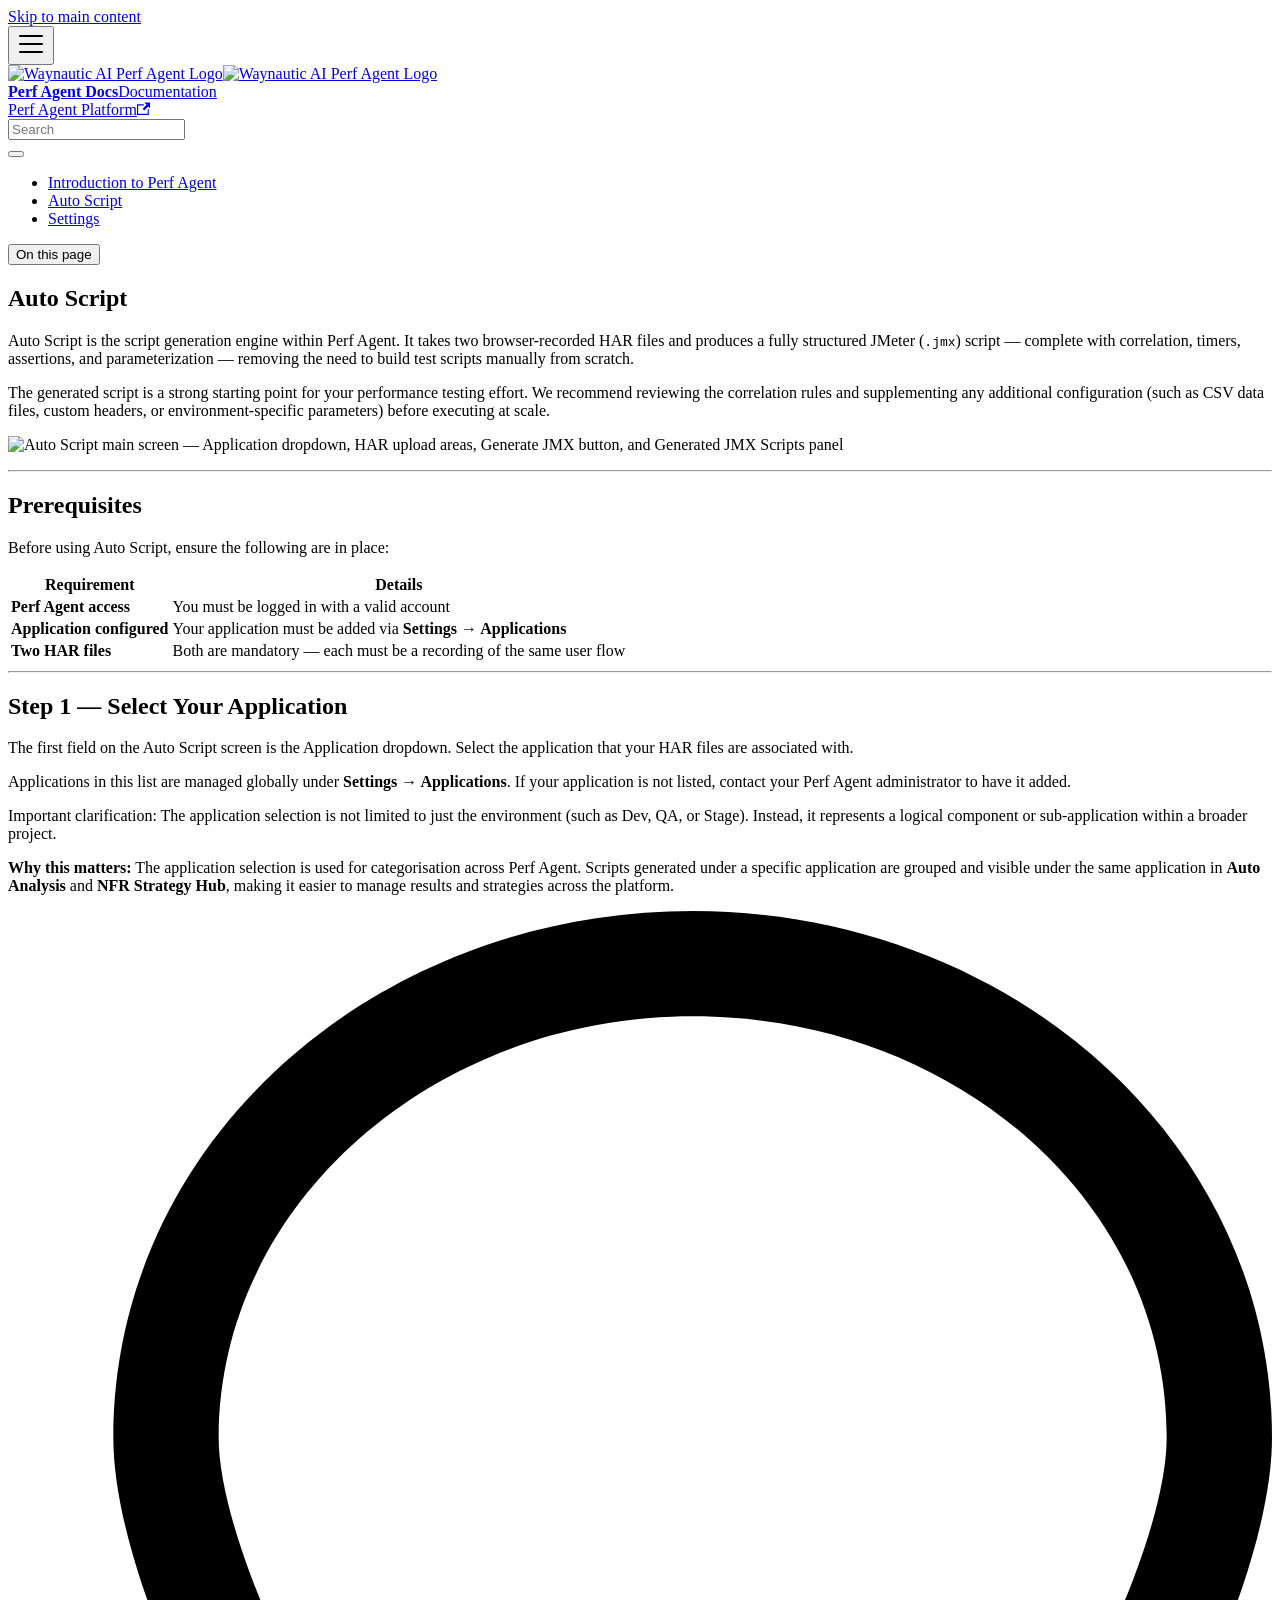
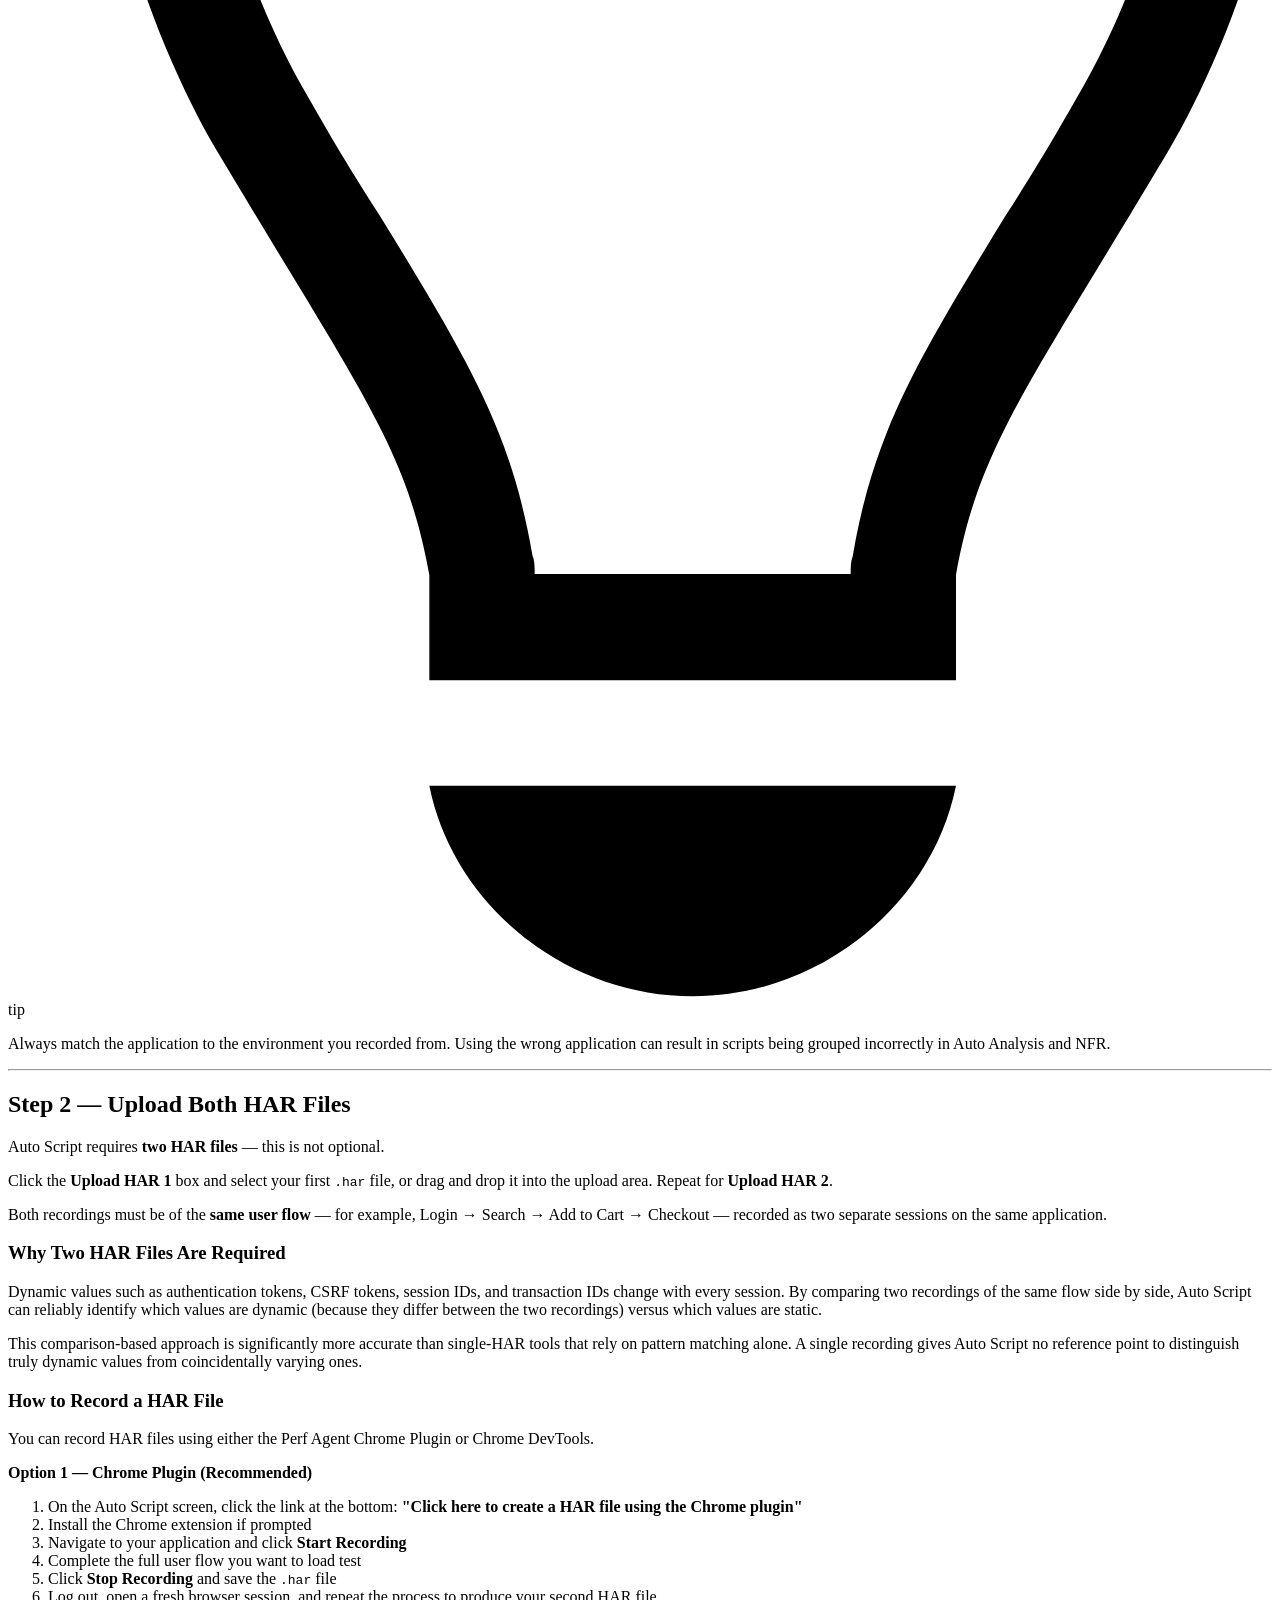
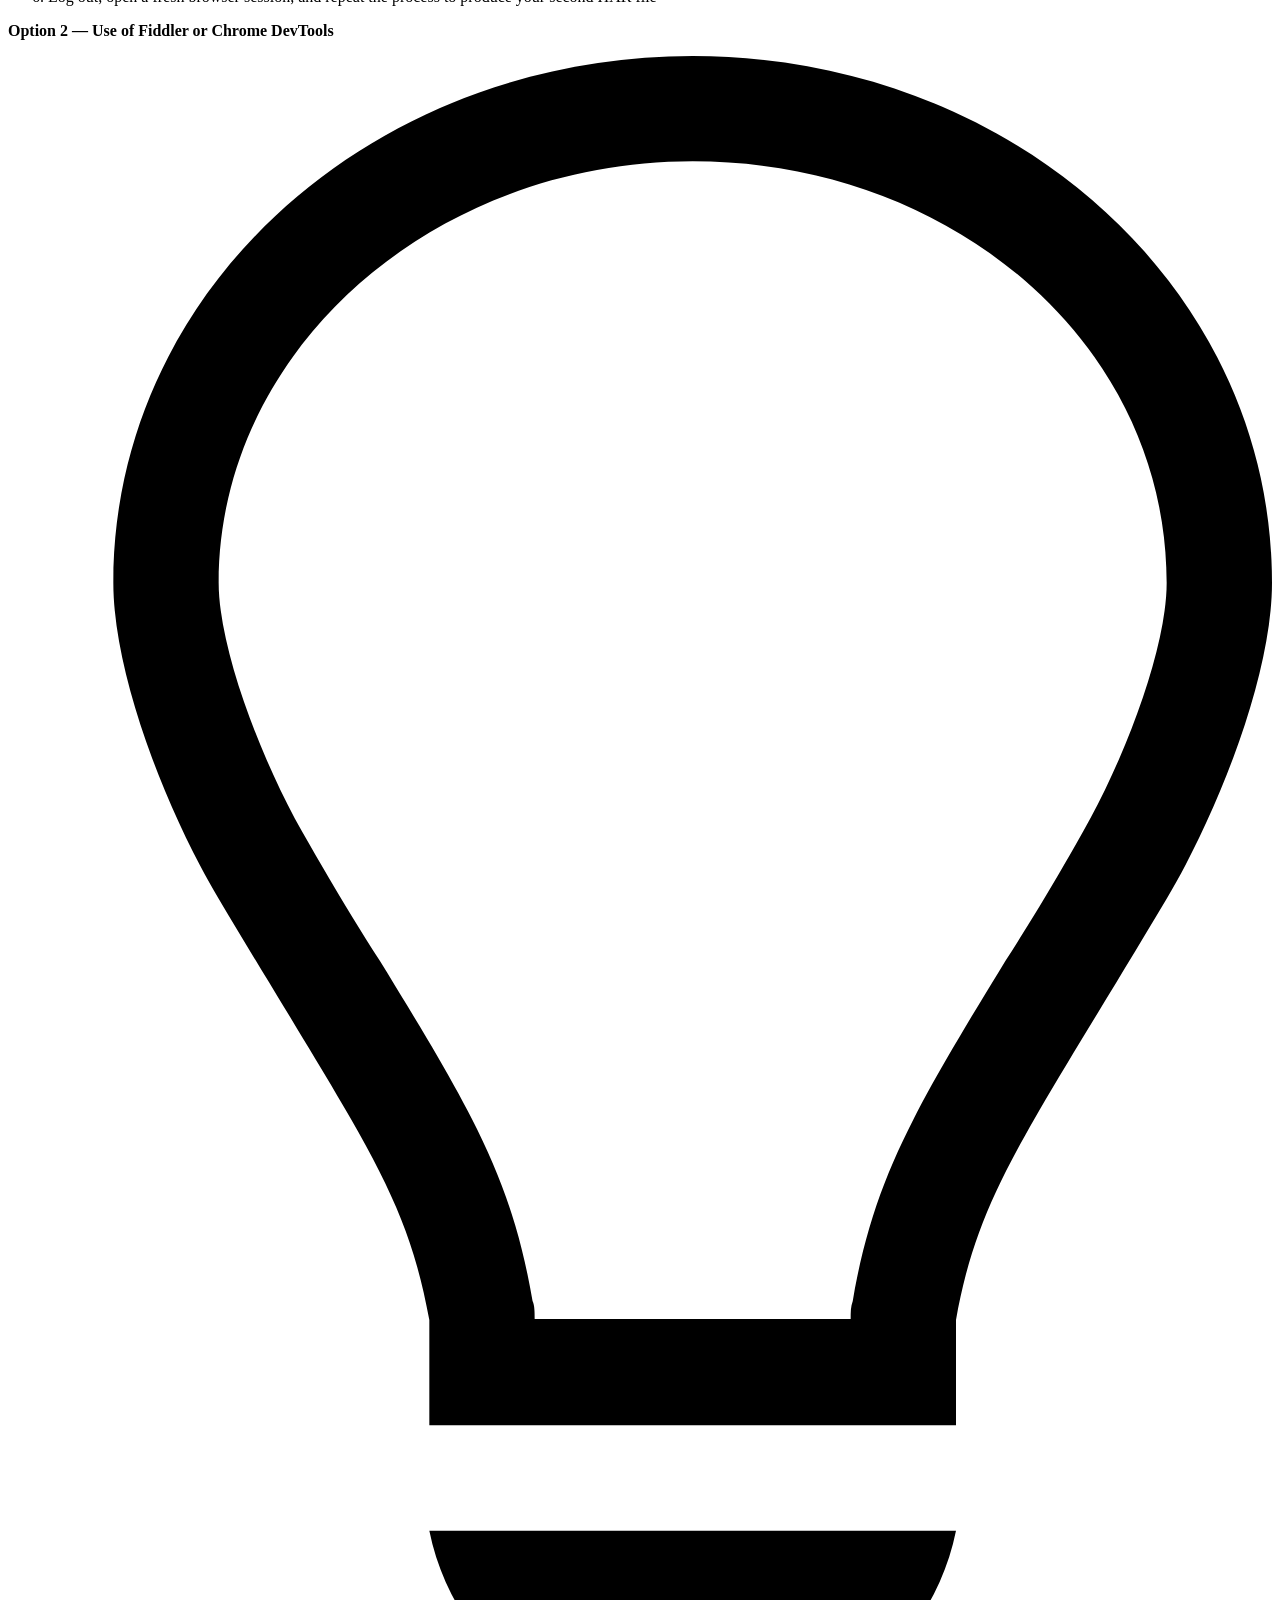
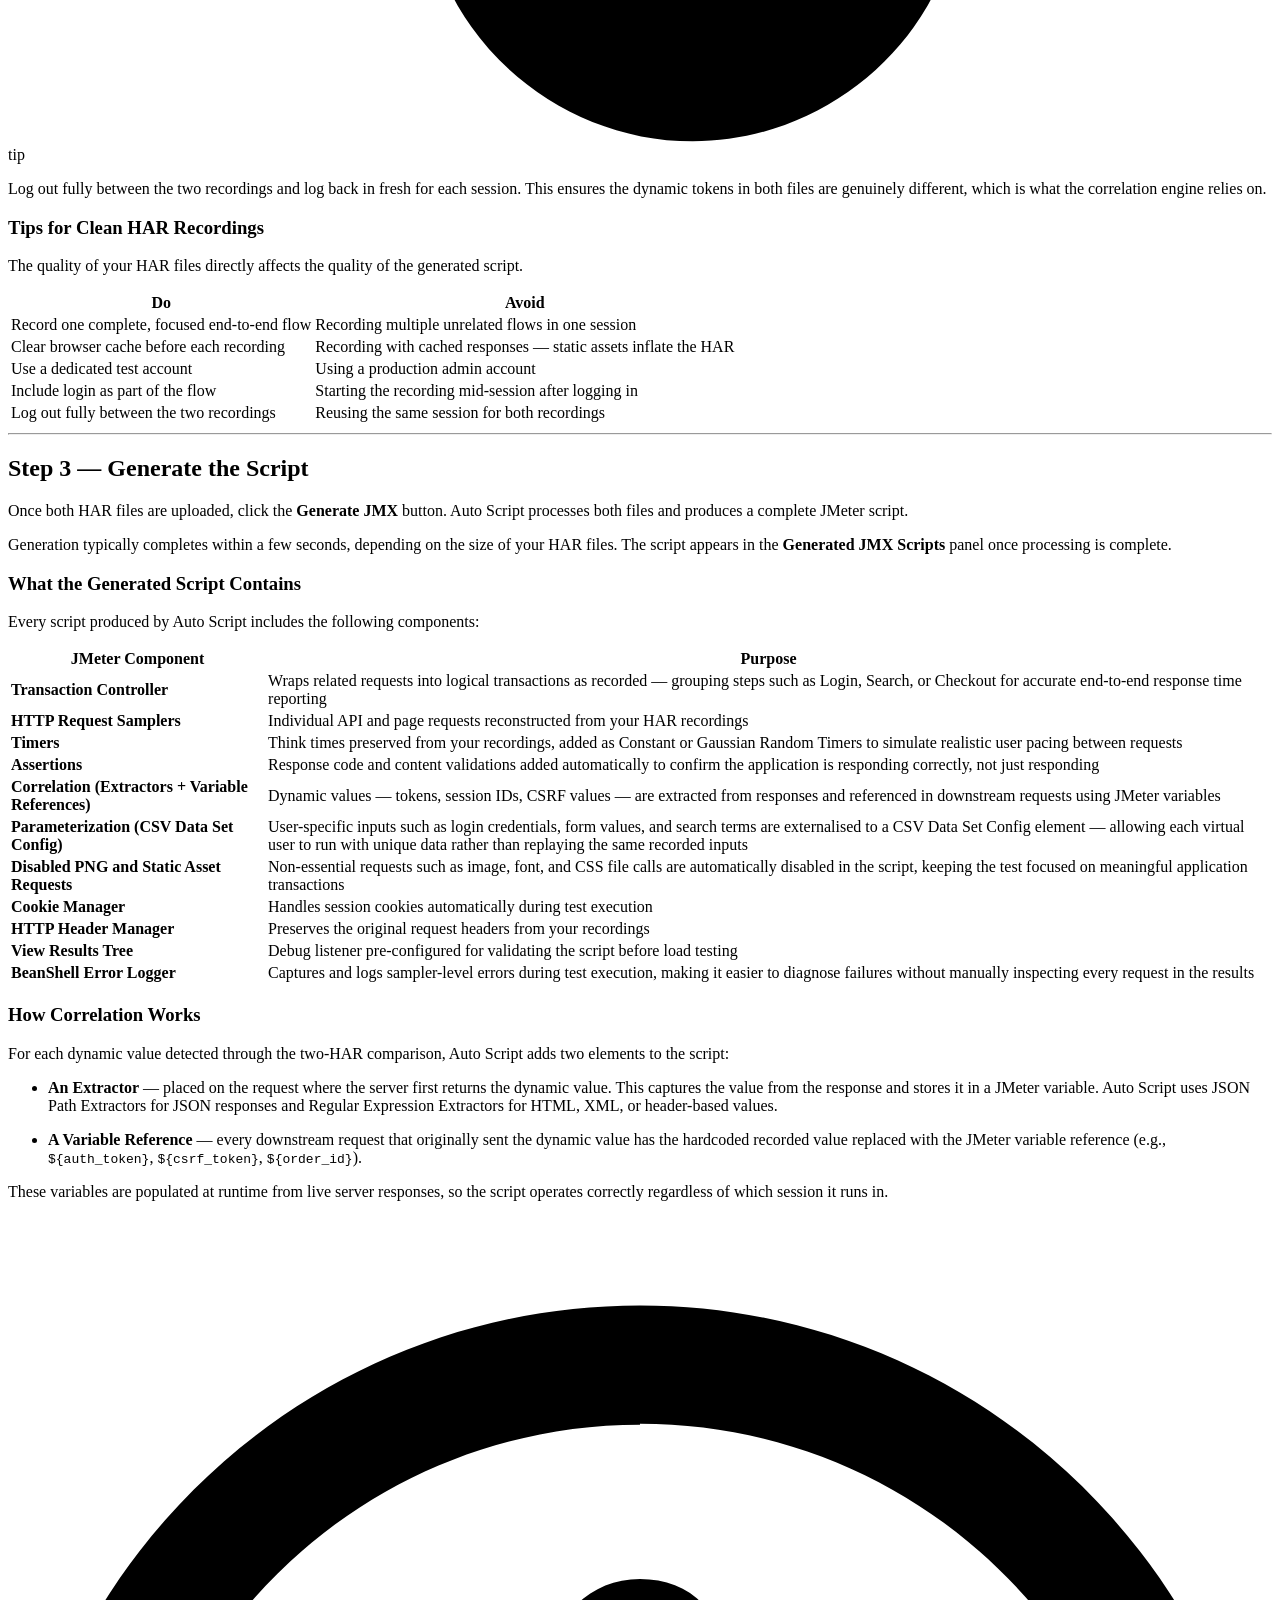
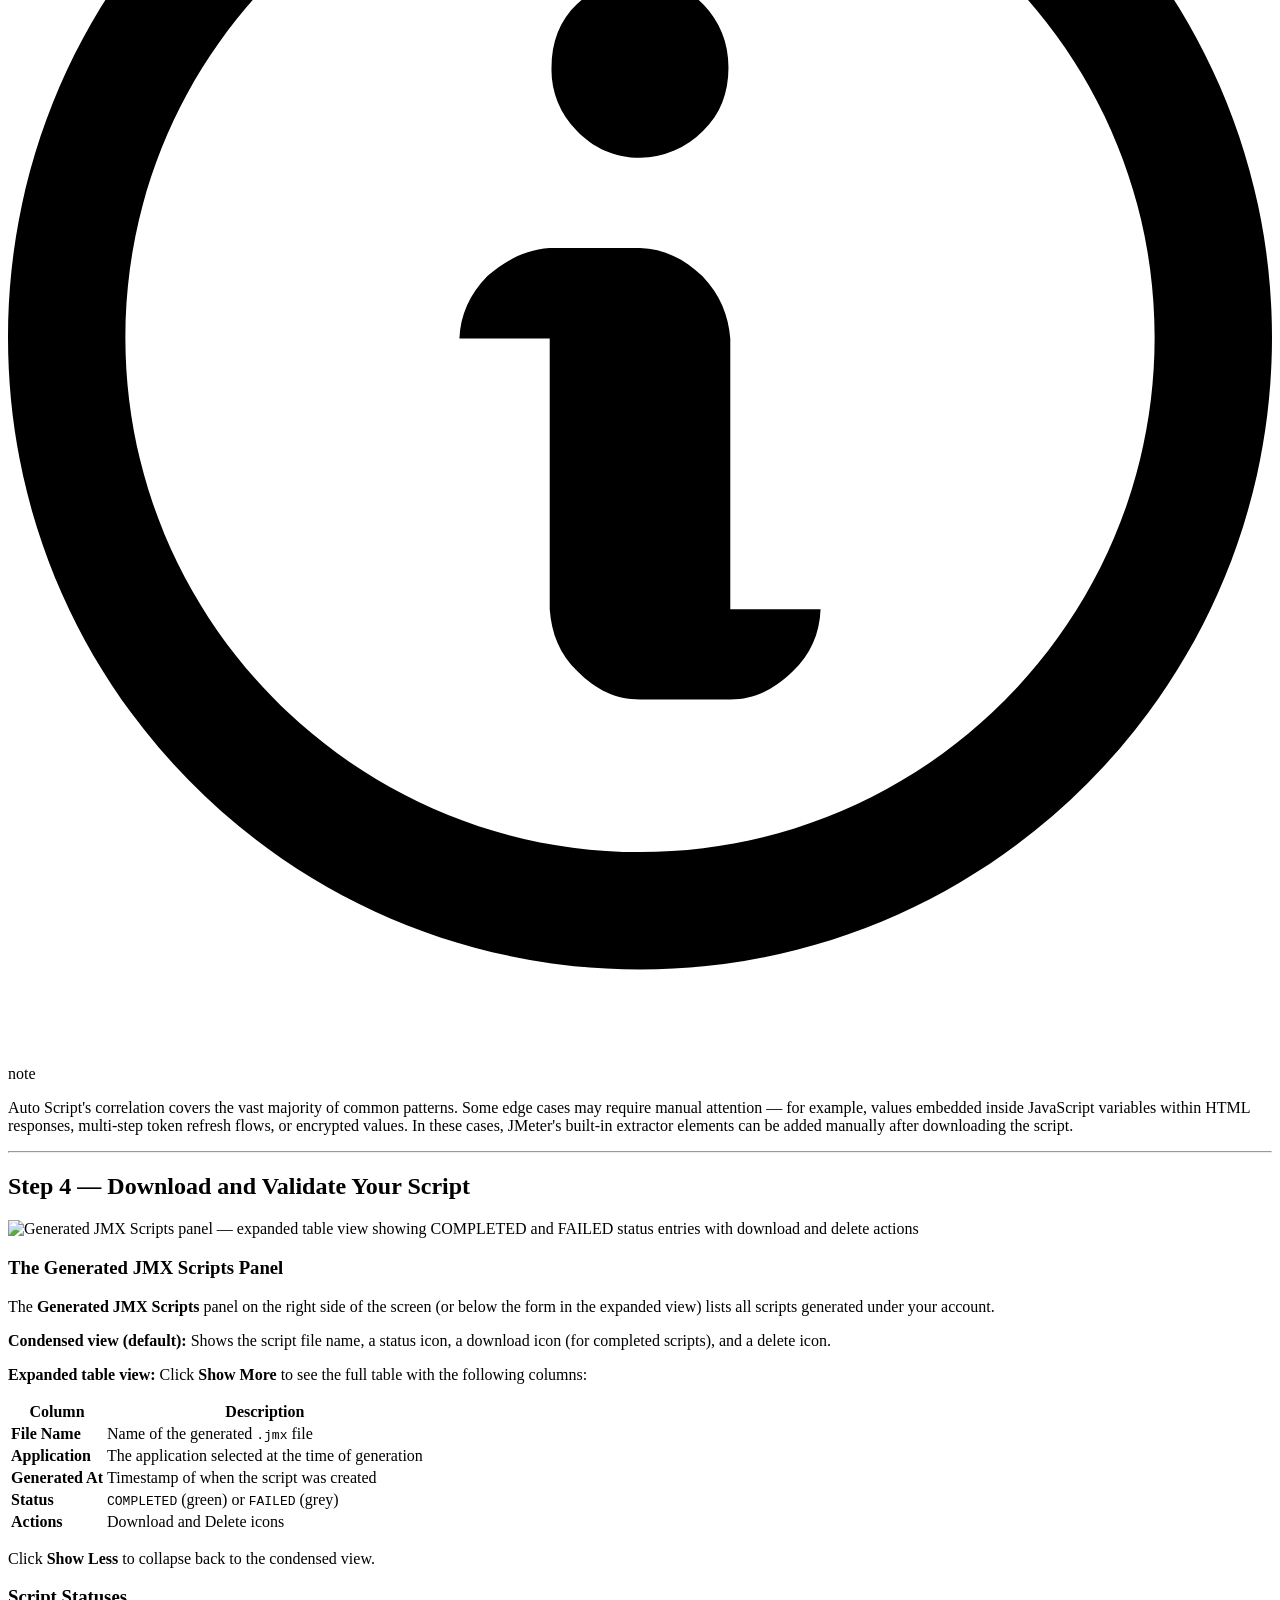
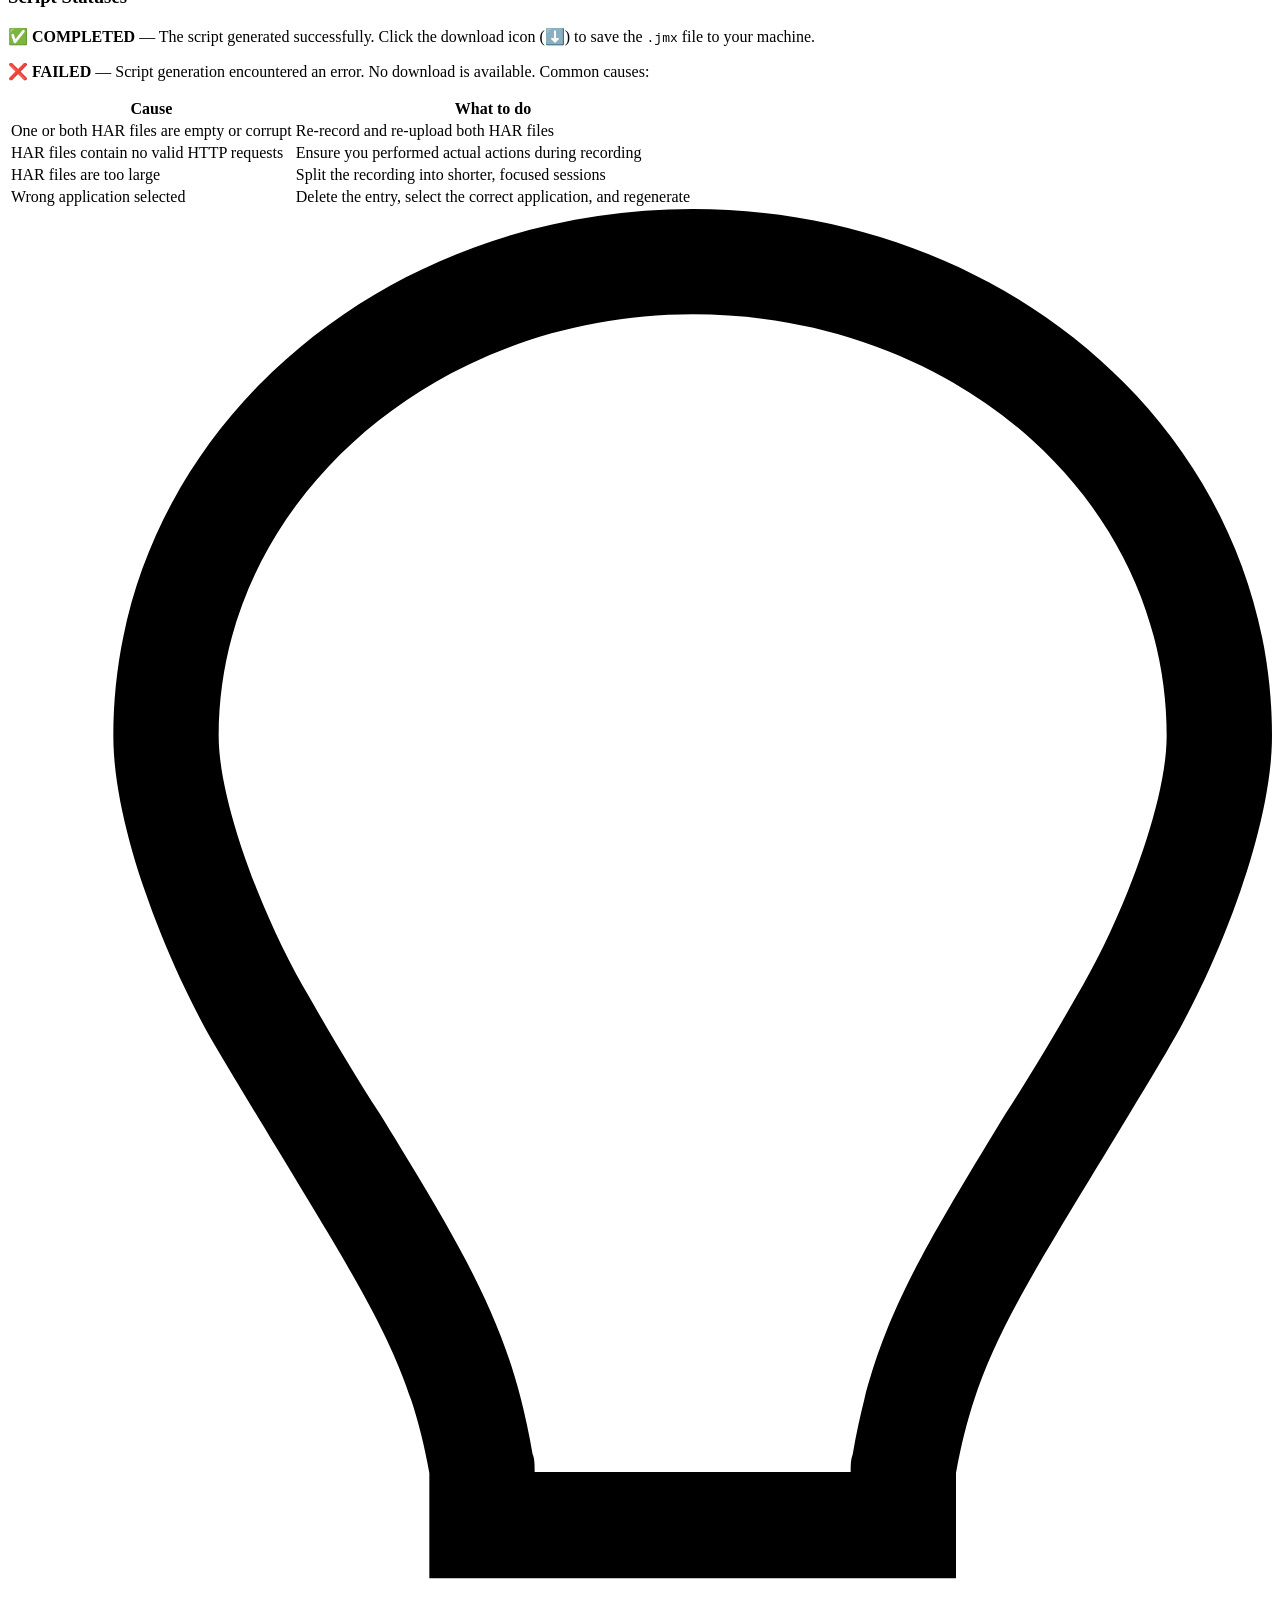
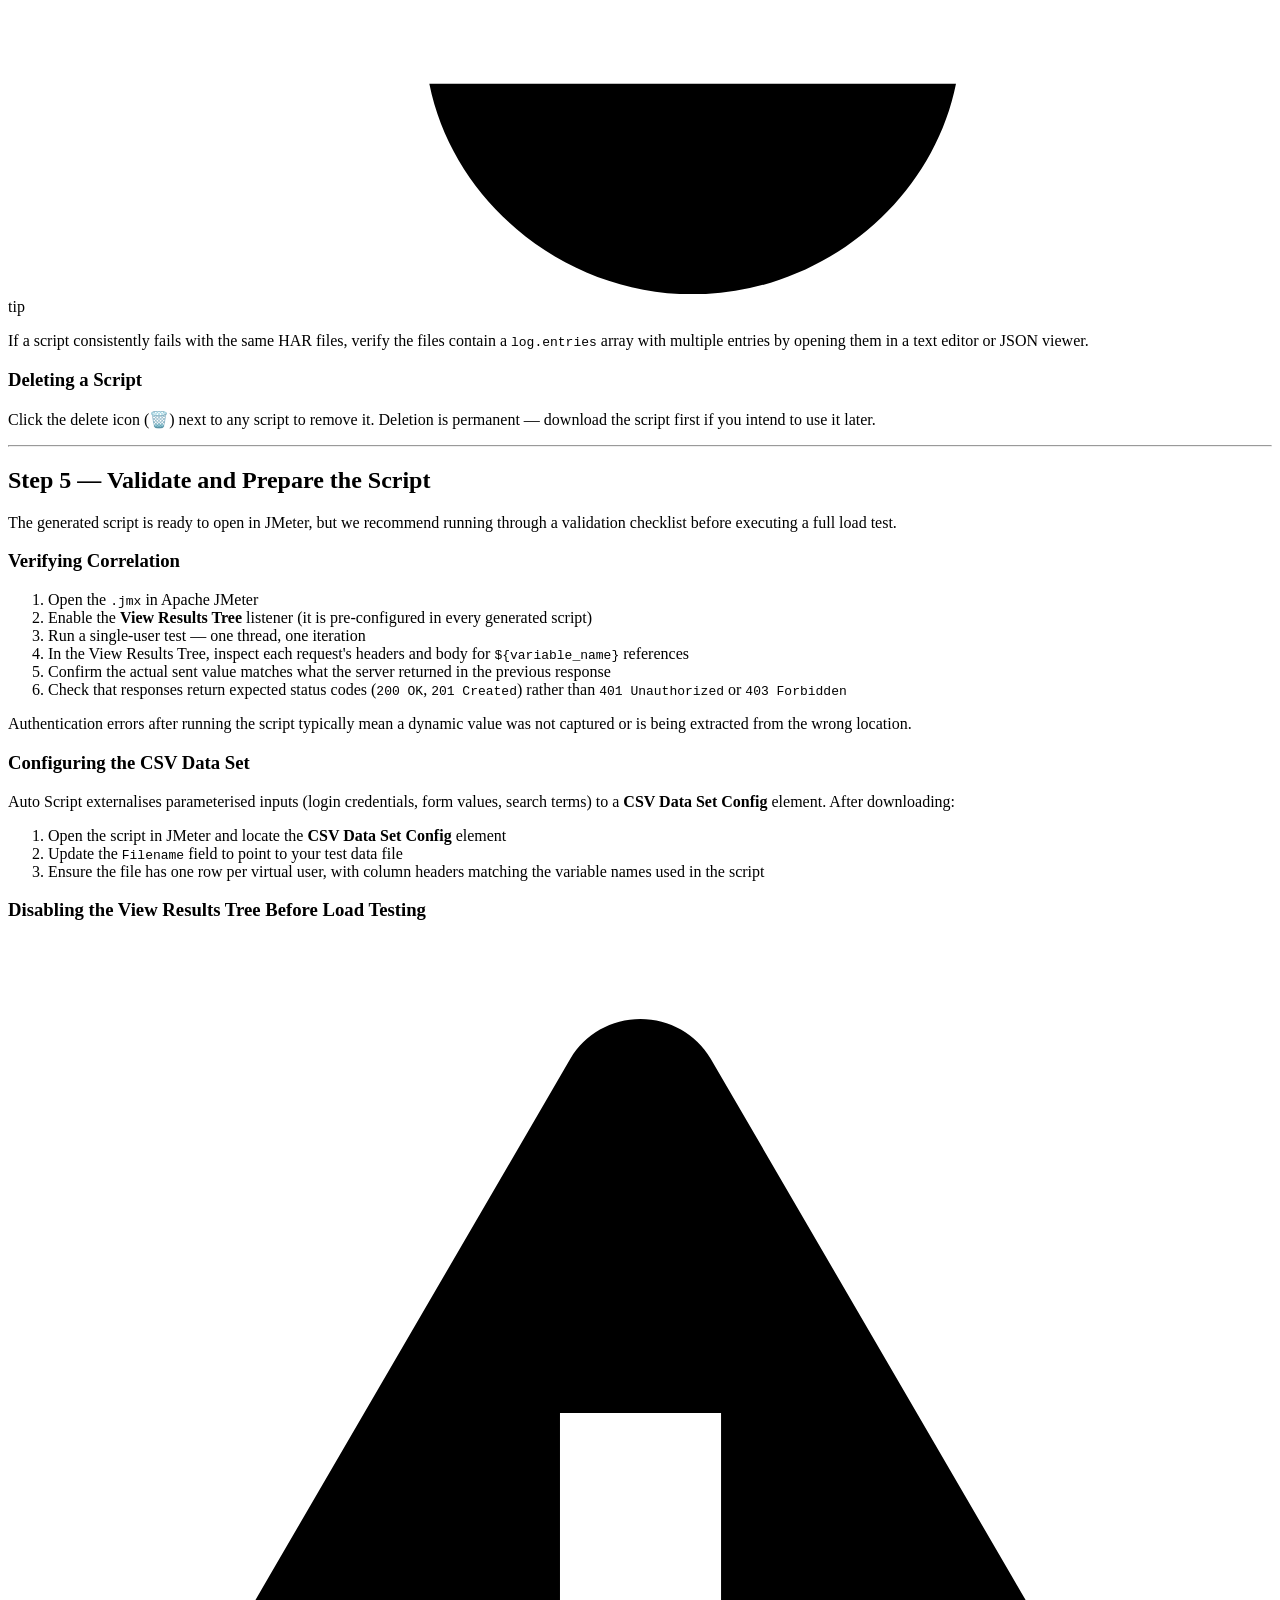
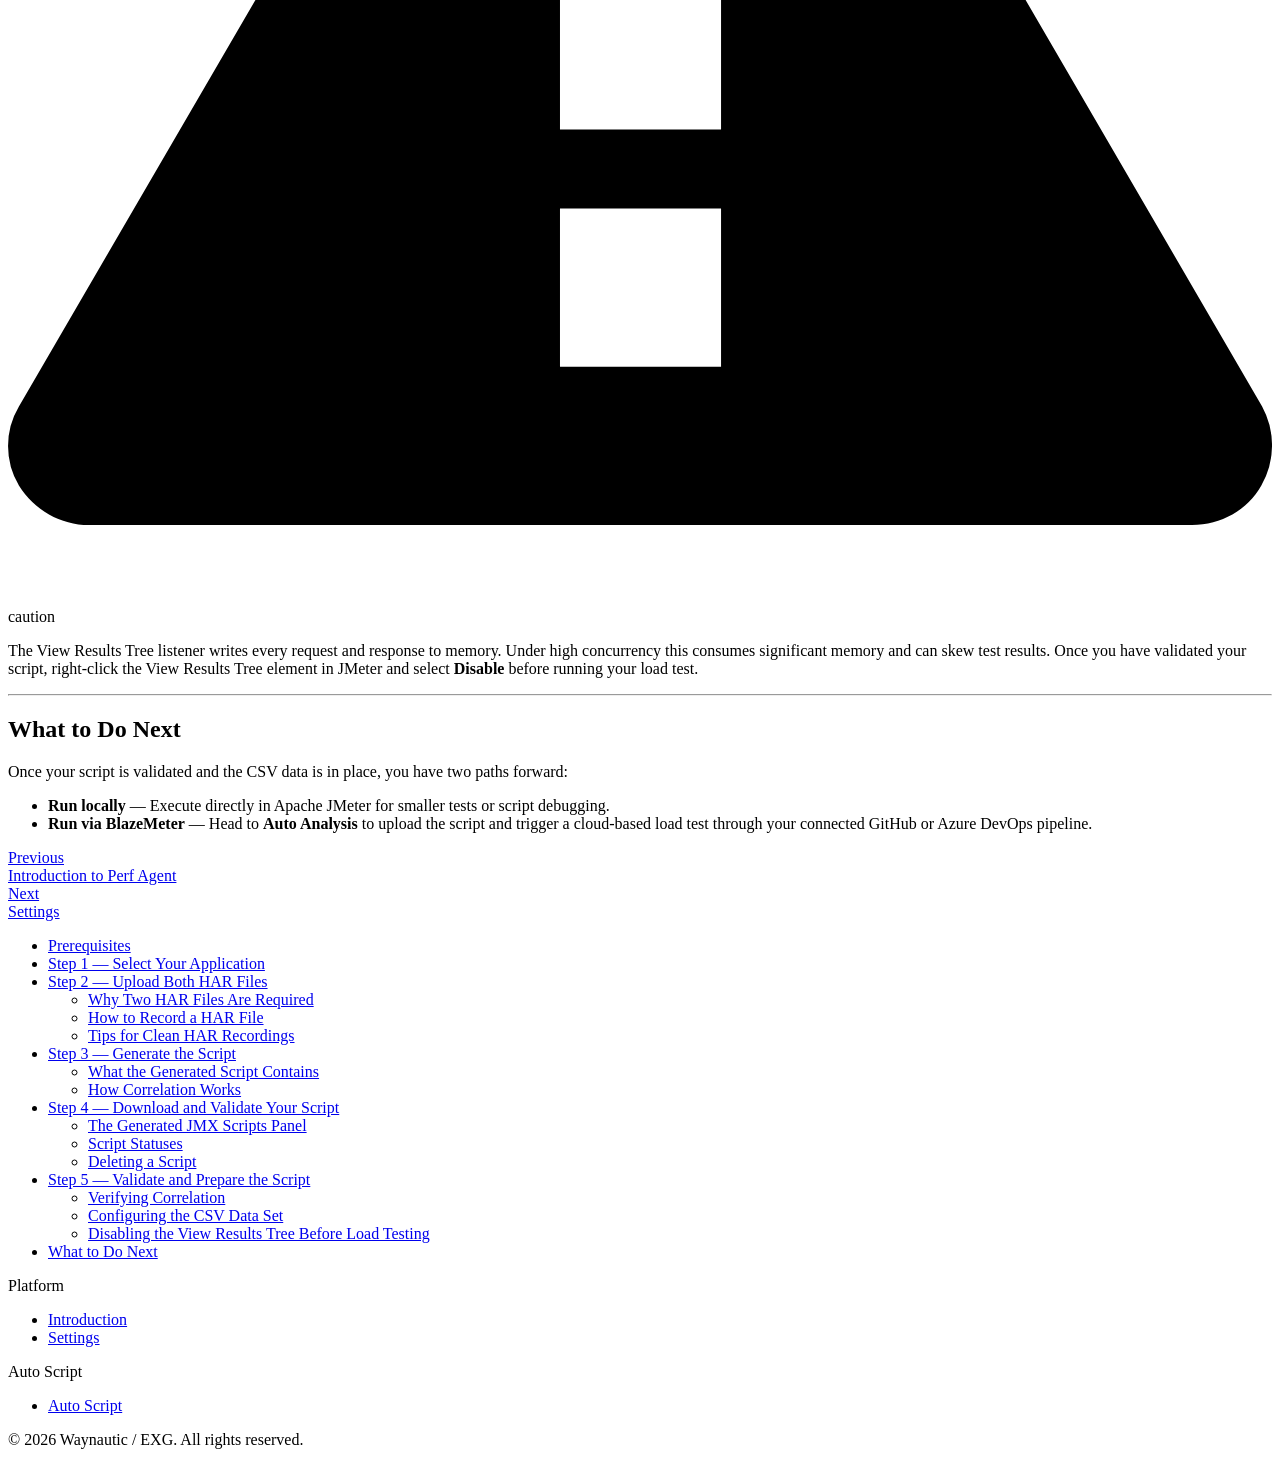
==== commit 38f6aa01: "Deploy website - based on b39dec5d379d7a0105722cbbd6c8afc9fe17067c" ====
--- a/auto-script/index.html
+++ b/auto-script/index.html
@@ -1,10 +1,10 @@
-<!doctype html><html lang=en dir=ltr class="docs-wrapper plugin-docs plugin-id-default docs-version-current docs-doc-page docs-doc-id-auto-script/auto-script" data-has-hydrated=false><head><meta charset=UTF-8><meta name=generator content="Docusaurus v3.10.0"><title data-rh=true>Auto Script | Waynautic AI Perf Agent</title><meta data-rh=true name=viewport content="width=device-width, initial-scale=1.0"/><meta data-rh=true name=twitter:card content=summary_large_image /><meta data-rh=true property=og:image content=https://pramod915899.github.io/Waynautic-Perf-Agent/img/logo.svg /><meta data-rh=true name=twitter:image content=https://pramod915899.github.io/Waynautic-Perf-Agent/img/logo.svg /><meta data-rh=true property=og:url content=https://pramod915899.github.io/Waynautic-Perf-Agent/auto-script/ /><meta data-rh=true property=og:locale content=en /><meta data-rh=true name=docusaurus_locale content=en /><meta data-rh=true name=docsearch:language content=en /><meta data-rh=true name=docusaurus_version content=current /><meta data-rh=true name=docusaurus_tag content=docs-default-current /><meta data-rh=true name=docsearch:version content=current /><meta data-rh=true name=docsearch:docusaurus_tag content=docs-default-current /><meta data-rh=true property=og:title content="Auto Script | Waynautic AI Perf Agent"/><meta data-rh=true name=description content="Auto Script is the script generation engine within Perf Agent. It takes two browser-recorded HAR files and produces a fully structured JMeter (.jmx) script — complete with correlation, timers, assertions, and parameterization — removing the need to build test scripts manually from scratch."/><meta data-rh=true property=og:description content="Auto Script is the script generation engine within Perf Agent. It takes two browser-recorded HAR files and produces a fully structured JMeter (.jmx) script — complete with correlation, timers, assertions, and parameterization — removing the need to build test scripts manually from scratch."/><link data-rh=true rel=icon href=/Waynautic-Perf-Agent/img/favicon.ico /><link data-rh=true rel=canonical href=https://pramod915899.github.io/Waynautic-Perf-Agent/auto-script/ /><link data-rh=true rel=alternate href=https://pramod915899.github.io/Waynautic-Perf-Agent/auto-script/ hreflang=en /><link data-rh=true rel=alternate href=https://pramod915899.github.io/Waynautic-Perf-Agent/auto-script/ hreflang=x-default /><script src=/Perf-Agent-Doc/js/imageExpand.js></script><link rel=stylesheet href=/Waynautic-Perf-Agent/assets/css/styles.9a0b3ec5.css /><script src=/Waynautic-Perf-Agent/assets/js/runtime~main.fc49a179.js defer></script><script src=/Waynautic-Perf-Agent/assets/js/main.615f204f.js defer></script></head><body><svg style="display: none;"><defs>
+<!doctype html><html lang=en dir=ltr class="docs-wrapper plugin-docs plugin-id-default docs-version-current docs-doc-page docs-doc-id-auto-script/auto-script" data-has-hydrated=false><head><meta charset=UTF-8><meta name=generator content="Docusaurus v3.10.0"><title data-rh=true>Auto Script | Waynautic AI Perf Agent</title><meta data-rh=true name=viewport content="width=device-width, initial-scale=1.0"/><meta data-rh=true name=twitter:card content=summary_large_image /><meta data-rh=true property=og:image content=https://pramod915899.github.io/Waynautic-Perf-Agent/img/logo.svg /><meta data-rh=true name=twitter:image content=https://pramod915899.github.io/Waynautic-Perf-Agent/img/logo.svg /><meta data-rh=true property=og:url content=https://pramod915899.github.io/Waynautic-Perf-Agent/auto-script/ /><meta data-rh=true property=og:locale content=en /><meta data-rh=true name=docusaurus_locale content=en /><meta data-rh=true name=docsearch:language content=en /><meta data-rh=true name=docusaurus_version content=current /><meta data-rh=true name=docusaurus_tag content=docs-default-current /><meta data-rh=true name=docsearch:version content=current /><meta data-rh=true name=docsearch:docusaurus_tag content=docs-default-current /><meta data-rh=true property=og:title content="Auto Script | Waynautic AI Perf Agent"/><meta data-rh=true name=description content="Auto Script is the script generation engine within Perf Agent. It takes two browser-recorded HAR files and produces a fully structured JMeter (.jmx) script — complete with correlation, timers, assertions, and parameterization — removing the need to build test scripts manually from scratch."/><meta data-rh=true property=og:description content="Auto Script is the script generation engine within Perf Agent. It takes two browser-recorded HAR files and produces a fully structured JMeter (.jmx) script — complete with correlation, timers, assertions, and parameterization — removing the need to build test scripts manually from scratch."/><link data-rh=true rel=icon href=/Waynautic-Perf-Agent/img/favicon.ico /><link data-rh=true rel=canonical href=https://pramod915899.github.io/Waynautic-Perf-Agent/auto-script/ /><link data-rh=true rel=alternate href=https://pramod915899.github.io/Waynautic-Perf-Agent/auto-script/ hreflang=en /><link data-rh=true rel=alternate href=https://pramod915899.github.io/Waynautic-Perf-Agent/auto-script/ hreflang=x-default /><script src=/Perf-Agent-Doc/js/imageExpand.js></script><link rel=stylesheet href=/Waynautic-Perf-Agent/assets/css/styles.c9bf81c6.css /><script src=/Waynautic-Perf-Agent/assets/js/runtime~main.978a8924.js defer></script><script src=/Waynautic-Perf-Agent/assets/js/main.8b58dfba.js defer></script></head><body><svg style="display: none;"><defs>
 <symbol id=theme-svg-external-link viewBox="0 0 24 24"><path fill=currentColor d="M21 13v10h-21v-19h12v2h-10v15h17v-8h2zm3-12h-10.988l4.035 4-6.977 7.07 2.828 2.828 6.977-7.07 4.125 4.172v-11z"/></symbol>
 </defs></svg>
-<script>!function(){var t;document.documentElement.setAttribute("data-theme",t||"light"),document.documentElement.setAttribute("data-theme-choice",t||"light")}(),function(){try{for(var[t,e]of new URLSearchParams(window.location.search).entries())if(t.startsWith("docusaurus-data-")){var a=t.replace("docusaurus-data-","data-");document.documentElement.setAttribute(a,e)}}catch(t){}}()</script><div id=__docusaurus><div role=region aria-label="Skip to main content"><a class=skipToContent_fXgn href=#__docusaurus_skipToContent_fallback>Skip to main content</a></div><nav aria-label=Main class="theme-layout-navbar navbar navbar--fixed-top"><div class=navbar__inner><div class="theme-layout-navbar-left navbar__items"><button aria-label="Toggle navigation bar" aria-expanded=false class="navbar__toggle clean-btn" type=button><svg width=30 height=30 viewBox="0 0 30 30" aria-hidden=true><path stroke=currentColor stroke-linecap=round stroke-miterlimit=10 stroke-width=2 d="M4 7h22M4 15h22M4 23h22"/></svg></button><a class=navbar__brand href=/Waynautic-Perf-Agent/><div class=navbar__logo><img src=/Waynautic-Perf-Agent/img/logo.svg alt="Waynautic AI Perf Agent Logo" class="themedComponent_mlkZ themedComponent--light_NVdE"/><img src=/Waynautic-Perf-Agent/img/logo.svg alt="Waynautic AI Perf Agent Logo" class="themedComponent_mlkZ themedComponent--dark_xIcU"/></div><b class="navbar__title text--truncate">Perf Agent Docs</b></a><a aria-current=page class="navbar__item navbar__link navbar__link--active" href=/Waynautic-Perf-Agent/>Documentation</a></div><div class="theme-layout-navbar-right navbar__items navbar__items--right"><a href=https://app.perf-agent.waynautic.com/ target=_blank rel="noopener noreferrer" class="navbar__item navbar__link">Perf Agent Platformmmm<svg width=13.5 height=13.5 aria-label="(opens in new tab)" class=iconExternalLink_nPIU><use href=#theme-svg-external-link /></svg></a><div class=navbarSearchContainer_Bca1><div class="navbar__search searchBarContainer_NW3z" dir=ltr><input placeholder=Search aria-label=Search class=navbar__search-input value="" /><div class="loadingRing_RJI3 searchBarLoadingRing_YnHq"><div></div><div></div><div></div><div></div></div></div></div></div></div><div role=presentation class=navbar-sidebar__backdrop></div></nav><div id=__docusaurus_skipToContent_fallback class="theme-layout-main main-wrapper mainWrapper_z2l0"><div class=docsWrapper_hBAB><button aria-label="Scroll back to top" class="clean-btn theme-back-to-top-button backToTopButton_sjWU" type=button></button><div class=docRoot_UBD9><aside class="theme-doc-sidebar-container docSidebarContainer_YfHR"><div class=sidebarViewport_aRkj><div class=sidebar_njMd><nav aria-label="Docs sidebar" class="menu thin-scrollbar menu_SIkG"><ul class="theme-doc-sidebar-menu menu__list"><li class="theme-doc-sidebar-item-link theme-doc-sidebar-item-link-level-1 menu__list-item"><a class=menu__link href=/Waynautic-Perf-Agent/><span title="Introduction to Perf Agent" class=linkLabel_WmDU>Introduction to Perf Agent</span></a><li class="theme-doc-sidebar-item-link theme-doc-sidebar-item-link-level-1 menu__list-item"><a class="menu__link menu__link--active" aria-current=page href=/Waynautic-Perf-Agent/auto-script/><span title="Auto Script" class=linkLabel_WmDU>Auto Script</span></a><li class="theme-doc-sidebar-item-link theme-doc-sidebar-item-link-level-1 menu__list-item"><a class=menu__link href=/Waynautic-Perf-Agent/settings/><span title=Settings class=linkLabel_WmDU>Settings</span></a></ul></nav></div></div></aside><main class=docMainContainer_TBSr><div class="container padding-top--md padding-bottom--lg"><div class=row><div class="col docItemCol_VOVn"><div class=docItemContainer_Djhp><article><div class="tocCollapsible_ETCw theme-doc-toc-mobile tocMobile_ITEo"><button type=button class="clean-btn tocCollapsibleButton_TO0P">On this page</button></div><div class="theme-doc-markdown markdown"><header><h1>Auto Script</h1></header>
+<script>!function(){var t;document.documentElement.setAttribute("data-theme",t||"light"),document.documentElement.setAttribute("data-theme-choice",t||"light")}(),function(){try{for(var[t,e]of new URLSearchParams(window.location.search).entries())if(t.startsWith("docusaurus-data-")){var a=t.replace("docusaurus-data-","data-");document.documentElement.setAttribute(a,e)}}catch(t){}}()</script><div id=__docusaurus><div role=region aria-label="Skip to main content"><a class=skipToContent_fXgn href=#__docusaurus_skipToContent_fallback>Skip to main content</a></div><nav aria-label=Main class="theme-layout-navbar navbar navbar--fixed-top"><div class=navbar__inner><div class="theme-layout-navbar-left navbar__items"><button aria-label="Toggle navigation bar" aria-expanded=false class="navbar__toggle clean-btn" type=button><svg width=30 height=30 viewBox="0 0 30 30" aria-hidden=true><path stroke=currentColor stroke-linecap=round stroke-miterlimit=10 stroke-width=2 d="M4 7h22M4 15h22M4 23h22"/></svg></button><a class=navbar__brand href=/Waynautic-Perf-Agent/><div class=navbar__logo><img src=/Waynautic-Perf-Agent/img/logo.svg alt="Waynautic AI Perf Agent Logo" class="themedComponent_mlkZ themedComponent--light_NVdE"/><img src=/Waynautic-Perf-Agent/img/logo.svg alt="Waynautic AI Perf Agent Logo" class="themedComponent_mlkZ themedComponent--dark_xIcU"/></div><b class="navbar__title text--truncate">Perf Agent Docs</b></a><a aria-current=page class="navbar__item navbar__link navbar__link--active" href=/Waynautic-Perf-Agent/>Documentation</a></div><div class="theme-layout-navbar-right navbar__items navbar__items--right"><a href=https://app.perf-agent.waynautic.com/ target=_blank rel="noopener noreferrer" class="navbar__item navbar__link">Perf Agent Platform<svg width=13.5 height=13.5 aria-label="(opens in new tab)" class=iconExternalLink_nPIU><use href=#theme-svg-external-link /></svg></a><div class=navbarSearchContainer_Bca1><div class="navbar__search searchBarContainer_NW3z" dir=ltr><input placeholder=Search aria-label=Search class=navbar__search-input value="" /><div class="loadingRing_RJI3 searchBarLoadingRing_YnHq"><div></div><div></div><div></div><div></div></div></div></div></div></div><div role=presentation class=navbar-sidebar__backdrop></div></nav><div id=__docusaurus_skipToContent_fallback class="theme-layout-main main-wrapper mainWrapper_z2l0"><div class=docsWrapper_hBAB><button aria-label="Scroll back to top" class="clean-btn theme-back-to-top-button backToTopButton_sjWU" type=button></button><div class=docRoot_UBD9><aside class="theme-doc-sidebar-container docSidebarContainer_YfHR"><div class=sidebarViewport_aRkj><div class=sidebar_njMd><nav aria-label="Docs sidebar" class="menu thin-scrollbar menu_SIkG"><ul class="theme-doc-sidebar-menu menu__list"><li class="theme-doc-sidebar-item-link theme-doc-sidebar-item-link-level-1 menu__list-item"><a class=menu__link href=/Waynautic-Perf-Agent/><span title="Introduction to Perf Agent" class=linkLabel_WmDU>Introduction to Perf Agent</span></a><li class="theme-doc-sidebar-item-link theme-doc-sidebar-item-link-level-1 menu__list-item"><a class="menu__link menu__link--active" aria-current=page href=/Waynautic-Perf-Agent/auto-script/><span title="Auto Script" class=linkLabel_WmDU>Auto Script</span></a><li class="theme-doc-sidebar-item-link theme-doc-sidebar-item-link-level-1 menu__list-item"><a class=menu__link href=/Waynautic-Perf-Agent/settings/><span title=Settings class=linkLabel_WmDU>Settings</span></a></ul></nav></div></div></aside><main class=docMainContainer_TBSr><div class="container padding-top--md padding-bottom--lg"><div class=row><div class="col docItemCol_VOVn"><div class=docItemContainer_Djhp><article><div class="tocCollapsible_ETCw theme-doc-toc-mobile tocMobile_ITEo"><button type=button class="clean-btn tocCollapsibleButton_TO0P">On this page</button></div><div class="theme-doc-markdown markdown"><header><h1>Auto Script</h1></header>
 <p>Auto Script is the script generation engine within Perf Agent. It takes two browser-recorded HAR files and produces a fully structured JMeter (<code>.jmx</code>) script — complete with correlation, timers, assertions, and parameterization — removing the need to build test scripts manually from scratch.</p>
 <p>The generated script is a strong starting point for your performance testing effort. We recommend reviewing the correlation rules and supplementing any additional configuration (such as CSV data files, custom headers, or environment-specific parameters) before executing at scale.</p>
-<p><img decoding=async loading=lazy alt="Auto Script main screen — Application dropdown, HAR upload areas, Generate JMX button, and Generated JMX Scripts panel" src=/Waynautic-Perf-Agent/assets/images/Auto-Script1-07f5177c0299a3b8bb2e222de612ff64.png width=1 height=1 class=img_ev3q /></p>
+<p><img decoding=async loading=lazy alt="Auto Script main screen — Application dropdown, HAR upload areas, Generate JMX button, and Generated JMX Scripts panel" src=/Waynautic-Perf-Agent/assets/images/Auto-Script1-07f5177c0299a3b8bb2e222de612ff64.png width=1902 height=916 class=img_ev3q /></p>
 <hr/>
 <h2 class="anchor anchorTargetStickyNavbar_Vzrq" id=prerequisites>Prerequisites<a href=#prerequisites class=hash-link aria-label="Direct link to Prerequisites" title="Direct link to Prerequisites" translate=no>​</a></h2>
 <p>Before using Auto Script, ensure the following are in place:</p>
@@ -61,7 +61,7 @@
 <div class="theme-admonition theme-admonition-note admonition_xJq3 alert alert--secondary"><div class=admonitionHeading_Gvgb><span class=admonitionIcon_Rf37><svg viewBox="0 0 14 16"><path fill-rule=evenodd d="M6.3 5.69a.942.942 0 0 1-.28-.7c0-.28.09-.52.28-.7.19-.18.42-.28.7-.28.28 0 .52.09.7.28.18.19.28.42.28.7 0 .28-.09.52-.28.7a1 1 0 0 1-.7.3c-.28 0-.52-.11-.7-.3zM8 7.99c-.02-.25-.11-.48-.31-.69-.2-.19-.42-.3-.69-.31H6c-.27.02-.48.13-.69.31-.2.2-.3.44-.31.69h1v3c.02.27.11.5.31.69.2.2.42.31.69.31h1c.27 0 .48-.11.69-.31.2-.19.3-.42.31-.69H8V7.98v.01zM7 2.3c-3.14 0-5.7 2.54-5.7 5.68 0 3.14 2.56 5.7 5.7 5.7s5.7-2.55 5.7-5.7c0-3.15-2.56-5.69-5.7-5.69v.01zM7 .98c3.86 0 7 3.14 7 7s-3.14 7-7 7-7-3.12-7-7 3.14-7 7-7z"/></svg></span>note</div><div class=admonitionContent_BuS1><p>Auto Script's correlation covers the vast majority of common patterns. Some edge cases may require manual attention — for example, values embedded inside JavaScript variables within HTML responses, multi-step token refresh flows, or encrypted values. In these cases, JMeter's built-in extractor elements can be added manually after downloading the script.</div></div>
 <hr/>
 <h2 class="anchor anchorTargetStickyNavbar_Vzrq" id=step-4--download-and-validate-your-script>Step 4 — Download and Validate Your Script<a href=#step-4--download-and-validate-your-script class=hash-link aria-label="Direct link to Step 4 — Download and Validate Your Script" title="Direct link to Step 4 — Download and Validate Your Script" translate=no>​</a></h2>
-<p><img decoding=async loading=lazy alt="Generated JMX Scripts panel — expanded table view showing COMPLETED and FAILED status entries with download and delete actions" src=/Waynautic-Perf-Agent/assets/images/Auto-Script2-b3015c0b7352efb4ff51c679d829601d.png width=1 height=1 class=img_ev3q /></p>
+<p><img decoding=async loading=lazy alt="Generated JMX Scripts panel — expanded table view showing COMPLETED and FAILED status entries with download and delete actions" src=/Waynautic-Perf-Agent/assets/images/Auto-Script2-b3015c0b7352efb4ff51c679d829601d.png width=1912 height=912 class=img_ev3q /></p>
 <h3 class="anchor anchorTargetStickyNavbar_Vzrq" id=the-generated-jmx-scripts-panel>The Generated JMX Scripts Panel<a href=#the-generated-jmx-scripts-panel class=hash-link aria-label="Direct link to The Generated JMX Scripts Panel" title="Direct link to The Generated JMX Scripts Panel" translate=no>​</a></h3>
 <p>The <strong>Generated JMX Scripts</strong> panel on the right side of the screen (or below the form in the expanded view) lists all scripts generated under your account.</p>
 <p><strong>Condensed view (default):</strong> Shows the script file name, a status icon, a download icon (for completed scripts), and a delete icon.</p>
